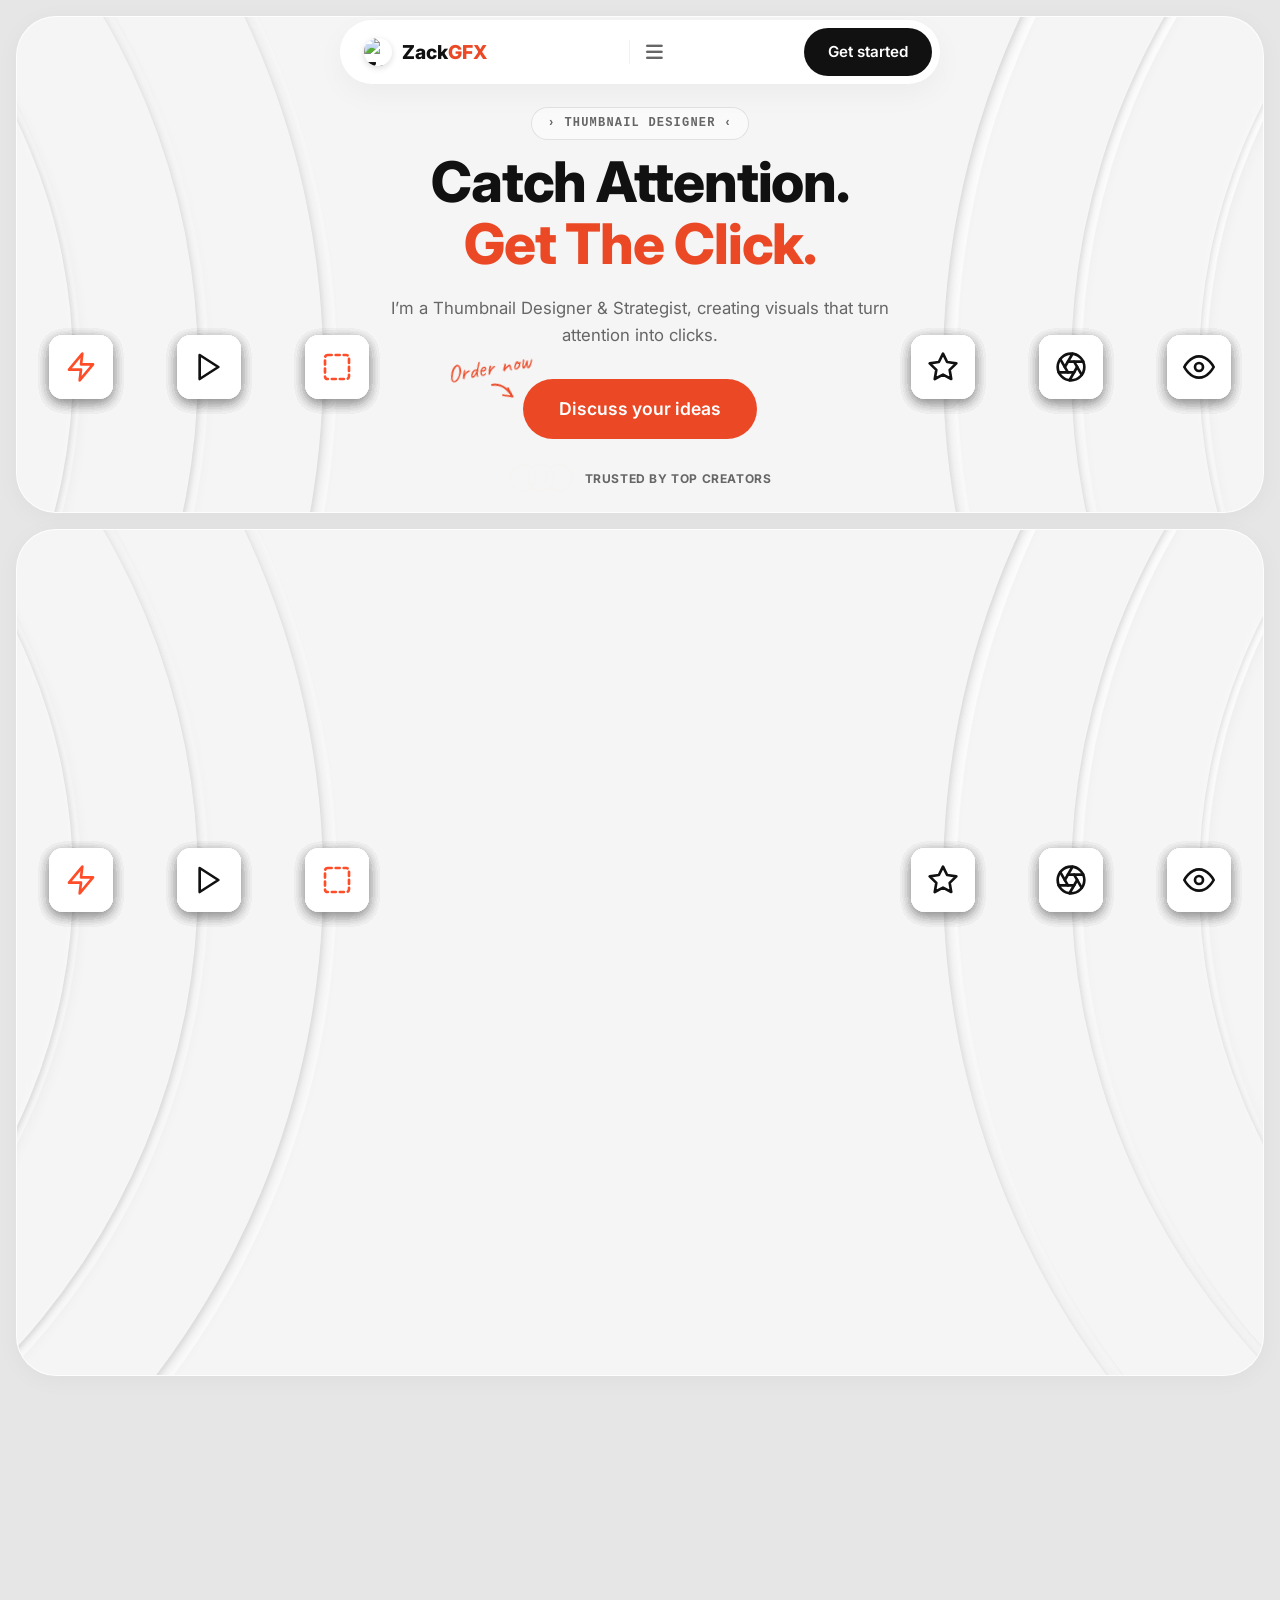
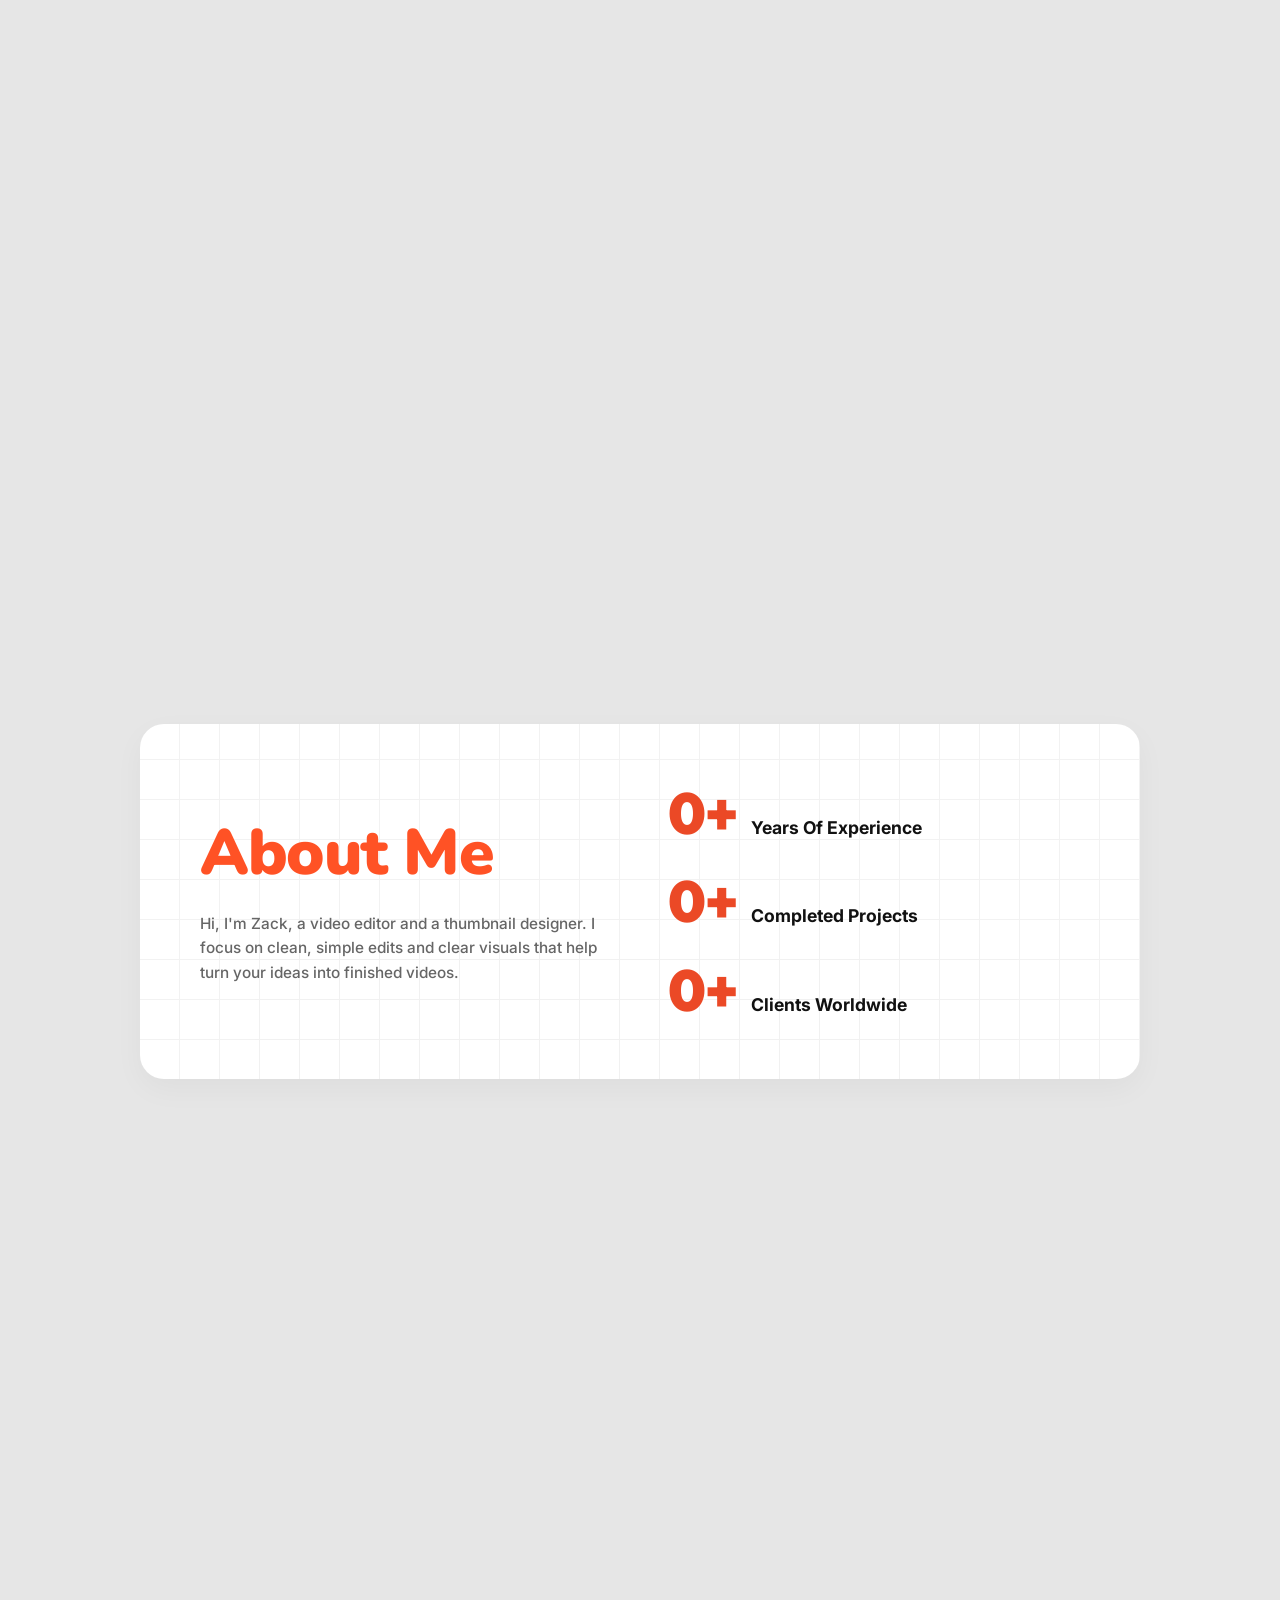
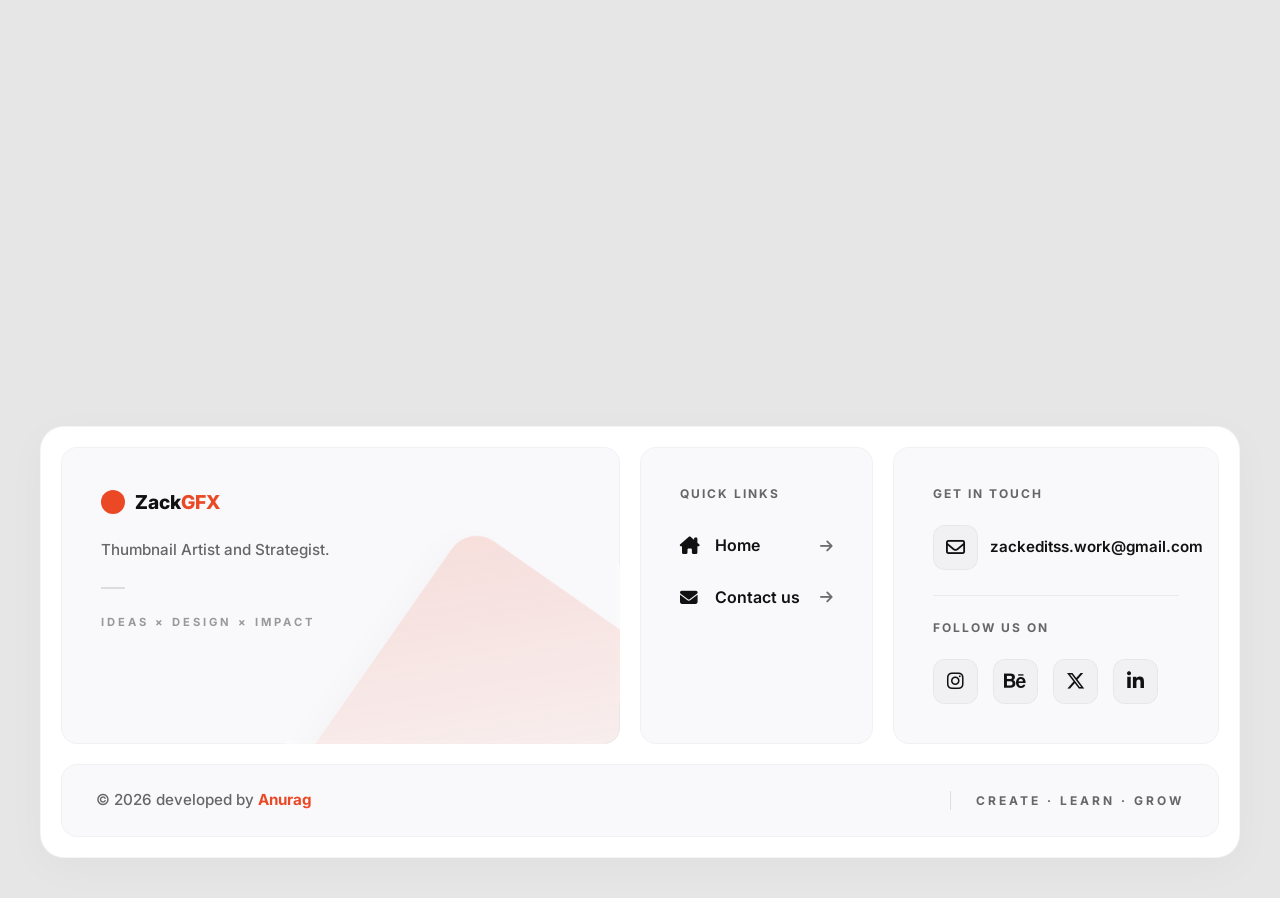
==== index.html @ 44ab9446 "Add portfolio marquee skeletons and optimize wallpaper load speed" ====
<!DOCTYPE html>
<html lang="en">
<head>
    <meta charset="UTF-8">
    <meta name="viewport" content="width=device-width, initial-scale=1.0">
    <title>ZackGFX - Thumbnail Designer</title>
    
    <!-- Favicon Links (Circular Logo Hosted on Catbox) -->
    <link rel="shortcut icon" href="https://files.catbox.moe/xk63r6.ico">
    <link rel="icon" type="image/x-icon" href="https://files.catbox.moe/xk63r6.ico">
    <link rel="icon" type="image/png" sizes="32x32" href="https://files.catbox.moe/3lpreg.png">
    <link rel="icon" type="image/png" sizes="16x16" href="https://files.catbox.moe/b5aemi.png">
    <link rel="icon" type="image/png" sizes="64x64" href="https://files.catbox.moe/qkob8f.png">
    <link rel="apple-touch-icon" sizes="180x180" href="https://files.catbox.moe/1z0zdx.png">

    <!-- SEO & Social Media Meta Tags -->
    <meta name="description" content="Design is thinking made visual. ZackGFX - Professional Thumbnail Artist and Strategist for YouTubers.">
    
    <!-- Open Graph / Facebook / Discord / WhatsApp -->
    <meta property="og:type" content="website">
    <meta property="og:url" content="https://zackgfx.pages.dev">
    <meta property="og:title" content="ZackGFX - Thumbnail Designer & Strategist">
    <meta property="og:description" content="Design is thinking made visual. I design the click moment your content deserves. Trusted by Top Creators.">
    <meta property="og:image" content="https://files.catbox.moe/qofw3f.jpg">
    <meta property="og:image:secure_url" content="https://files.catbox.moe/qofw3f.jpg">
    <meta property="og:image:type" content="image/jpeg">
    <meta property="og:image:width" content="1200">
    <meta property="og:image:height" content="630">
    <meta property="og:image:alt" content="ZackGFX Social Media Banner">

    <!-- Twitter / X Cards -->
    <meta name="twitter:card" content="summary_large_image">
    <meta name="twitter:url" content="https://zackgfx.pages.dev">
    <meta name="twitter:title" content="ZackGFX - Thumbnail Designer & Strategist">
    <meta name="twitter:description" content="Design is thinking made visual. I design the click moment your content deserves. Trusted by Top Creators.">
    <meta name="twitter:image" content="https://files.catbox.moe/nezhj9.jpg">

    <!-- Google Fonts: Inter and Caveat -->
    <link rel="preconnect" href="https://fonts.googleapis.com">
    <link rel="preconnect" href="https://fonts.gstatic.com" crossorigin>
    <link href="https://fonts.googleapis.com/css2?family=Caveat:wght@600&family=Inter:wght@400;500;600;700;800&family=Nunito:wght@900&family=Outfit:wght@400;500;600;700;800;900&display=swap" rel="stylesheet">
    
    <!-- FontAwesome for Icons -->
    <link rel="stylesheet" href="https://cdnjs.cloudflare.com/ajax/libs/font-awesome/6.5.2/css/all.min.css">
    
    <!-- Custom CSS -->
    <link rel="stylesheet" href="style.css">
</head>
<body>


    <!-- Floating Navigation Bar -->
    <header class="header">
        <div class="nav-container">
            <div class="logo">
                <img src="https://files.catbox.moe/1z0zdx.png" alt="ZackGFX Logo" class="logo-icon-img" width="28" height="28">
                <span class="logo-text"><span class="text-dark">Zack</span><span class="text-accent">GFX</span></span>
            </div>
            
            <div class="menu-toggle" id="menuToggle">
                <div class="divider"></div>
                <i class="fa-solid fa-bars"></i>
            </div>
            
            <a href="https://www.instagram.com/zackgfx._/" target="_blank" class="btn btn-dark nav-btn">Get started</a>
        </div>
        
        <!-- Mobile Dropdown Menu -->
        <nav class="mobile-nav" id="mobileNav">
            <ul>
                <li><a href="#home" class="active">Home</a></li>
                <li><a href="#portfolio">Portfolio</a></li>
                <li><a href="#faq">FAQ</a></li>
                <li><a href="https://www.instagram.com/zackgfx._/" target="_blank">Contact</a></li>
            </ul>
        </nav>
    </header>

    <main>
        <!-- Hero Section -->
        <section class="hero" id="home">
            <!-- Left Background Circular Paths & Icons -->
                        <div class="hero-bg-container left-bg" id="hero-tracks-left">
                <div class="circle-track track-3">
                    <div class="track-bg-outer"></div>
                    <div class="track-bg-inner"></div>
                    <div class="icon-node" style="--start-deg: 0deg; --duration: 120s;">
                        <div class="icon-asset icon-asset-right"><svg class="icon-img" viewBox="0 0 24 24" fill="none" stroke="none"><rect width="24" height="24" rx="4" fill="#001E36"/><text x="50%" y="50%" font-family="Arial, sans-serif" font-weight="bold" font-size="12" fill="#31A8FF" text-anchor="middle" dominant-baseline="central">Ps</text></svg></div>
                    </div>
                    <div class="icon-node" style="--start-deg: 45deg; --duration: 120s;">
                        <div class="icon-asset icon-asset-right"><svg class="icon-img" viewBox="0 0 24 24" fill="none" stroke="#ff4d29" stroke-width="2" stroke-linecap="round" stroke-linejoin="round"><path d="M21 17l-1 1a3.5 3.5 0 0 1-5 0l-9-9 4-4 9 9a3.5 3.5 0 0 1 0 5z"/><line x1="10" y1="14" x2="14" y2="10"/><line x1="3" y1="21" x2="6" y2="18"/><path d="M16 2l1 2 2 1-2 1-1 2-1-2-2-1 2-1 1-2z"/></svg></div>
                    </div>
                    <div class="icon-node" style="--start-deg: 90deg; --duration: 120s;">
                        <div class="icon-asset icon-asset-right"><svg class="icon-img" viewBox="0 0 24 24" fill="none" stroke="#111" stroke-width="2" stroke-linecap="round" stroke-linejoin="round"><path d="M18 11l-5-5L3 16v5h5l10-10z"/><path d="M14 6l4 4"/></svg></div>
                    </div>
                    <div class="icon-node" style="--start-deg: 135deg; --duration: 120s;">
                        <div class="icon-asset icon-asset-right"><svg class="icon-img" viewBox="0 0 24 24" fill="none" stroke="#ff4d29" stroke-width="2" stroke-dasharray="3 3" stroke-linecap="round" stroke-linejoin="round"><rect x="3" y="3" width="18" height="18" rx="2"/></svg></div>
                    </div>
                    <div class="icon-node" style="--start-deg: 180deg; --duration: 120s;">
                        <div class="icon-asset icon-asset-right"><svg class="icon-img" viewBox="0 0 24 24" fill="none" stroke="none"><rect width="24" height="24" rx="4" fill="#001E36"/><text x="50%" y="50%" font-family="Arial, sans-serif" font-weight="bold" font-size="12" fill="#31A8FF" text-anchor="middle" dominant-baseline="central">Ps</text></svg></div>
                    </div>
                    <div class="icon-node" style="--start-deg: 225deg; --duration: 120s;">
                        <div class="icon-asset icon-asset-right"><svg class="icon-img" viewBox="0 0 24 24" fill="none" stroke="#ff4d29" stroke-width="2" stroke-linecap="round" stroke-linejoin="round"><path d="M21 17l-1 1a3.5 3.5 0 0 1-5 0l-9-9 4-4 9 9a3.5 3.5 0 0 1 0 5z"/><line x1="10" y1="14" x2="14" y2="10"/><line x1="3" y1="21" x2="6" y2="18"/><path d="M16 2l1 2 2 1-2 1-1 2-1-2-2-1 2-1 1-2z"/></svg></div>
                    </div>
                    <div class="icon-node" style="--start-deg: 270deg; --duration: 120s;">
                        <div class="icon-asset icon-asset-right"><svg class="icon-img" viewBox="0 0 24 24" fill="none" stroke="#111" stroke-width="2" stroke-linecap="round" stroke-linejoin="round"><path d="M18 11l-5-5L3 16v5h5l10-10z"/><path d="M14 6l4 4"/></svg></div>
                    </div>
                    <div class="icon-node" style="--start-deg: 315deg; --duration: 120s;">
                        <div class="icon-asset icon-asset-right"><svg class="icon-img" viewBox="0 0 24 24" fill="none" stroke="#ff4d29" stroke-width="2" stroke-dasharray="3 3" stroke-linecap="round" stroke-linejoin="round"><rect x="3" y="3" width="18" height="18" rx="2"/></svg></div>
                    </div>
                </div>
                <div class="circle-track track-2">
                    <div class="track-bg-outer"></div>
                    <div class="track-bg-inner"></div>
                    <div class="icon-node" style="--start-deg: 15deg; --duration: 90s; --dir: reverse;">
                        <div class="icon-asset icon-asset-right"><svg class="icon-img" viewBox="0 0 24 24" fill="none" stroke="none"><rect width="24" height="24" rx="4" fill="#00005B"/><text x="50%" y="50%" font-family="Arial, sans-serif" font-weight="bold" font-size="12" fill="#EA77FF" text-anchor="middle" dominant-baseline="central">Pr</text></svg></div>
                    </div>
                    <div class="icon-node" style="--start-deg: 60deg; --duration: 90s; --dir: reverse;">
                        <div class="icon-asset icon-asset-right"><svg class="icon-img" viewBox="0 0 24 24" fill="none" stroke="#111" stroke-width="2" stroke-linecap="round" stroke-linejoin="round"><rect x="2" y="6" width="20" height="14" rx="2"/><path d="M2 6L6 2h4l-4 4"/><path d="M10 6L14 2h4l-4 4"/></svg></div>
                    </div>
                    <div class="icon-node" style="--start-deg: 105deg; --duration: 90s; --dir: reverse;">
                        <div class="icon-asset icon-asset-right"><svg class="icon-img" viewBox="0 0 24 24" fill="none" stroke="#ff4d29" stroke-width="2" stroke-linecap="round" stroke-linejoin="round"><circle cx="6" cy="6" r="3"/><circle cx="6" cy="18" r="3"/><line x1="20" y1="4" x2="8.12" y2="15.88"/><line x1="14.47" y1="14.48" x2="20" y2="20"/><line x1="8.12" y1="8.12" x2="12" y2="12"/></svg></div>
                    </div>
                    <div class="icon-node" style="--start-deg: 150deg; --duration: 90s; --dir: reverse;">
                        <div class="icon-asset icon-asset-right"><svg class="icon-img" viewBox="0 0 24 24" fill="none" stroke="#111" stroke-width="2" stroke-linecap="round" stroke-linejoin="round"><polygon points="5 3 19 12 5 21 5 3"/></svg></div>
                    </div>
                    <div class="icon-node" style="--start-deg: 195deg; --duration: 90s; --dir: reverse;">
                        <div class="icon-asset icon-asset-right"><svg class="icon-img" viewBox="0 0 24 24" fill="none" stroke="none"><rect width="24" height="24" rx="4" fill="#00005B"/><text x="50%" y="50%" font-family="Arial, sans-serif" font-weight="bold" font-size="12" fill="#EA77FF" text-anchor="middle" dominant-baseline="central">Pr</text></svg></div>
                    </div>
                    <div class="icon-node" style="--start-deg: 240deg; --duration: 90s; --dir: reverse;">
                        <div class="icon-asset icon-asset-right"><svg class="icon-img" viewBox="0 0 24 24" fill="none" stroke="#111" stroke-width="2" stroke-linecap="round" stroke-linejoin="round"><rect x="2" y="6" width="20" height="14" rx="2"/><path d="M2 6L6 2h4l-4 4"/><path d="M10 6L14 2h4l-4 4"/></svg></div>
                    </div>
                    <div class="icon-node" style="--start-deg: 285deg; --duration: 90s; --dir: reverse;">
                        <div class="icon-asset icon-asset-right"><svg class="icon-img" viewBox="0 0 24 24" fill="none" stroke="#ff4d29" stroke-width="2" stroke-linecap="round" stroke-linejoin="round"><circle cx="6" cy="6" r="3"/><circle cx="6" cy="18" r="3"/><line x1="20" y1="4" x2="8.12" y2="15.88"/><line x1="14.47" y1="14.48" x2="20" y2="20"/><line x1="8.12" y1="8.12" x2="12" y2="12"/></svg></div>
                    </div>
                    <div class="icon-node" style="--start-deg: 330deg; --duration: 90s; --dir: reverse;">
                        <div class="icon-asset icon-asset-right"><svg class="icon-img" viewBox="0 0 24 24" fill="none" stroke="#111" stroke-width="2" stroke-linecap="round" stroke-linejoin="round"><polygon points="5 3 19 12 5 21 5 3"/></svg></div>
                    </div>
                </div>
                <div class="circle-track track-1">
                    <div class="track-bg-outer"></div>
                    <div class="track-bg-inner"></div>
                    <div class="icon-node" style="--start-deg: 30deg; --duration: 60s;">
                        <div class="icon-asset icon-asset-right"><svg class="icon-img" viewBox="0 0 24 24" fill="none" stroke="none"><rect width="24" height="24" rx="4" fill="#00005B"/><text x="50%" y="50%" font-family="Arial, sans-serif" font-weight="bold" font-size="12" fill="#9999FF" text-anchor="middle" dominant-baseline="central">Ae</text></svg></div>
                    </div>
                    <div class="icon-node" style="--start-deg: 75deg; --duration: 60s;">
                        <div class="icon-asset icon-asset-right"><svg class="icon-img" viewBox="0 0 24 24" fill="none" stroke="#ff4d29" stroke-width="2" stroke-linecap="round" stroke-linejoin="round"><path d="M12 2l2.4 5.6L20 10l-5.6 2.4L12 18l-2.4-5.6L4 10l5.6-2.4z"/></svg></div>
                    </div>
                    <div class="icon-node" style="--start-deg: 120deg; --duration: 60s;">
                        <div class="icon-asset icon-asset-right"><svg class="icon-img" viewBox="0 0 24 24" fill="none" stroke="#111" stroke-width="2" stroke-linecap="round" stroke-linejoin="round"><polygon points="12 2 2 7 12 12 22 7 12 2"/><polyline points="2 12 12 17 22 12"/><polyline points="2 17 12 22 22 17"/></svg></div>
                    </div>
                    <div class="icon-node" style="--start-deg: 165deg; --duration: 60s;">
                        <div class="icon-asset icon-asset-right"><svg class="icon-img" viewBox="0 0 24 24" fill="none" stroke="#ff4d29" stroke-width="2" stroke-linecap="round" stroke-linejoin="round"><polygon points="13 2 3 14 12 14 11 22 21 10 12 10 13 2"/></svg></div>
                    </div>
                    <div class="icon-node" style="--start-deg: 210deg; --duration: 60s;">
                        <div class="icon-asset icon-asset-right"><svg class="icon-img" viewBox="0 0 24 24" fill="none" stroke="none"><rect width="24" height="24" rx="4" fill="#00005B"/><text x="50%" y="50%" font-family="Arial, sans-serif" font-weight="bold" font-size="12" fill="#9999FF" text-anchor="middle" dominant-baseline="central">Ae</text></svg></div>
                    </div>
                    <div class="icon-node" style="--start-deg: 255deg; --duration: 60s;">
                        <div class="icon-asset icon-asset-right"><svg class="icon-img" viewBox="0 0 24 24" fill="none" stroke="#ff4d29" stroke-width="2" stroke-linecap="round" stroke-linejoin="round"><path d="M12 2l2.4 5.6L20 10l-5.6 2.4L12 18l-2.4-5.6L4 10l5.6-2.4z"/></svg></div>
                    </div>
                    <div class="icon-node" style="--start-deg: 300deg; --duration: 60s;">
                        <div class="icon-asset icon-asset-right"><svg class="icon-img" viewBox="0 0 24 24" fill="none" stroke="#111" stroke-width="2" stroke-linecap="round" stroke-linejoin="round"><polygon points="12 2 2 7 12 12 22 7 12 2"/><polyline points="2 12 12 17 22 12"/><polyline points="2 17 12 22 22 17"/></svg></div>
                    </div>
                    <div class="icon-node" style="--start-deg: 345deg; --duration: 60s;">
                        <div class="icon-asset icon-asset-right"><svg class="icon-img" viewBox="0 0 24 24" fill="none" stroke="#ff4d29" stroke-width="2" stroke-linecap="round" stroke-linejoin="round"><polygon points="13 2 3 14 12 14 11 22 21 10 12 10 13 2"/></svg></div>
                    </div>
                </div>
            </div>
            
            <!-- Right Background Circular Paths & Icons -->
                        <div class="hero-bg-container right-bg" id="hero-tracks-right">
                <div class="circle-track track-3">
                    <div class="track-bg-outer"></div>
                    <div class="track-bg-inner"></div>
                    <div class="icon-node" style="--start-deg: 15deg; --duration: 120s; --dir: reverse;">
                        <div class="icon-asset icon-asset-left"><svg class="icon-img" viewBox="0 0 24 24" fill="none" stroke="none"><rect width="24" height="24" rx="4" fill="#330000"/><text x="50%" y="50%" font-family="Arial, sans-serif" font-weight="bold" font-size="12" fill="#FF9A00" text-anchor="middle" dominant-baseline="central">Ai</text></svg></div>
                    </div>
                    <div class="icon-node" style="--start-deg: 60deg; --duration: 120s; --dir: reverse;">
                        <div class="icon-asset icon-asset-left"><svg class="icon-img" viewBox="0 0 24 24" fill="none" stroke="#111" stroke-width="2" stroke-linecap="round" stroke-linejoin="round"><path d="M12 19l7-7 3 3-7 7-3-3z"/><path d="M18 13l-1.5-7.5L2 2l3.5 14.5L13 18l5-5z"/><circle cx="11" cy="11" r="2"/></svg></div>
                    </div>
                    <div class="icon-node" style="--start-deg: 105deg; --duration: 120s; --dir: reverse;">
                        <div class="icon-asset icon-asset-left"><svg class="icon-img" viewBox="0 0 24 24" fill="none" stroke="#ff4d29" stroke-width="2" stroke-linecap="round" stroke-linejoin="round"><circle cx="13.5" cy="6.5" r=".5" fill="#ff4d29" stroke="none"/><circle cx="17.5" cy="10.5" r=".5" fill="#ff4d29" stroke="none"/><circle cx="8.5" cy="7.5" r=".5" fill="#ff4d29" stroke="none"/><circle cx="6.5" cy="12.5" r=".5" fill="#ff4d29" stroke="none"/><path d="M12 2C6.48 2 2 6.48 2 12s4.48 10 10 10c1.66 0 3-1.34 3-3 0-.35-.07-.69-.21-1-.45-.96-.05-2 1.05-2H18c3.31 0 6-2.69 6-6 0-4.42-5.37-8-12-8z"/></svg></div>
                    </div>
                    <div class="icon-node" style="--start-deg: 150deg; --duration: 120s; --dir: reverse;">
                        <div class="icon-asset icon-asset-left"><svg class="icon-img" viewBox="0 0 24 24" fill="none" stroke="#111" stroke-width="2" stroke-linecap="round" stroke-linejoin="round"><polygon points="12 2 15.09 8.26 22 9.27 17 14.14 18.18 21.02 12 17.77 5.82 21.02 7 14.14 2 9.27 8.91 8.26 12 2"/></svg></div>
                    </div>
                    <div class="icon-node" style="--start-deg: 195deg; --duration: 120s; --dir: reverse;">
                        <div class="icon-asset icon-asset-left"><svg class="icon-img" viewBox="0 0 24 24" fill="none" stroke="none"><rect width="24" height="24" rx="4" fill="#330000"/><text x="50%" y="50%" font-family="Arial, sans-serif" font-weight="bold" font-size="12" fill="#FF9A00" text-anchor="middle" dominant-baseline="central">Ai</text></svg></div>
                    </div>
                    <div class="icon-node" style="--start-deg: 240deg; --duration: 120s; --dir: reverse;">
                        <div class="icon-asset icon-asset-left"><svg class="icon-img" viewBox="0 0 24 24" fill="none" stroke="#111" stroke-width="2" stroke-linecap="round" stroke-linejoin="round"><path d="M12 19l7-7 3 3-7 7-3-3z"/><path d="M18 13l-1.5-7.5L2 2l3.5 14.5L13 18l5-5z"/><circle cx="11" cy="11" r="2"/></svg></div>
                    </div>
                    <div class="icon-node" style="--start-deg: 285deg; --duration: 120s; --dir: reverse;">
                        <div class="icon-asset icon-asset-left"><svg class="icon-img" viewBox="0 0 24 24" fill="none" stroke="#ff4d29" stroke-width="2" stroke-linecap="round" stroke-linejoin="round"><circle cx="13.5" cy="6.5" r=".5" fill="#ff4d29" stroke="none"/><circle cx="17.5" cy="10.5" r=".5" fill="#ff4d29" stroke="none"/><circle cx="8.5" cy="7.5" r=".5" fill="#ff4d29" stroke="none"/><circle cx="6.5" cy="12.5" r=".5" fill="#ff4d29" stroke="none"/><path d="M12 2C6.48 2 2 6.48 2 12s4.48 10 10 10c1.66 0 3-1.34 3-3 0-.35-.07-.69-.21-1-.45-.96-.05-2 1.05-2H18c3.31 0 6-2.69 6-6 0-4.42-5.37-8-12-8z"/></svg></div>
                    </div>
                    <div class="icon-node" style="--start-deg: 330deg; --duration: 120s; --dir: reverse;">
                        <div class="icon-asset icon-asset-left"><svg class="icon-img" viewBox="0 0 24 24" fill="none" stroke="#111" stroke-width="2" stroke-linecap="round" stroke-linejoin="round"><polygon points="12 2 15.09 8.26 22 9.27 17 14.14 18.18 21.02 12 17.77 5.82 21.02 7 14.14 2 9.27 8.91 8.26 12 2"/></svg></div>
                    </div>
                </div>
                <div class="circle-track track-2">
                    <div class="track-bg-outer"></div>
                    <div class="track-bg-inner"></div>
                    <div class="icon-node" style="--start-deg: 30deg; --duration: 90s;">
                        <div class="icon-asset icon-asset-left"><svg class="icon-img" viewBox="0 0 24 24" fill="none" stroke="none"><rect width="24" height="24" rx="4" fill="#001D26"/><text x="50%" y="50%" font-family="Arial, sans-serif" font-weight="bold" font-size="12" fill="#26C4EC" text-anchor="middle" dominant-baseline="central">Lr</text></svg></div>
                    </div>
                    <div class="icon-node" style="--start-deg: 75deg; --duration: 90s;">
                        <div class="icon-asset icon-asset-left"><svg class="icon-img" viewBox="0 0 24 24" fill="none" stroke="#111" stroke-width="2" stroke-linecap="round" stroke-linejoin="round"><path d="M23 19a2 2 0 0 1-2 2H3a2 2 0 0 1-2-2V8a2 2 0 0 1 2-2h4l2-3h6l2 3h4a2 2 0 0 1 2 2z"/><circle cx="12" cy="13" r="4"/></svg></div>
                    </div>
                    <div class="icon-node" style="--start-deg: 120deg; --duration: 90s;">
                        <div class="icon-asset icon-asset-left"><svg class="icon-img" viewBox="0 0 24 24" fill="none" stroke="#ff4d29" stroke-width="2" stroke-linecap="round" stroke-linejoin="round"><line x1="4" y1="21" x2="4" y2="14"/><line x1="4" y1="10" x2="4" y2="3"/><line x1="12" y1="21" x2="12" y2="12"/><line x1="12" y1="8" x2="12" y2="3"/><line x1="20" y1="21" x2="20" y2="16"/><line x1="20" y1="12" x2="20" y2="3"/><line x1="1" y1="14" x2="7" y2="14"/><line x1="9" y1="8" x2="15" y2="8"/><line x1="17" y1="16" x2="23" y2="16"/></svg></div>
                    </div>
                    <div class="icon-node" style="--start-deg: 165deg; --duration: 90s;">
                        <div class="icon-asset icon-asset-left"><svg class="icon-img" viewBox="0 0 24 24" fill="none" stroke="#111" stroke-width="2" stroke-linecap="round" stroke-linejoin="round"><circle cx="12" cy="12" r="10"/><line x1="14.31" y1="8" x2="20.05" y2="17.94"/><line x1="9.69" y1="8" x2="21.17" y2="8"/><line x1="7.38" y1="12" x2="13.12" y2="2.06"/><line x1="9.69" y1="16" x2="3.95" y2="6.06"/><line x1="14.31" y1="16" x2="2.83" y2="16"/><line x1="16.62" y1="12" x2="10.88" y2="21.94"/></svg></div>
                    </div>
                    <div class="icon-node" style="--start-deg: 210deg; --duration: 90s;">
                        <div class="icon-asset icon-asset-left"><svg class="icon-img" viewBox="0 0 24 24" fill="none" stroke="none"><rect width="24" height="24" rx="4" fill="#001D26"/><text x="50%" y="50%" font-family="Arial, sans-serif" font-weight="bold" font-size="12" fill="#26C4EC" text-anchor="middle" dominant-baseline="central">Lr</text></svg></div>
                    </div>
                    <div class="icon-node" style="--start-deg: 255deg; --duration: 90s;">
                        <div class="icon-asset icon-asset-left"><svg class="icon-img" viewBox="0 0 24 24" fill="none" stroke="#111" stroke-width="2" stroke-linecap="round" stroke-linejoin="round"><path d="M23 19a2 2 0 0 1-2 2H3a2 2 0 0 1-2-2V8a2 2 0 0 1 2-2h4l2-3h6l2 3h4a2 2 0 0 1 2 2z"/><circle cx="12" cy="13" r="4"/></svg></div>
                    </div>
                    <div class="icon-node" style="--start-deg: 300deg; --duration: 90s;">
                        <div class="icon-asset icon-asset-left"><svg class="icon-img" viewBox="0 0 24 24" fill="none" stroke="#ff4d29" stroke-width="2" stroke-linecap="round" stroke-linejoin="round"><line x1="4" y1="21" x2="4" y2="14"/><line x1="4" y1="10" x2="4" y2="3"/><line x1="12" y1="21" x2="12" y2="12"/><line x1="12" y1="8" x2="12" y2="3"/><line x1="20" y1="21" x2="20" y2="16"/><line x1="20" y1="12" x2="20" y2="3"/><line x1="1" y1="14" x2="7" y2="14"/><line x1="9" y1="8" x2="15" y2="8"/><line x1="17" y1="16" x2="23" y2="16"/></svg></div>
                    </div>
                    <div class="icon-node" style="--start-deg: 345deg; --duration: 90s;">
                        <div class="icon-asset icon-asset-left"><svg class="icon-img" viewBox="0 0 24 24" fill="none" stroke="#111" stroke-width="2" stroke-linecap="round" stroke-linejoin="round"><circle cx="12" cy="12" r="10"/><line x1="14.31" y1="8" x2="20.05" y2="17.94"/><line x1="9.69" y1="8" x2="21.17" y2="8"/><line x1="7.38" y1="12" x2="13.12" y2="2.06"/><line x1="9.69" y1="16" x2="3.95" y2="6.06"/><line x1="14.31" y1="16" x2="2.83" y2="16"/><line x1="16.62" y1="12" x2="10.88" y2="21.94"/></svg></div>
                    </div>
                </div>
                <div class="circle-track track-1">
                    <div class="track-bg-outer"></div>
                    <div class="track-bg-inner"></div>
                    <div class="icon-node" style="--start-deg: 0deg; --duration: 60s; --dir: reverse;">
                        <div class="icon-asset icon-asset-left"><svg class="icon-img" viewBox="0 0 24 24" fill="none" stroke="none"><rect width="24" height="24" rx="4" fill="#1E002B"/><text x="50%" y="50%" font-family="Arial, sans-serif" font-weight="bold" font-size="12" fill="#0ACF83" text-anchor="middle" dominant-baseline="central">Fi</text></svg></div>
                    </div>
                    <div class="icon-node" style="--start-deg: 45deg; --duration: 60s; --dir: reverse;">
                        <div class="icon-asset icon-asset-left"><svg class="icon-img" viewBox="0 0 24 24" fill="none" stroke="#111" stroke-width="2" stroke-linecap="round" stroke-linejoin="round"><polyline points="4 7 4 4 20 4 20 7"/><line x1="9" y1="20" x2="15" y2="20"/><line x1="12" y1="4" x2="12" y2="20"/></svg></div>
                    </div>
                    <div class="icon-node" style="--start-deg: 90deg; --duration: 60s; --dir: reverse;">
                        <div class="icon-asset icon-asset-left"><svg class="icon-img" viewBox="0 0 24 24" fill="none" stroke="#ff4d29" stroke-width="2" stroke-linecap="round" stroke-linejoin="round"><path d="M6.13 1L6 16a2 2 0 0 0 2 2h15"/><path d="M1 6.13L16 6a2 2 0 0 1 2 2v15"/></svg></div>
                    </div>
                    <div class="icon-node" style="--start-deg: 135deg; --duration: 60s; --dir: reverse;">
                        <div class="icon-asset icon-asset-left"><svg class="icon-img" viewBox="0 0 24 24" fill="none" stroke="#111" stroke-width="2" stroke-linecap="round" stroke-linejoin="round"><path d="M1 12s4-8 11-8 11 8 11 8-4 8-11 8-11-8-11-8z"/><circle cx="12" cy="12" r="3"/></svg></div>
                    </div>
                    <div class="icon-node" style="--start-deg: 180deg; --duration: 60s; --dir: reverse;">
                        <div class="icon-asset icon-asset-left"><svg class="icon-img" viewBox="0 0 24 24" fill="none" stroke="none"><rect width="24" height="24" rx="4" fill="#1E002B"/><text x="50%" y="50%" font-family="Arial, sans-serif" font-weight="bold" font-size="12" fill="#0ACF83" text-anchor="middle" dominant-baseline="central">Fi</text></svg></div>
                    </div>
                    <div class="icon-node" style="--start-deg: 225deg; --duration: 60s; --dir: reverse;">
                        <div class="icon-asset icon-asset-left"><svg class="icon-img" viewBox="0 0 24 24" fill="none" stroke="#111" stroke-width="2" stroke-linecap="round" stroke-linejoin="round"><polyline points="4 7 4 4 20 4 20 7"/><line x1="9" y1="20" x2="15" y2="20"/><line x1="12" y1="4" x2="12" y2="20"/></svg></div>
                    </div>
                    <div class="icon-node" style="--start-deg: 270deg; --duration: 60s; --dir: reverse;">
                        <div class="icon-asset icon-asset-left"><svg class="icon-img" viewBox="0 0 24 24" fill="none" stroke="#ff4d29" stroke-width="2" stroke-linecap="round" stroke-linejoin="round"><path d="M6.13 1L6 16a2 2 0 0 0 2 2h15"/><path d="M1 6.13L16 6a2 2 0 0 1 2 2v15"/></svg></div>
                    </div>
                    <div class="icon-node" style="--start-deg: 315deg; --duration: 60s; --dir: reverse;">
                        <div class="icon-asset icon-asset-left"><svg class="icon-img" viewBox="0 0 24 24" fill="none" stroke="#111" stroke-width="2" stroke-linecap="round" stroke-linejoin="round"><path d="M1 12s4-8 11-8 11 8 11 8-4 8-11 8-11-8-11-8z"/><circle cx="12" cy="12" r="3"/></svg></div>
                    </div>
                </div>
            </div>
<div class="hero-content">
                <div class="badge">› THUMBNAIL DESIGNER ‹</div>
                
                <h1 class="hero-title">
                    <span class="text-dark">Catch Attention.</span><br>
                    <span class="text-accent">Get The Click.</span>
                </h1>
                
                <p class="hero-subtitle">
                    I’m a Thumbnail Designer &amp; Strategist, creating visuals that turn attention into clicks.
                </p>
                
                <div class="hero-cta">
                    <div class="handwritten-annotation">
                        <span>Order now</span>
                        <svg viewBox="0 0 50 50" width="30" height="30" stroke="currentColor" stroke-width="3" fill="none" stroke-linecap="round" stroke-linejoin="round" style="margin-top: -7px; margin-left: 17px;">
                            <path d="M 10,10 Q 30,10 40,35" />
                            <polyline points="25,30 40,35 35,20" />
                        </svg>
                    </div>
                    <a href="https://www.instagram.com/zackgfx._/" target="_blank" class="btn btn-accent btn-lg">Discuss your ideas</a>
                </div>
                
                <div class="trust-badge">
                    <div class="avatars">
                        <div class="avatar" style="background-image: url('https://i.pravatar.cc/100?img=11')"></div>
                        <div class="avatar" style="background-image: url('https://i.pravatar.cc/100?img=33')"></div>
                        <div class="avatar" style="background-image: url('https://i.pravatar.cc/100?img=59')"></div>
                    </div>
                    <span>Trusted by Top Creators</span>
                </div>
            </div>
        </section>

        <!-- Portfolio Marquee Section -->
        <section class="portfolio" id="portfolio">
            <!-- Left Background Circular Paths & Icons -->
                        <div class="hero-bg-container left-bg" id="portfolio-tracks-left">
                <div class="circle-track track-3">
                    <div class="track-bg-outer"></div>
                    <div class="track-bg-inner"></div>
                    <div class="icon-node" style="--start-deg: 0deg; --duration: 120s;">
                        <div class="icon-asset icon-asset-right"><svg class="icon-img" viewBox="0 0 24 24" fill="none" stroke="none"><rect width="24" height="24" rx="4" fill="#001E36"/><text x="50%" y="50%" font-family="Arial, sans-serif" font-weight="bold" font-size="12" fill="#31A8FF" text-anchor="middle" dominant-baseline="central">Ps</text></svg></div>
                    </div>
                    <div class="icon-node" style="--start-deg: 45deg; --duration: 120s;">
                        <div class="icon-asset icon-asset-right"><svg class="icon-img" viewBox="0 0 24 24" fill="none" stroke="#ff4d29" stroke-width="2" stroke-linecap="round" stroke-linejoin="round"><path d="M21 17l-1 1a3.5 3.5 0 0 1-5 0l-9-9 4-4 9 9a3.5 3.5 0 0 1 0 5z"/><line x1="10" y1="14" x2="14" y2="10"/><line x1="3" y1="21" x2="6" y2="18"/><path d="M16 2l1 2 2 1-2 1-1 2-1-2-2-1 2-1 1-2z"/></svg></div>
                    </div>
                    <div class="icon-node" style="--start-deg: 90deg; --duration: 120s;">
                        <div class="icon-asset icon-asset-right"><svg class="icon-img" viewBox="0 0 24 24" fill="none" stroke="#111" stroke-width="2" stroke-linecap="round" stroke-linejoin="round"><path d="M18 11l-5-5L3 16v5h5l10-10z"/><path d="M14 6l4 4"/></svg></div>
                    </div>
                    <div class="icon-node" style="--start-deg: 135deg; --duration: 120s;">
                        <div class="icon-asset icon-asset-right"><svg class="icon-img" viewBox="0 0 24 24" fill="none" stroke="#ff4d29" stroke-width="2" stroke-dasharray="3 3" stroke-linecap="round" stroke-linejoin="round"><rect x="3" y="3" width="18" height="18" rx="2"/></svg></div>
                    </div>
                    <div class="icon-node" style="--start-deg: 180deg; --duration: 120s;">
                        <div class="icon-asset icon-asset-right"><svg class="icon-img" viewBox="0 0 24 24" fill="none" stroke="none"><rect width="24" height="24" rx="4" fill="#001E36"/><text x="50%" y="50%" font-family="Arial, sans-serif" font-weight="bold" font-size="12" fill="#31A8FF" text-anchor="middle" dominant-baseline="central">Ps</text></svg></div>
                    </div>
                    <div class="icon-node" style="--start-deg: 225deg; --duration: 120s;">
                        <div class="icon-asset icon-asset-right"><svg class="icon-img" viewBox="0 0 24 24" fill="none" stroke="#ff4d29" stroke-width="2" stroke-linecap="round" stroke-linejoin="round"><path d="M21 17l-1 1a3.5 3.5 0 0 1-5 0l-9-9 4-4 9 9a3.5 3.5 0 0 1 0 5z"/><line x1="10" y1="14" x2="14" y2="10"/><line x1="3" y1="21" x2="6" y2="18"/><path d="M16 2l1 2 2 1-2 1-1 2-1-2-2-1 2-1 1-2z"/></svg></div>
                    </div>
                    <div class="icon-node" style="--start-deg: 270deg; --duration: 120s;">
                        <div class="icon-asset icon-asset-right"><svg class="icon-img" viewBox="0 0 24 24" fill="none" stroke="#111" stroke-width="2" stroke-linecap="round" stroke-linejoin="round"><path d="M18 11l-5-5L3 16v5h5l10-10z"/><path d="M14 6l4 4"/></svg></div>
                    </div>
                    <div class="icon-node" style="--start-deg: 315deg; --duration: 120s;">
                        <div class="icon-asset icon-asset-right"><svg class="icon-img" viewBox="0 0 24 24" fill="none" stroke="#ff4d29" stroke-width="2" stroke-dasharray="3 3" stroke-linecap="round" stroke-linejoin="round"><rect x="3" y="3" width="18" height="18" rx="2"/></svg></div>
                    </div>
                </div>
                <div class="circle-track track-2">
                    <div class="track-bg-outer"></div>
                    <div class="track-bg-inner"></div>
                    <div class="icon-node" style="--start-deg: 15deg; --duration: 90s; --dir: reverse;">
                        <div class="icon-asset icon-asset-right"><svg class="icon-img" viewBox="0 0 24 24" fill="none" stroke="none"><rect width="24" height="24" rx="4" fill="#00005B"/><text x="50%" y="50%" font-family="Arial, sans-serif" font-weight="bold" font-size="12" fill="#EA77FF" text-anchor="middle" dominant-baseline="central">Pr</text></svg></div>
                    </div>
                    <div class="icon-node" style="--start-deg: 60deg; --duration: 90s; --dir: reverse;">
                        <div class="icon-asset icon-asset-right"><svg class="icon-img" viewBox="0 0 24 24" fill="none" stroke="#111" stroke-width="2" stroke-linecap="round" stroke-linejoin="round"><rect x="2" y="6" width="20" height="14" rx="2"/><path d="M2 6L6 2h4l-4 4"/><path d="M10 6L14 2h4l-4 4"/></svg></div>
                    </div>
                    <div class="icon-node" style="--start-deg: 105deg; --duration: 90s; --dir: reverse;">
                        <div class="icon-asset icon-asset-right"><svg class="icon-img" viewBox="0 0 24 24" fill="none" stroke="#ff4d29" stroke-width="2" stroke-linecap="round" stroke-linejoin="round"><circle cx="6" cy="6" r="3"/><circle cx="6" cy="18" r="3"/><line x1="20" y1="4" x2="8.12" y2="15.88"/><line x1="14.47" y1="14.48" x2="20" y2="20"/><line x1="8.12" y1="8.12" x2="12" y2="12"/></svg></div>
                    </div>
                    <div class="icon-node" style="--start-deg: 150deg; --duration: 90s; --dir: reverse;">
                        <div class="icon-asset icon-asset-right"><svg class="icon-img" viewBox="0 0 24 24" fill="none" stroke="#111" stroke-width="2" stroke-linecap="round" stroke-linejoin="round"><polygon points="5 3 19 12 5 21 5 3"/></svg></div>
                    </div>
                    <div class="icon-node" style="--start-deg: 195deg; --duration: 90s; --dir: reverse;">
                        <div class="icon-asset icon-asset-right"><svg class="icon-img" viewBox="0 0 24 24" fill="none" stroke="none"><rect width="24" height="24" rx="4" fill="#00005B"/><text x="50%" y="50%" font-family="Arial, sans-serif" font-weight="bold" font-size="12" fill="#EA77FF" text-anchor="middle" dominant-baseline="central">Pr</text></svg></div>
                    </div>
                    <div class="icon-node" style="--start-deg: 240deg; --duration: 90s; --dir: reverse;">
                        <div class="icon-asset icon-asset-right"><svg class="icon-img" viewBox="0 0 24 24" fill="none" stroke="#111" stroke-width="2" stroke-linecap="round" stroke-linejoin="round"><rect x="2" y="6" width="20" height="14" rx="2"/><path d="M2 6L6 2h4l-4 4"/><path d="M10 6L14 2h4l-4 4"/></svg></div>
                    </div>
                    <div class="icon-node" style="--start-deg: 285deg; --duration: 90s; --dir: reverse;">
                        <div class="icon-asset icon-asset-right"><svg class="icon-img" viewBox="0 0 24 24" fill="none" stroke="#ff4d29" stroke-width="2" stroke-linecap="round" stroke-linejoin="round"><circle cx="6" cy="6" r="3"/><circle cx="6" cy="18" r="3"/><line x1="20" y1="4" x2="8.12" y2="15.88"/><line x1="14.47" y1="14.48" x2="20" y2="20"/><line x1="8.12" y1="8.12" x2="12" y2="12"/></svg></div>
                    </div>
                    <div class="icon-node" style="--start-deg: 330deg; --duration: 90s; --dir: reverse;">
                        <div class="icon-asset icon-asset-right"><svg class="icon-img" viewBox="0 0 24 24" fill="none" stroke="#111" stroke-width="2" stroke-linecap="round" stroke-linejoin="round"><polygon points="5 3 19 12 5 21 5 3"/></svg></div>
                    </div>
                </div>
                <div class="circle-track track-1">
                    <div class="track-bg-outer"></div>
                    <div class="track-bg-inner"></div>
                    <div class="icon-node" style="--start-deg: 30deg; --duration: 60s;">
                        <div class="icon-asset icon-asset-right"><svg class="icon-img" viewBox="0 0 24 24" fill="none" stroke="none"><rect width="24" height="24" rx="4" fill="#00005B"/><text x="50%" y="50%" font-family="Arial, sans-serif" font-weight="bold" font-size="12" fill="#9999FF" text-anchor="middle" dominant-baseline="central">Ae</text></svg></div>
                    </div>
                    <div class="icon-node" style="--start-deg: 75deg; --duration: 60s;">
                        <div class="icon-asset icon-asset-right"><svg class="icon-img" viewBox="0 0 24 24" fill="none" stroke="#ff4d29" stroke-width="2" stroke-linecap="round" stroke-linejoin="round"><path d="M12 2l2.4 5.6L20 10l-5.6 2.4L12 18l-2.4-5.6L4 10l5.6-2.4z"/></svg></div>
                    </div>
                    <div class="icon-node" style="--start-deg: 120deg; --duration: 60s;">
                        <div class="icon-asset icon-asset-right"><svg class="icon-img" viewBox="0 0 24 24" fill="none" stroke="#111" stroke-width="2" stroke-linecap="round" stroke-linejoin="round"><polygon points="12 2 2 7 12 12 22 7 12 2"/><polyline points="2 12 12 17 22 12"/><polyline points="2 17 12 22 22 17"/></svg></div>
                    </div>
                    <div class="icon-node" style="--start-deg: 165deg; --duration: 60s;">
                        <div class="icon-asset icon-asset-right"><svg class="icon-img" viewBox="0 0 24 24" fill="none" stroke="#ff4d29" stroke-width="2" stroke-linecap="round" stroke-linejoin="round"><polygon points="13 2 3 14 12 14 11 22 21 10 12 10 13 2"/></svg></div>
                    </div>
                    <div class="icon-node" style="--start-deg: 210deg; --duration: 60s;">
                        <div class="icon-asset icon-asset-right"><svg class="icon-img" viewBox="0 0 24 24" fill="none" stroke="none"><rect width="24" height="24" rx="4" fill="#00005B"/><text x="50%" y="50%" font-family="Arial, sans-serif" font-weight="bold" font-size="12" fill="#9999FF" text-anchor="middle" dominant-baseline="central">Ae</text></svg></div>
                    </div>
                    <div class="icon-node" style="--start-deg: 255deg; --duration: 60s;">
                        <div class="icon-asset icon-asset-right"><svg class="icon-img" viewBox="0 0 24 24" fill="none" stroke="#ff4d29" stroke-width="2" stroke-linecap="round" stroke-linejoin="round"><path d="M12 2l2.4 5.6L20 10l-5.6 2.4L12 18l-2.4-5.6L4 10l5.6-2.4z"/></svg></div>
                    </div>
                    <div class="icon-node" style="--start-deg: 300deg; --duration: 60s;">
                        <div class="icon-asset icon-asset-right"><svg class="icon-img" viewBox="0 0 24 24" fill="none" stroke="#111" stroke-width="2" stroke-linecap="round" stroke-linejoin="round"><polygon points="12 2 2 7 12 12 22 7 12 2"/><polyline points="2 12 12 17 22 12"/><polyline points="2 17 12 22 22 17"/></svg></div>
                    </div>
                    <div class="icon-node" style="--start-deg: 345deg; --duration: 60s;">
                        <div class="icon-asset icon-asset-right"><svg class="icon-img" viewBox="0 0 24 24" fill="none" stroke="#ff4d29" stroke-width="2" stroke-linecap="round" stroke-linejoin="round"><polygon points="13 2 3 14 12 14 11 22 21 10 12 10 13 2"/></svg></div>
                    </div>
                </div>
            </div>
            
            <!-- Right Background Circular Paths & Icons -->
                        <div class="hero-bg-container right-bg" id="portfolio-tracks-right">
                <div class="circle-track track-3">
                    <div class="track-bg-outer"></div>
                    <div class="track-bg-inner"></div>
                    <div class="icon-node" style="--start-deg: 15deg; --duration: 120s; --dir: reverse;">
                        <div class="icon-asset icon-asset-left"><svg class="icon-img" viewBox="0 0 24 24" fill="none" stroke="none"><rect width="24" height="24" rx="4" fill="#330000"/><text x="50%" y="50%" font-family="Arial, sans-serif" font-weight="bold" font-size="12" fill="#FF9A00" text-anchor="middle" dominant-baseline="central">Ai</text></svg></div>
                    </div>
                    <div class="icon-node" style="--start-deg: 60deg; --duration: 120s; --dir: reverse;">
                        <div class="icon-asset icon-asset-left"><svg class="icon-img" viewBox="0 0 24 24" fill="none" stroke="#111" stroke-width="2" stroke-linecap="round" stroke-linejoin="round"><path d="M12 19l7-7 3 3-7 7-3-3z"/><path d="M18 13l-1.5-7.5L2 2l3.5 14.5L13 18l5-5z"/><circle cx="11" cy="11" r="2"/></svg></div>
                    </div>
                    <div class="icon-node" style="--start-deg: 105deg; --duration: 120s; --dir: reverse;">
                        <div class="icon-asset icon-asset-left"><svg class="icon-img" viewBox="0 0 24 24" fill="none" stroke="#ff4d29" stroke-width="2" stroke-linecap="round" stroke-linejoin="round"><circle cx="13.5" cy="6.5" r=".5" fill="#ff4d29" stroke="none"/><circle cx="17.5" cy="10.5" r=".5" fill="#ff4d29" stroke="none"/><circle cx="8.5" cy="7.5" r=".5" fill="#ff4d29" stroke="none"/><circle cx="6.5" cy="12.5" r=".5" fill="#ff4d29" stroke="none"/><path d="M12 2C6.48 2 2 6.48 2 12s4.48 10 10 10c1.66 0 3-1.34 3-3 0-.35-.07-.69-.21-1-.45-.96-.05-2 1.05-2H18c3.31 0 6-2.69 6-6 0-4.42-5.37-8-12-8z"/></svg></div>
                    </div>
                    <div class="icon-node" style="--start-deg: 150deg; --duration: 120s; --dir: reverse;">
                        <div class="icon-asset icon-asset-left"><svg class="icon-img" viewBox="0 0 24 24" fill="none" stroke="#111" stroke-width="2" stroke-linecap="round" stroke-linejoin="round"><polygon points="12 2 15.09 8.26 22 9.27 17 14.14 18.18 21.02 12 17.77 5.82 21.02 7 14.14 2 9.27 8.91 8.26 12 2"/></svg></div>
                    </div>
                    <div class="icon-node" style="--start-deg: 195deg; --duration: 120s; --dir: reverse;">
                        <div class="icon-asset icon-asset-left"><svg class="icon-img" viewBox="0 0 24 24" fill="none" stroke="none"><rect width="24" height="24" rx="4" fill="#330000"/><text x="50%" y="50%" font-family="Arial, sans-serif" font-weight="bold" font-size="12" fill="#FF9A00" text-anchor="middle" dominant-baseline="central">Ai</text></svg></div>
                    </div>
                    <div class="icon-node" style="--start-deg: 240deg; --duration: 120s; --dir: reverse;">
                        <div class="icon-asset icon-asset-left"><svg class="icon-img" viewBox="0 0 24 24" fill="none" stroke="#111" stroke-width="2" stroke-linecap="round" stroke-linejoin="round"><path d="M12 19l7-7 3 3-7 7-3-3z"/><path d="M18 13l-1.5-7.5L2 2l3.5 14.5L13 18l5-5z"/><circle cx="11" cy="11" r="2"/></svg></div>
                    </div>
                    <div class="icon-node" style="--start-deg: 285deg; --duration: 120s; --dir: reverse;">
                        <div class="icon-asset icon-asset-left"><svg class="icon-img" viewBox="0 0 24 24" fill="none" stroke="#ff4d29" stroke-width="2" stroke-linecap="round" stroke-linejoin="round"><circle cx="13.5" cy="6.5" r=".5" fill="#ff4d29" stroke="none"/><circle cx="17.5" cy="10.5" r=".5" fill="#ff4d29" stroke="none"/><circle cx="8.5" cy="7.5" r=".5" fill="#ff4d29" stroke="none"/><circle cx="6.5" cy="12.5" r=".5" fill="#ff4d29" stroke="none"/><path d="M12 2C6.48 2 2 6.48 2 12s4.48 10 10 10c1.66 0 3-1.34 3-3 0-.35-.07-.69-.21-1-.45-.96-.05-2 1.05-2H18c3.31 0 6-2.69 6-6 0-4.42-5.37-8-12-8z"/></svg></div>
                    </div>
                    <div class="icon-node" style="--start-deg: 330deg; --duration: 120s; --dir: reverse;">
                        <div class="icon-asset icon-asset-left"><svg class="icon-img" viewBox="0 0 24 24" fill="none" stroke="#111" stroke-width="2" stroke-linecap="round" stroke-linejoin="round"><polygon points="12 2 15.09 8.26 22 9.27 17 14.14 18.18 21.02 12 17.77 5.82 21.02 7 14.14 2 9.27 8.91 8.26 12 2"/></svg></div>
                    </div>
                </div>
                <div class="circle-track track-2">
                    <div class="track-bg-outer"></div>
                    <div class="track-bg-inner"></div>
                    <div class="icon-node" style="--start-deg: 30deg; --duration: 90s;">
                        <div class="icon-asset icon-asset-left"><svg class="icon-img" viewBox="0 0 24 24" fill="none" stroke="none"><rect width="24" height="24" rx="4" fill="#001D26"/><text x="50%" y="50%" font-family="Arial, sans-serif" font-weight="bold" font-size="12" fill="#26C4EC" text-anchor="middle" dominant-baseline="central">Lr</text></svg></div>
                    </div>
                    <div class="icon-node" style="--start-deg: 75deg; --duration: 90s;">
                        <div class="icon-asset icon-asset-left"><svg class="icon-img" viewBox="0 0 24 24" fill="none" stroke="#111" stroke-width="2" stroke-linecap="round" stroke-linejoin="round"><path d="M23 19a2 2 0 0 1-2 2H3a2 2 0 0 1-2-2V8a2 2 0 0 1 2-2h4l2-3h6l2 3h4a2 2 0 0 1 2 2z"/><circle cx="12" cy="13" r="4"/></svg></div>
                    </div>
                    <div class="icon-node" style="--start-deg: 120deg; --duration: 90s;">
                        <div class="icon-asset icon-asset-left"><svg class="icon-img" viewBox="0 0 24 24" fill="none" stroke="#ff4d29" stroke-width="2" stroke-linecap="round" stroke-linejoin="round"><line x1="4" y1="21" x2="4" y2="14"/><line x1="4" y1="10" x2="4" y2="3"/><line x1="12" y1="21" x2="12" y2="12"/><line x1="12" y1="8" x2="12" y2="3"/><line x1="20" y1="21" x2="20" y2="16"/><line x1="20" y1="12" x2="20" y2="3"/><line x1="1" y1="14" x2="7" y2="14"/><line x1="9" y1="8" x2="15" y2="8"/><line x1="17" y1="16" x2="23" y2="16"/></svg></div>
                    </div>
                    <div class="icon-node" style="--start-deg: 165deg; --duration: 90s;">
                        <div class="icon-asset icon-asset-left"><svg class="icon-img" viewBox="0 0 24 24" fill="none" stroke="#111" stroke-width="2" stroke-linecap="round" stroke-linejoin="round"><circle cx="12" cy="12" r="10"/><line x1="14.31" y1="8" x2="20.05" y2="17.94"/><line x1="9.69" y1="8" x2="21.17" y2="8"/><line x1="7.38" y1="12" x2="13.12" y2="2.06"/><line x1="9.69" y1="16" x2="3.95" y2="6.06"/><line x1="14.31" y1="16" x2="2.83" y2="16"/><line x1="16.62" y1="12" x2="10.88" y2="21.94"/></svg></div>
                    </div>
                    <div class="icon-node" style="--start-deg: 210deg; --duration: 90s;">
                        <div class="icon-asset icon-asset-left"><svg class="icon-img" viewBox="0 0 24 24" fill="none" stroke="none"><rect width="24" height="24" rx="4" fill="#001D26"/><text x="50%" y="50%" font-family="Arial, sans-serif" font-weight="bold" font-size="12" fill="#26C4EC" text-anchor="middle" dominant-baseline="central">Lr</text></svg></div>
                    </div>
                    <div class="icon-node" style="--start-deg: 255deg; --duration: 90s;">
                        <div class="icon-asset icon-asset-left"><svg class="icon-img" viewBox="0 0 24 24" fill="none" stroke="#111" stroke-width="2" stroke-linecap="round" stroke-linejoin="round"><path d="M23 19a2 2 0 0 1-2 2H3a2 2 0 0 1-2-2V8a2 2 0 0 1 2-2h4l2-3h6l2 3h4a2 2 0 0 1 2 2z"/><circle cx="12" cy="13" r="4"/></svg></div>
                    </div>
                    <div class="icon-node" style="--start-deg: 300deg; --duration: 90s;">
                        <div class="icon-asset icon-asset-left"><svg class="icon-img" viewBox="0 0 24 24" fill="none" stroke="#ff4d29" stroke-width="2" stroke-linecap="round" stroke-linejoin="round"><line x1="4" y1="21" x2="4" y2="14"/><line x1="4" y1="10" x2="4" y2="3"/><line x1="12" y1="21" x2="12" y2="12"/><line x1="12" y1="8" x2="12" y2="3"/><line x1="20" y1="21" x2="20" y2="16"/><line x1="20" y1="12" x2="20" y2="3"/><line x1="1" y1="14" x2="7" y2="14"/><line x1="9" y1="8" x2="15" y2="8"/><line x1="17" y1="16" x2="23" y2="16"/></svg></div>
                    </div>
                    <div class="icon-node" style="--start-deg: 345deg; --duration: 90s;">
                        <div class="icon-asset icon-asset-left"><svg class="icon-img" viewBox="0 0 24 24" fill="none" stroke="#111" stroke-width="2" stroke-linecap="round" stroke-linejoin="round"><circle cx="12" cy="12" r="10"/><line x1="14.31" y1="8" x2="20.05" y2="17.94"/><line x1="9.69" y1="8" x2="21.17" y2="8"/><line x1="7.38" y1="12" x2="13.12" y2="2.06"/><line x1="9.69" y1="16" x2="3.95" y2="6.06"/><line x1="14.31" y1="16" x2="2.83" y2="16"/><line x1="16.62" y1="12" x2="10.88" y2="21.94"/></svg></div>
                    </div>
                </div>
                <div class="circle-track track-1">
                    <div class="track-bg-outer"></div>
                    <div class="track-bg-inner"></div>
                    <div class="icon-node" style="--start-deg: 0deg; --duration: 60s; --dir: reverse;">
                        <div class="icon-asset icon-asset-left"><svg class="icon-img" viewBox="0 0 24 24" fill="none" stroke="none"><rect width="24" height="24" rx="4" fill="#1E002B"/><text x="50%" y="50%" font-family="Arial, sans-serif" font-weight="bold" font-size="12" fill="#0ACF83" text-anchor="middle" dominant-baseline="central">Fi</text></svg></div>
                    </div>
                    <div class="icon-node" style="--start-deg: 45deg; --duration: 60s; --dir: reverse;">
                        <div class="icon-asset icon-asset-left"><svg class="icon-img" viewBox="0 0 24 24" fill="none" stroke="#111" stroke-width="2" stroke-linecap="round" stroke-linejoin="round"><polyline points="4 7 4 4 20 4 20 7"/><line x1="9" y1="20" x2="15" y2="20"/><line x1="12" y1="4" x2="12" y2="20"/></svg></div>
                    </div>
                    <div class="icon-node" style="--start-deg: 90deg; --duration: 60s; --dir: reverse;">
                        <div class="icon-asset icon-asset-left"><svg class="icon-img" viewBox="0 0 24 24" fill="none" stroke="#ff4d29" stroke-width="2" stroke-linecap="round" stroke-linejoin="round"><path d="M6.13 1L6 16a2 2 0 0 0 2 2h15"/><path d="M1 6.13L16 6a2 2 0 0 1 2 2v15"/></svg></div>
                    </div>
                    <div class="icon-node" style="--start-deg: 135deg; --duration: 60s; --dir: reverse;">
                        <div class="icon-asset icon-asset-left"><svg class="icon-img" viewBox="0 0 24 24" fill="none" stroke="#111" stroke-width="2" stroke-linecap="round" stroke-linejoin="round"><path d="M1 12s4-8 11-8 11 8 11 8-4 8-11 8-11-8-11-8z"/><circle cx="12" cy="12" r="3"/></svg></div>
                    </div>
                    <div class="icon-node" style="--start-deg: 180deg; --duration: 60s; --dir: reverse;">
                        <div class="icon-asset icon-asset-left"><svg class="icon-img" viewBox="0 0 24 24" fill="none" stroke="none"><rect width="24" height="24" rx="4" fill="#1E002B"/><text x="50%" y="50%" font-family="Arial, sans-serif" font-weight="bold" font-size="12" fill="#0ACF83" text-anchor="middle" dominant-baseline="central">Fi</text></svg></div>
                    </div>
                    <div class="icon-node" style="--start-deg: 225deg; --duration: 60s; --dir: reverse;">
                        <div class="icon-asset icon-asset-left"><svg class="icon-img" viewBox="0 0 24 24" fill="none" stroke="#111" stroke-width="2" stroke-linecap="round" stroke-linejoin="round"><polyline points="4 7 4 4 20 4 20 7"/><line x1="9" y1="20" x2="15" y2="20"/><line x1="12" y1="4" x2="12" y2="20"/></svg></div>
                    </div>
                    <div class="icon-node" style="--start-deg: 270deg; --duration: 60s; --dir: reverse;">
                        <div class="icon-asset icon-asset-left"><svg class="icon-img" viewBox="0 0 24 24" fill="none" stroke="#ff4d29" stroke-width="2" stroke-linecap="round" stroke-linejoin="round"><path d="M6.13 1L6 16a2 2 0 0 0 2 2h15"/><path d="M1 6.13L16 6a2 2 0 0 1 2 2v15"/></svg></div>
                    </div>
                    <div class="icon-node" style="--start-deg: 315deg; --duration: 60s; --dir: reverse;">
                        <div class="icon-asset icon-asset-left"><svg class="icon-img" viewBox="0 0 24 24" fill="none" stroke="#111" stroke-width="2" stroke-linecap="round" stroke-linejoin="round"><path d="M1 12s4-8 11-8 11 8 11 8-4 8-11 8-11-8-11-8z"/><circle cx="12" cy="12" r="3"/></svg></div>
                    </div>
                </div>
            </div>
            <div class="marquee-container">
                <!-- Row 1 (Left to Right) -->
                <div class="marquee-row-wrapper">
                    <div class="marquee-track left" id="marqueeTrack1">
                        <div class="marquee-group">
                            <div class="thumb-skeleton"></div>
                            <div class="thumb-skeleton"></div>
                            <div class="thumb-skeleton"></div>
                            <div class="thumb-skeleton"></div>
                        </div>
                        <div class="marquee-group">
                            <div class="thumb-skeleton"></div>
                            <div class="thumb-skeleton"></div>
                            <div class="thumb-skeleton"></div>
                            <div class="thumb-skeleton"></div>
                        </div>
                    </div>
                </div>
                
                <!-- Row 2 (Right to Left) -->
                <div class="marquee-row-wrapper">
                    <div class="marquee-track right" id="marqueeTrack2">
                        <div class="marquee-group">
                            <div class="thumb-skeleton"></div>
                            <div class="thumb-skeleton"></div>
                            <div class="thumb-skeleton"></div>
                            <div class="thumb-skeleton"></div>
                        </div>
                        <div class="marquee-group">
                            <div class="thumb-skeleton"></div>
                            <div class="thumb-skeleton"></div>
                            <div class="thumb-skeleton"></div>
                            <div class="thumb-skeleton"></div>
                        </div>
                    </div>
                </div>
                
                <!-- Row 3 (Left to Right) -->
                <div class="marquee-row-wrapper">
                    <div class="marquee-track left" id="marqueeTrack3">
                        <div class="marquee-group">
                            <div class="thumb-skeleton"></div>
                            <div class="thumb-skeleton"></div>
                            <div class="thumb-skeleton"></div>
                            <div class="thumb-skeleton"></div>
                        </div>
                        <div class="marquee-group">
                            <div class="thumb-skeleton"></div>
                            <div class="thumb-skeleton"></div>
                            <div class="thumb-skeleton"></div>
                            <div class="thumb-skeleton"></div>
                        </div>
                    </div>
                </div>
            </div>

            <!-- Mobile Portfolio Grid -->
            <h2 class="portfolio-heading">Portfolio</h2>
            <div class="portfolio-grid" id="portfolioGrid">
                <!-- Skeletons shown on first load -->
                <div class="thumb-wrapper"></div>
                <div class="thumb-wrapper"></div>
                <div class="thumb-wrapper"></div>
                <div class="thumb-wrapper"></div>
                <div class="thumb-wrapper"></div>
                <div class="thumb-wrapper"></div>
                <div class="thumb-wrapper"></div>
                <div class="thumb-wrapper"></div>
                <div class="thumb-wrapper"></div>
                <div class="thumb-wrapper"></div>
                <div class="thumb-wrapper"></div>
                <div class="thumb-wrapper"></div>
            </div>
            <button class="btn btn-accent load-more-btn" id="loadMoreBtn">Load More</button>
        </section>

        <!-- How It Works Section -->
        <section class="how-it-works" id="how-it-works">
            <div class="faq-banner-container lazy-anim">
                <div class="faq-banner orange-banner">
                    <span>HOW IT WORKS</span>
                </div>
                <div class="faq-banner white-banner">
                    <span>IN 4 SIMPLE STEPS</span>
                </div>
            </div>

            <div class="hiw-grid">
                <!-- Step 01 -->
                <div class="hiw-card hiw-anim" data-hiw-delay="0">
                    <div class="hiw-step-number">01</div>
                    <div class="hiw-card-visual">
                        <div class="hiw-icons-float">
                            <!-- Connecting Lines -->
                            <svg class="hiw-conn-lines" viewBox="0 0 100 100" preserveAspectRatio="none">
                                <defs>
                                    <clipPath id="wipe-3"><rect x="15" y="0" width="0" height="100" class="wipe-rect-3" /></clipPath>
                                    <clipPath id="wipe-1"><rect x="45" y="0" width="0" height="100" class="wipe-rect-1" /></clipPath>
                                    <clipPath id="wipe-2"><rect x="45" y="0" width="0" height="100" class="wipe-rect-2" /></clipPath>
                                </defs>
                                <path clip-path="url(#wipe-3)" d="M 15 50 L 85 50" fill="none" stroke="rgba(0,0,0,0.15)" stroke-width="2" vector-effect="non-scaling-stroke" />
                                <path clip-path="url(#wipe-1)" d="M 45 25 C 60 25, 70 50, 85 50" fill="none" stroke="rgba(0,0,0,0.15)" stroke-width="2" vector-effect="non-scaling-stroke" />
                                <path clip-path="url(#wipe-2)" d="M 45 75 C 60 75, 70 50, 85 50" fill="none" stroke="rgba(0,0,0,0.15)" stroke-width="2" vector-effect="non-scaling-stroke" />
                            </svg>

                            <div class="hiw-node" style="left: 15%; top: 50%; --w: 64px; --h: 64px;">
                                <div class="hiw-icon-bubble step1-icon-cloud" style="background: #fff; border-radius: 20px; padding: 10px; box-shadow: 0 8px 24px rgba(0,0,0,0.08);">
                                    <img src="https://api.iconify.design/logos/microsoft-onedrive.svg" alt="Cloud" style="width: 100%; height: 100%; object-fit: contain;">
                                </div>
                            </div>

                            <div class="hiw-node" style="left: 45%; top: 25%; --w: 36px; --h: 36px;">
                                <div class="hiw-icon-bubble step1-icon-mega" style="background: #D9272E; border-radius: 50%; box-shadow: 0 6px 16px rgba(217, 39, 46, 0.3);">
                                    <img src="https://api.iconify.design/simple-icons/mega.svg?color=white" alt="Mega" style="width: 60%; height: 60%; object-fit: contain;">
                                </div>
                            </div>

                            <div class="hiw-node" style="left: 45%; top: 75%; --w: 36px; --h: 36px;">
                                <div class="hiw-icon-bubble step1-icon-gdrive" style="background: #fff; border-radius: 50%; padding: 6px; box-shadow: 0 6px 16px rgba(0,0,0,0.08);">
                                    <img src="https://api.iconify.design/logos/google-drive.svg" alt="Google Drive" style="width: 100%; height: 100%; object-fit: contain;">
                                </div>
                            </div>

                            <div class="hiw-node" style="left: 85%; top: 50%; --w: 54px; --h: 54px;">
                                <div class="hiw-icon-bubble step1-icon-upload" style="background: linear-gradient(135deg, #ff6b00, #ff9500); border-radius: 50%; box-shadow: 0 8px 24px rgba(255, 107, 0, 0.3);">
                                    <svg viewBox="0 0 24 24" width="28" height="28" fill="white" stroke="none">
                                        <path d="M9 16h6v-6h4l-7-7-7 7h4zm-4 2h14v2H5z"/>
                                    </svg>
                                </div>
                            </div>
                        </div>
                    </div>
                    <h3 class="hiw-card-title"><span class="hiw-title-badge">#1</span> Share Your Content</h3>
                    <p class="hiw-card-desc">Send your video title, topic, photos, references, or any ideas you have. I’ll use them to understand the direction.</p>
                </div>

                <!-- Step 02 -->
                <div class="hiw-card hiw-anim" data-hiw-delay="1">
                    <div class="hiw-step-number">02</div>
                    <div class="hiw-card-visual">
                        <div class="hiw-icons-float">
                            <!-- Cursor -->
                            <div class="hiw-cursor">
                                <svg width="24" height="24" viewBox="0 0 24 24" fill="none" xmlns="http://www.w3.org/2000/svg">
                                  <path d="M5.5 3.5L18.5 11.5L12 13L10.5 19.5L5.5 3.5Z" fill="#ff6b00" stroke="white" stroke-width="1.5" stroke-linejoin="round"/>
                                </svg>
                            </div>

                            <!-- App 1: Photoshop -->
                            <div class="hiw-node app-1" style="left: 50%; top: 22%; --w: 50px; --h: 50px; --glow: rgba(49,168,255,0.6);">
                                <div class="hiw-icon-bubble step2-popin">
                                    <div class="step2-hover" style="border-radius: 12px; padding: 4px;">
                                        <img src="https://api.iconify.design/logos/adobe-photoshop.svg" alt="Photoshop" style="width:100%; height:100%; object-fit: contain;">
                                        <div class="hiw-tooltip">Photoshop</div>
                                    </div>
                                </div>
                            </div>

                            <!-- App 2: Illustrator -->
                            <div class="hiw-node app-2" style="left: 85%; top: 10%; --w: 40px; --h: 40px; --glow: rgba(255,154,0,0.6);">
                                <div class="hiw-icon-bubble step2-popin">
                                    <div class="step2-hover" style="border-radius: 10px; padding: 3px;">
                                        <img src="https://api.iconify.design/logos/adobe-illustrator.svg" alt="Illustrator" style="width:100%; height:100%; object-fit: contain;">
                                        <div class="hiw-tooltip">Illustrator</div>
                                    </div>
                                </div>
                            </div>

                            <!-- App 3: Figma -->
                            <div class="hiw-node app-3" style="left: 20%; top: 65%; --w: 45px; --h: 45px; --glow: rgba(10,207,131,0.6);">
                                <div class="hiw-icon-bubble step2-popin">
                                    <div class="step2-hover" style="border-radius: 10px; padding: 4px;">
                                        <img src="https://api.iconify.design/logos/figma.svg" alt="Figma" style="width:100%; height:100%; object-fit: contain;">
                                        <div class="hiw-tooltip">Figma</div>
                                    </div>
                                </div>
                            </div>

                            <!-- App 4: Lightroom -->
                            <div class="hiw-node app-4" style="left: 85%; top: 75%; --w: 55px; --h: 55px; --glow: rgba(38,196,236,0.6);">
                                <div class="hiw-icon-bubble step2-popin">
                                    <div class="step2-hover" style="border-radius: 12px; padding: 4px;">
                                        <img src="https://api.iconify.design/logos/adobe-lightroom.svg" alt="Lightroom" style="width:100%; height:100%; object-fit: contain;">
                                        <div class="hiw-tooltip">Lightroom</div>
                                    </div>
                                </div>
                            </div>
                        </div>
                    </div>
                    <h3 class="hiw-card-title"><span class="hiw-title-badge">#2</span> Edit or Design</h3>
                    <p class="hiw-card-desc">I develop the thumbnail concept and bring it to life with a focus on clarity, curiosity, and clickability.</p>
                </div>

                <!-- Step 03 -->
                <div class="hiw-card hiw-anim" data-hiw-delay="2">
                    <div class="hiw-step-number">03</div>
                    <div class="hiw-card-visual">
                        <div class="hiw-icons-float">
                            <!-- Chat message: Request (Upper left) -->
                            <div class="hiw-chat-row hiw-float-2 chat-left">
                                <img src="https://i.pravatar.cc/100?img=33" alt="Client" class="chat-pfp step3-pfp">
                                <div class="hiw-chat-bubble hiw-chat-white">
                                    <span>Requested a Revision</span>
                                </div>
                            </div>
                            <!-- Chat message: Revision (Bottom right) -->
                            <div class="hiw-chat-row hiw-float-1 chat-right">
                                <div class="hiw-chat-bubble hiw-chat-green">
                                    <span>Revision is in progress!</span>
                                </div>
                                <img src="https://files.catbox.moe/1z0zdx.png" alt="Zack" class="chat-pfp step3-pfp">
                            </div>
                        </div>
                    </div>
                    <h3 class="hiw-card-title"><span class="hiw-title-badge">#3</span> Review & Feedback</h3>
                    <p class="hiw-card-desc">You review the design and share your feedback. I make the necessary changes until it’s ready.</p>
                </div>

                <!-- Step 04 -->
                <div class="hiw-card hiw-anim" data-hiw-delay="3">
                    <div class="hiw-step-number">04</div>
                    <div class="hiw-card-visual">
                        <div class="hiw-icons-float">
                            <!-- File chips -->
                            <div class="hiw-file-chip hiw-float-1">
                                <svg viewBox="0 0 16 16" width="18" height="18" fill="none" stroke="#999" stroke-width="1.5"><path d="M14 4.5V14a2 2 0 0 1-2 2H4a2 2 0 0 1-2-2V2a2 2 0 0 1 2-2h5.5L14 4.5zm-3 0A1.5 1.5 0 0 1 9.5 3V1H4a1 1 0 0 0-1 1v12a1 1 0 0 0 1 1h8a1 1 0 0 0 1-1V4.5h-2z"/></svg>
                                <span>Project_File.psd</span>
                            </div>
                            <div class="hiw-file-chip hiw-float-2">
                                <svg viewBox="0 0 16 16" width="18" height="18" fill="none" stroke="#999" stroke-width="1.5"><rect x="2" y="1" width="12" height="14" rx="2"/><line x1="5" y1="5" x2="11" y2="5"/><line x1="5" y1="8" x2="9" y2="8"/></svg>
                                <span>Final_Export.png</span>
                            </div>
                            <!-- Publish button chip -->
                            <div class="hiw-publish-chip hiw-float-3">
                                <span>Publish</span>
                            </div>
                        </div>
                    </div>
                    <h3 class="hiw-card-title"><span class="hiw-title-badge">#4</span> Final Delivery</h3>
                    <p class="hiw-card-desc">The final thumbnail is delivered in high quality, ready to upload and publish.</p>
                </div>
            </div>
        </section>

        <!-- About Me Section -->
        <section class="about-me" id="about">
            <div class="about-card">
                <div class="about-content">
                    <h2 class="section-title">About Me</h2>
                    <p class="about-desc">
                        Hi, I'm Zack, a video editor and a thumbnail designer. I focus on clean, simple edits and clear visuals that help turn your ideas into finished videos.
                    </p>
                </div>
                <div class="about-stats">
                    <div class="stat-item">
                        <h3 class="stat-number"><span class="count-up" data-target="5.5" data-decimals="1">0</span><span class="stat-plus">+</span></h3>
                        <p class="stat-label">Years of Experience</p>
                    </div>
                    <div class="stat-item">
                        <h3 class="stat-number"><span class="count-up" data-target="1000" data-decimals="0">0</span><span class="stat-plus">+</span></h3>
                        <p class="stat-label">Completed Projects</p>
                    </div>
                    <div class="stat-item">
                        <h3 class="stat-number"><span class="count-up" data-target="30" data-decimals="0">0</span><span class="stat-plus">+</span></h3>
                        <p class="stat-label">Clients Worldwide</p>
                    </div>
                </div>
            </div>
        </section>

        <!-- Testimonials Section -->
        <section class="testimonials">
            <div class="badge">› TESTIMONIALS ‹</div>
            
            <div class="testimonials-header">
                <h2 class="section-title">What other creators say...</h2>
                <div class="slider-controls">
                    <button class="slider-btn prev-btn"><i class="fa-solid fa-chevron-left"></i></button>
                    <button class="slider-btn next-btn"><i class="fa-solid fa-chevron-right"></i></button>
                </div>
            </div>
            
            <div class="testimonials-slider">
                <div class="slider-track" id="sliderTrack">
                    <!-- Dynamically populated -->
                </div>
            </div>
        </section>

        <!-- FAQ Section -->
        <section class="faq" id="faq">
            <div class="faq-banner-container">
                <div class="faq-banner orange-banner">
                    <span>GOT QUESTIONS?</span>
                </div>
                <div class="faq-banner white-banner">
                    <span>WE'VE GOT ANSWERS!</span>
                </div>
            </div>
            
            <div class="faq-container">
                
                <div class="accordion" id="faqAccordion">
                    <!-- Dynamically populated -->
                </div>
                
                <div class="faq-sub-cta">
                    <div class="avatar-stack">
                        <img src="https://randomuser.me/api/portraits/men/32.jpg" alt="Avatar">
                        <img src="https://randomuser.me/api/portraits/women/44.jpg" alt="Avatar">
                        <img src="https://randomuser.me/api/portraits/men/55.jpg" alt="Avatar">
                    </div>
                    <h4>Still have questions?</h4>
                    <a href="https://www.instagram.com/zackgfx._/" target="_blank" class="btn btn-accent">Let's talk</a>
                </div>
            </div>
        </section>
    </main>

    <!-- Footer Section -->
    <footer id="contact">
        <div class="footer-container">
            <!-- Brand Column -->
            <div class="footer-col brand-col">
                <div class="brand-bg-shapes"></div>
                <div class="logo">
                    <div class="logo-icon"></div>
                    <span class="logo-text"><span class="text-dark">Zack</span><span class="text-accent">GFX</span></span>
                </div>
                <p class="footer-subtitle">Thumbnail Artist and Strategist.</p>
                <div class="brand-divider"></div>
                <div class="brand-tags">IDEAS &times; DESIGN &times; IMPACT</div>
            </div>
            
            <!-- Links Column -->
            <div class="footer-col links-col">
                <h4 class="footer-heading">QUICK LINKS</h4>
                <ul>
                    <li>
                        <a href="#home">
                            <div class="link-left">
                                <i class="fa-solid fa-house-chimney"></i>
                                <span>Home</span>
                            </div>
                            <i class="fa-solid fa-arrow-right link-arrow"></i>
                        </a>
                    </li>
                    <li>
                        <a href="https://www.instagram.com/zackgfx._/" target="_blank">
                            <div class="link-left">
                                <i class="fa-solid fa-envelope"></i>
                                <span>Contact us</span>
                            </div>
                            <i class="fa-solid fa-arrow-right link-arrow"></i>
                        </a>
                    </li>
                </ul>
            </div>
            
            <!-- Contact Column -->
            <div class="footer-col contact-col">
                <h4 class="footer-heading">GET IN TOUCH</h4>
                <a href="mailto:zackeditss.work@gmail.com" class="email-link">
                    <div class="icon-box"><i class="fa-regular fa-envelope"></i></div>
                    <span class="email-text">zackeditss.work@gmail.com</span>
                </a>
                
                <div class="contact-divider"></div>
                
                <h4 class="footer-heading">FOLLOW US ON</h4>
                <div class="social-links">
                    <a href="https://www.instagram.com/zackgfx._/" target="_blank" class="social-icon"><i class="fa-brands fa-instagram"></i></a>
                    <a href="https://www.behance.net/zackvisuals" target="_blank" class="social-icon"><i class="fa-brands fa-behance"></i></a>
                    <a href="https://x.com/Zack_Visuals_" target="_blank" class="social-icon"><i class="fa-brands fa-x-twitter"></i></a>
                    <a href="https://www.linkedin.com/in/zack-visuals-2878b329a" target="_blank" class="social-icon"><i class="fa-brands fa-linkedin-in"></i></a>
                </div>
            </div>
        </div>
        
        <div class="copyright">
            <div class="copy-left">
                <p>&copy; 2026 developed by <a href="https://www.instagram.com/anuragnpc/" target="_blank" class="developer-link">Anurag</a></p>
            </div>
            <div class="copy-right">
                <p>CREATE &middot; LEARN &middot; GROW</p>
            </div>
        </div>
    </footer>

    <!-- Lenis Smooth Scrolling -->
    <script src="https://unpkg.com/lenis@1.1.13/dist/lenis.min.js"></script>
    
    <!-- Custom Script -->
    <script src="script.js"></script>
</body>
</html>
---- style.css ----
/* ===== BASE STYLES & VARIABLES ===== */
:root {
    --bg-primary: #e6e6e6;
    --bg-secondary: #f5f5f5;
    --card-bg: #ffffff;
    --accent: #eb4926;
    --accent-hover: #d13a1a;
    --dark: #111111;
    --text-muted: #666666;
    --border-color: rgba(0, 0, 0, 0.05);
    --shadow-soft: 0 10px 30px rgba(0, 0, 0, 0.04);
    --shadow-hover: 0 15px 40px rgba(0, 0, 0, 0.08);
    --radius-sm: 12px;
    --radius-md: 16px;
    --radius-lg: 24px;
    --radius-pill: 500px;
    --transition: all 0.3s cubic-bezier(0.4, 0, 0.2, 1);
}

* {
    margin: 0;
    padding: 0;
    box-sizing: border-box;
}

html {
    font-size: 16px;
}

body {
    font-family: 'Inter', sans-serif;
    background-color: var(--bg-primary);
    color: var(--dark);
    line-height: 1.6;
    overflow-x: hidden;
}

/* Typography */
h1,
h2,
h3,
h4,
h5 {
    font-weight: 700;
    letter-spacing: -0.02em;
    line-height: 1.1;
}

a {
    text-decoration: none;
    color: inherit;
    transition: var(--transition);
}

ul {
    list-style: none;
}

.text-accent {
    color: var(--accent);
}

.text-dark {
    color: var(--dark);
}

/* Common Components */
.btn {
    display: inline-flex;
    align-items: center;
    justify-content: center;
    padding: 12px 24px;
    border-radius: var(--radius-pill);
    font-weight: 600;
    font-size: 0.95rem;
    cursor: pointer;
    transition: var(--transition);
    border: none;
    outline: none;
}

.btn-dark {
    background-color: var(--dark);
    color: white;
}

.btn-dark:hover {
    background-color: #333;
    transform: translateY(-2px);
}

.btn-accent {
    background-color: var(--accent);
    color: white;
}

.btn-accent:hover {
    background-color: var(--accent-hover);
    transform: translateY(-2px);
    box-shadow: 0 10px 20px rgba(235, 73, 38, 0.2);
}

.btn-lg {
    padding: 16px 36px;
    font-size: 1.1rem;
}

.badge {
    display: inline-block;
    padding: 6px 16px;
    border: 1px solid rgba(0, 0, 0, 0.1);
    border-radius: var(--radius-pill);
    font-family: monospace;
    font-size: 0.75rem;
    font-weight: 600;
    letter-spacing: 0.1em;
    text-transform: uppercase;
    color: var(--text-muted);
    margin-bottom: 12px;
    /* Reduced from 24px */
    background: rgba(255, 255, 255, 0.5);
}

/* ===== NAVIGATION ===== */
.header {
    position: fixed;
    top: 20px;
    left: 50%;
    transform: translateX(-50%);
    z-index: 1000;
    width: 90%;
    max-width: 600px;
}

.nav-container {
    background: var(--card-bg);
    padding: 8px 8px 8px 24px;
    border-radius: var(--radius-pill);
    display: flex;
    align-items: center;
    justify-content: space-between;
    box-shadow: var(--shadow-soft);
}

.logo {
    display: flex;
    align-items: center;
    gap: 10px;
    font-weight: 800;
    font-size: 1.2rem;
}

.logo-icon {
    width: 24px;
    height: 24px;
    background: var(--accent);
    border-radius: 50%;
}

.logo-icon-img {
    width: 28px;
    height: 28px;
    border-radius: 50%;
    object-fit: cover;
    display: block;
    box-shadow: 0 2px 6px rgba(0, 0, 0, 0.15);
}

.menu-toggle {
    display: flex;
    align-items: center;
    gap: 16px;
    cursor: pointer;
    color: var(--text-muted);
}

.menu-toggle .divider {
    width: 1px;
    height: 24px;
    background: var(--border-color);
}

.menu-toggle i {
    font-size: 1.2rem;
    transition: var(--transition);
}

.menu-toggle:hover i {
    color: var(--dark);
}

/* Mobile Dropdown */
.mobile-nav {
    position: absolute;
    top: calc(100% + 10px);
    left: 0;
    width: 100%;
    background: var(--card-bg);
    border-radius: var(--radius-lg);
    box-shadow: var(--shadow-soft);
    padding: 20px;
    opacity: 0;
    visibility: hidden;
    transform: translateY(-10px);
    transition: var(--transition);
}

.mobile-nav.active {
    opacity: 1;
    visibility: visible;
    transform: translateY(0);
}

.mobile-nav ul {
    display: flex;
    flex-direction: column;
    gap: 15px;
}

.mobile-nav a {
    display: block;
    padding: 10px;
    font-weight: 600;
    color: var(--text-muted);
    border-radius: var(--radius-md);
}

.mobile-nav a:hover,
.mobile-nav a.active {
    color: var(--dark);
    background: var(--bg-secondary);
}

/* ===== HERO SECTION ===== */
.hero {
    min-height: auto;
    display: flex;
    flex-direction: column;
    align-items: center;
    justify-content: center;
    text-align: center;
    position: relative;
    padding: 90px 20px 20px;
    /* Balanced padding */
    overflow: hidden;
    margin: 16px;
    border-radius: 40px;
    background: rgba(255, 255, 255, 0.6);
    backdrop-filter: blur(8px);
    -webkit-backdrop-filter: blur(8px);
    border: 1px solid rgba(255, 255, 255, 0.8);
    box-shadow: 0 4px 24px rgba(0, 0, 0, 0.04);
}

main {
    position: relative;
    z-index: 1;
}

.global-bg-wrapper {
    position: absolute;
    top: 0;
    left: 0;
    width: 100%;
    height: 100%;
    z-index: 9999;
    /* clip-path: url(#panels-mask); Removed for debugging */
    pointer-events: none;
    overflow: hidden;
    background: rgba(255, 0, 0, 0.1);
}

/* ===== HERO BACKGROUND (FRAMER ROTATION TECHNIQUE) ===== */
.hero-bg-container {
    position: absolute;
    top: 350px;
    /* Center near the hero section */
    transform: translateY(-50%);
    width: 0;
    height: 0;
    z-index: 0;
    contain: layout style;
}

.hero>*:not(.hero-bg-container),
.portfolio>*:not(.hero-bg-container) {
    position: relative;
    z-index: 2;
}

.left-bg {
    left: -40vw;
}

.right-bg {
    right: -40vw;
}

.circle-track {
    position: absolute;
    top: 0;
    left: 0;
    transform: translate(-50%, -50%);
    border-radius: 50%;
    contain: layout style;
}

.track-1 {
    width: 90vw;
    height: 90vw;
}

.track-2 {
    width: 110vw;
    height: 110vw;
}

.track-3 {
    width: 130vw;
    height: 130vw;
}

.track-bg-outer {
    position: absolute;
    top: 0;
    left: 0;
    width: 100%;
    height: 100%;
    border-radius: 50%;
    /* Outer edge of groove: inner shadows. Darker towards edge */
    box-shadow:
        inset 2px 2px 4px rgba(0, 0, 0, 0.08),
        inset 6px 6px 15px rgba(0, 0, 0, 0.05),
        inset -4px -4px 10px rgba(255, 255, 255, 1);
    pointer-events: none;
}

.track-bg-inner {
    position: absolute;
    top: 50%;
    left: 50%;
    transform: translate(-50%, -50%);
    border-radius: 50%;
    background: var(--bg-color);
    /* Inner edge of groove: outer shadows cast from the center plateau. Darker towards edge */
    box-shadow:
        2px 2px 4px rgba(0, 0, 0, 0.08),
        6px 6px 15px rgba(0, 0, 0, 0.05),
        -4px -4px 10px rgba(255, 255, 255, 1);
    pointer-events: none;
}

/* Track thickness variations */
.track-3 .track-bg-inner {
    width: calc(100% - 28px);
    height: calc(100% - 28px);
}

/* 14px thick */
.track-2 .track-bg-inner {
    width: calc(100% - 22px);
    height: calc(100% - 22px);
}

/* 11px thick */
.track-1 .track-bg-inner {
    width: calc(100% - 16px);
    height: calc(100% - 16px);
}

/* 8px thick */

.icon-node {
    position: absolute;
    top: 50%;
    left: 0;
    width: 100%;
    height: 0;
    transform-origin: 50% 0;
    /* Center of the circle track */
    z-index: 2;
    animation: orbit var(--duration) linear infinite var(--dir, normal);
    will-change: transform;
}

/* PERF: Portfolio tracks start paused, activated by IntersectionObserver */
.tracks-deferred .icon-node,
.tracks-deferred .circle-track,
.tracks-deferred .icon-asset {
    animation-play-state: paused;
}

.tracks-deferred.tracks-active .icon-node,
.tracks-deferred.tracks-active .circle-track,
.tracks-deferred.tracks-active .icon-asset {
    animation-play-state: running;
}

@keyframes orbit {
    0% {
        transform: rotate(var(--start-deg));
    }

    100% {
        transform: rotate(calc(var(--start-deg) + 360deg));
    }
}

.icon-asset {
    position: absolute;
    top: 0;
    width: 64px;
    height: 64px;
    background: #fff;
    border-radius: 14px;
    box-shadow: 0 4px 14px rgba(0, 0, 0, 0.08);
    display: flex;
    align-items: center;
    justify-content: center;
    animation: counter-orbit var(--duration) linear infinite var(--dir, normal);
    will-change: transform;
}

.icon-asset-right {
    right: 0;
    --tx: 50%;
    --ty: -50%;
    transform: translate(50%, -50%);
}

.icon-asset-left {
    left: 0;
    --tx: -50%;
    --ty: -50%;
    transform: translate(-50%, -50%);
}

@keyframes counter-orbit {
    0% {
        transform: translate(var(--tx), var(--ty)) rotate(calc(var(--start-deg) * -1));
    }

    100% {
        transform: translate(var(--tx), var(--ty)) rotate(calc((var(--start-deg) + 360deg) * -1));
    }
}

.icon-img {
    width: 32px;
    height: 32px;
    object-fit: contain;
}

.hero-title {
    font-size: clamp(2rem, 5vw, 3.5rem);
    font-weight: 800;
    margin-bottom: 20px;
}

.hero-subtitle {
    font-size: clamp(0.9rem, 2vw, 1.05rem);
    color: var(--text-muted);
    max-width: 500px;
    margin: 0 auto 30px;
}

.hero-cta {
    position: relative;
    display: inline-block;
    margin-bottom: 25px;
}

.handwritten-annotation {
    position: absolute;
    left: -74px;
    top: -31px;
    font-family: 'Caveat', cursive;
    color: var(--accent);
    font-size: 1.5rem;
    display: flex;
    flex-direction: column;
    align-items: center;
    transform: rotate(-10deg);
    pointer-events: none;
}

.trust-badge {
    display: flex;
    align-items: center;
    justify-content: center;
    gap: 12px;
    font-size: 0.75rem;
    font-weight: 700;
    color: var(--text-muted);
    letter-spacing: 0.05em;
    width: 100%;
    text-transform: uppercase;
}

.trust-badge .avatars {
    display: flex;
}

.trust-badge .avatar {
    width: 28px;
    height: 28px;
    border-radius: 50%;
    border: 2px solid #F5F4F3;
    margin-left: -10px;
    background-size: cover;
    background-position: center;
}

.trust-badge .avatar:first-child {
    margin-left: 0;
}

.floating-tile {
    position: absolute;
    width: 64px;
    height: 64px;
    background: #ffffff;
    border-radius: 16px;
    box-shadow: 0 8px 24px rgba(0, 0, 0, 0.06);
    border: 1px solid rgba(0, 0, 0, 0.03);
    display: flex;
    align-items: center;
    justify-content: center;
    font-size: 24px;
    color: #c4c4c4;
    /* Light gray icon */
    z-index: 2;
    animation: float 6s ease-in-out infinite;
}

.tile-1 {
    top: 20%;
    left: 24%;
    rotate: 18deg;
    animation-delay: 0s;
}

.tile-2 {
    top: 15%;
    right: 26%;
    rotate: -18deg;
    animation-delay: -1s;
}

.tile-3 {
    bottom: 35%;
    left: 6%;
    rotate: -20deg;
    animation-delay: -2s;
}

.tile-4 {
    bottom: 30%;
    right: 8%;
    rotate: 20deg;
    animation-delay: -3s;
}

.tile-5 {
    top: 50%;
    left: -32px;
    rotate: 0deg;
    animation-delay: -1.5s;
}

/* Half visible on left edge */
.tile-6 {
    top: 50%;
    right: -32px;
    rotate: 0deg;
    animation-delay: -2.5s;
}

/* Half visible on right edge */

@keyframes float {

    0%,
    100% {
        transform: translateY(0);
    }

    50% {
        transform: translateY(-12px);
    }
}

/* ===== PORTFOLIO MARQUEE ===== */
.portfolio {
    padding: 35px 0;
    margin: 16px;
    border-radius: 40px;
    background: rgba(255, 255, 255, 0.6);
    backdrop-filter: blur(8px);
    -webkit-backdrop-filter: blur(8px);
    border: 1px solid rgba(255, 255, 255, 0.8);
    box-shadow: 0 4px 24px rgba(0, 0, 0, 0.04);
    overflow: hidden;
    position: relative;
    min-height: 800px;
}

.marquee-container {
    display: flex;
    flex-direction: column;
    gap: 20px;
    overflow: hidden;
    width: 100%;
}

.marquee-row-wrapper {
    overflow: hidden;
    width: 100%;
    position: relative;
    padding: 10px 0;
    opacity: 0;
    transition: opacity 0.4s cubic-bezier(0.25, 1, 0.5, 1);
    will-change: opacity;
}

.marquee-row-wrapper.visible {
    opacity: 1;
}

.marquee-row-wrapper::before {
    content: '';
    position: absolute;
    top: 0;
    left: 0;
    bottom: 0;
    width: 15vw;
    background: linear-gradient(to right, var(--bg-primary) 0%, rgba(230, 230, 230, 0) 100%);
    z-index: 10;
    pointer-events: none;
}

.marquee-row-wrapper::after {
    content: '';
    position: absolute;
    top: 0;
    right: 0;
    bottom: 0;
    width: 15vw;
    background: linear-gradient(to left, var(--bg-primary) 0%, rgba(230, 230, 230, 0) 100%);
    z-index: 10;
    pointer-events: none;
}

.marquee-track {
    display: flex;
    gap: 24px;
    width: max-content;
    will-change: transform;
    transform: translate3d(0, 0, 0);
    backface-visibility: hidden;
    -webkit-backface-visibility: hidden;
    cursor: grab;
    user-select: none;
}

.marquee-track:active {
    cursor: grabbing;
}

.marquee-group {
    display: flex;
    gap: 24px;
    flex-shrink: 0;
}

.thumb-card {
    width: 320px;
    height: 180px;
    border-radius: var(--radius-md);
    object-fit: cover;
    box-shadow: var(--shadow-soft);
    transition: transform 0.2s cubic-bezier(0.25, 1, 0.5, 1), box-shadow 0.2s ease;
    cursor: pointer;
    flex-shrink: 0;
    pointer-events: none;
    /* Let track handle dragging */
}

/* Allow pointer events only if not dragging */
.marquee-track:not(:active) .thumb-card {
    pointer-events: auto;
}

.thumb-card:hover {
    box-shadow: var(--shadow-hover);
}

.thumb-skeleton {
    width: 320px;
    height: 180px;
    border-radius: var(--radius-md);
    background: linear-gradient(90deg, #e5e5e5 25%, #f5f5f5 50%, #e5e5e5 75%);
    background-size: 200% 100%;
    animation: skeletonLoading 1.5s infinite linear;
    flex-shrink: 0;
}

@media (min-width: 768px) {
    .thumb-card,
    .thumb-skeleton {
        width: 400px;
        height: 225px;
    }
}

/* ===== HOW IT WORKS SECTION ===== */
.how-it-works {
    padding: 30px 20px;
    max-width: 900px;
    margin: 0 auto;
    text-align: center;
    content-visibility: auto;
    contain-intrinsic-size: auto 800px;
}

.hiw-header {
    margin-bottom: 50px;
}

.hiw-title {
    font-size: clamp(1.8rem, 4vw, 2.8rem);
    font-weight: 800;
    line-height: 1.15;
}

.hiw-grid {
    display: grid;
    grid-template-columns: repeat(auto-fit, minmax(350px, 1fr));
    gap: 20px;
}

@media (max-width: 850px) {
    .hiw-grid {
        grid-template-columns: 1fr !important;
    }
}

/* --- Card Base --- */
.hiw-card {
    background: #ffffff;
    border-radius: 20px;
    padding: 32px 28px 28px;
    text-align: left;
    position: relative;
    overflow: hidden;
    border: 1px solid rgba(0, 0, 0, 0.08);
    box-shadow:
        0 8px 30px rgba(0, 0, 0, 0.06),
        inset 0 1px 0 rgba(255, 255, 255, 0.5);
}

/* Paper Grid Background */
.hiw-card::before {
    content: '';
    position: absolute;
    top: 0;
    left: 0;
    width: 100%;
    height: calc(100% + 40px);
    z-index: 0;
    opacity: 0.05;
    pointer-events: none;
    background-image:
        repeating-linear-gradient(0deg,
            transparent, transparent 39px,
            rgba(0, 0, 0, 1) 39px, rgba(0, 0, 0, 1) 40px),
        repeating-linear-gradient(90deg,
            transparent, transparent 39px,
            rgba(0, 0, 0, 1) 39px, rgba(0, 0, 0, 1) 40px);
    animation: gridScrollUp 12s linear infinite;
}

.hiw-card>* {
    position: relative;
    z-index: 1;
}

.hiw-step-number {
    display: inline-block;
    font-family: 'Inter', sans-serif;
    font-weight: 800;
    font-size: 0.8rem;
    color: var(--dark);
    background: var(--bg-secondary);
    border: 1px solid rgba(0, 0, 0, 0.05);
    border-radius: 8px;
    padding: 4px 12px;
    letter-spacing: 0.05em;
    margin-bottom: 20px;
}

.hiw-card-visual {
    height: 130px;
    position: relative;
    display: flex;
    align-items: center;
    justify-content: center;
    margin-bottom: 18px;
}

.hiw-card-title {
    font-family: 'Outfit', 'Nunito', sans-serif;
    font-size: 1.25rem;
    font-weight: 800;
    color: var(--dark);
    margin-bottom: 8px;
    letter-spacing: -0.01em;
    display: flex;
    align-items: center;
}

.hiw-title-badge {
    background-color: var(--accent);
    color: white;
    padding: 2px 10px;
    border-radius: 8px;
    margin-right: 10px;
    font-size: 1.1rem;
    font-weight: 800;
}

.hiw-card-desc {
    font-family: 'Outfit', 'Inter', sans-serif;
    font-size: 0.9rem;
    color: var(--text-muted);
    line-height: 1.5;
    font-weight: 500;
}

/* --- Floating Icon Bubbles --- */
.hiw-icons-float {
    position: relative;
    width: 100%;
    height: 100%;
    display: flex;
    align-items: center;
    justify-content: center;
}

.hiw-icon-bubble {
    width: 52px;
    height: 52px;
    background: #fff;
    border-radius: 16px;
    display: flex;
    align-items: center;
    justify-content: center;
    box-shadow: 0 8px 24px rgba(0, 0, 0, 0.12);
    border: 1px solid rgba(0, 0, 0, 0.04);
    position: absolute;
    opacity: 0;
    transform: scale(0.5) translateY(20px);
    transition: none;
}

/* Animated state positions */
.hiw-card.hiw-in-view .hiw-icon-bubble {
    opacity: 1;
    transform: scale(1) translateY(0);
}

/* --- Step 01 Specific Styles --- */
.hiw-node {
    position: absolute;
    width: var(--w);
    height: var(--h);
    margin-left: calc(var(--w) / -2);
    margin-top: calc(var(--h) / -2);
    z-index: 2;
}

.hiw-node .hiw-icon-bubble {
    position: absolute;
    left: 0;
    top: 0;
    width: 100%;
    height: 100%;
    margin: 0;
}

.hiw-conn-lines {
    position: absolute;
    top: 0;
    left: 0;
    width: 100%;
    height: 100%;
    z-index: 1;
}

/* Icon Pop-in Animations */
.hiw-card.hiw-in-view .step1-icon-cloud {
    animation: hiwPopIn 0.4s cubic-bezier(0.34, 1.56, 0.64, 1) 0.1s both, hiwGentleFloat 4.5s ease-in-out 0.6s infinite;
}

.hiw-card.hiw-in-view .step1-icon-mega {
    animation: hiwPopIn 0.4s cubic-bezier(0.34, 1.56, 0.64, 1) 0.25s both, hiwGentleFloat 4.2s ease-in-out 0.8s infinite;
}

.hiw-card.hiw-in-view .step1-icon-gdrive {
    animation: hiwPopIn 0.4s cubic-bezier(0.34, 1.56, 0.64, 1) 0.4s both, hiwGentleFloat 4s ease-in-out 1s infinite;
}

/* Lines draw sequentially after icons appear */
.hiw-card.hiw-in-view .wipe-rect-3 {
    animation: hiwWipeRect 0.4s ease-in-out 0.3s both;
}

/* from Cloud */
.hiw-card.hiw-in-view .wipe-rect-1 {
    animation: hiwWipeRect 0.3s ease-in-out 0.5s both;
}

/* from Mega */
.hiw-card.hiw-in-view .wipe-rect-2 {
    animation: hiwWipeRect 0.3s ease-in-out 0.6s both;
}

/* from GDrive */

.hiw-card.hiw-in-view .step1-icon-upload {
    animation: hiwPopIn 0.5s cubic-bezier(0.34, 1.56, 0.64, 1) 0.9s both, hiwGentleFloat 4s ease-in-out 1.5s infinite;
}

@keyframes hiwWipeRect {
    from {
        width: 0;
    }

    to {
        width: 100%;
    }
}

.hiw-conn-lines path {
    stroke-dasharray: 6 6;
    animation: hiwFlow 0.8s linear infinite;
}

@keyframes hiwFlow {
    to {
        stroke-dashoffset: -12;
    }
}

/* --- Step 02 Specific Styles --- */
.step2-hover {
    width: 100%;
    height: 100%;
    background: #fff;
    box-shadow: 0 4px 10px rgba(0, 0, 0, 0.08);
    display: flex;
    align-items: center;
    justify-content: center;
    position: relative;
}

.hiw-tooltip {
    position: absolute;
    bottom: -32px;
    left: 50%;
    transform: translateX(-50%) translateY(5px);
    background: #1A202C;
    color: white;
    padding: 4px 10px;
    border-radius: 6px;
    font-size: 11px;
    font-weight: 600;
    white-space: nowrap;
    opacity: 0;
    pointer-events: none;
    box-shadow: 0 4px 8px rgba(0, 0, 0, 0.2);
}

.hiw-tooltip::after {
    content: '';
    position: absolute;
    top: -4px;
    left: 50%;
    transform: translateX(-50%);
    border-width: 0 4px 4px 4px;
    border-style: solid;
    border-color: transparent transparent #1A202C transparent;
}

.hiw-cursor {
    position: absolute;
    width: 24px;
    height: 24px;
    z-index: 200;
    pointer-events: none;
    opacity: 0;
    filter: drop-shadow(0 4px 6px rgba(0, 0, 0, 0.2));
    transform: translate(-5px, -3px);
}

/* Animations that trigger when card is in view */
.hiw-card.hiw-in-view .app-1 .step2-hover {
    animation: hiwAppHover1 6s infinite;
}

.hiw-card.hiw-in-view .app-2 .step2-hover {
    animation: hiwAppHover2 6s infinite;
}

.hiw-card.hiw-in-view .app-3 .step2-hover {
    animation: hiwAppHover3 6s infinite;
}

.hiw-card.hiw-in-view .app-4 .step2-hover {
    animation: hiwAppHover4 6s infinite;
}

.hiw-card.hiw-in-view .app-1 .hiw-tooltip {
    animation: hiwTooltip1 6s infinite;
}

.hiw-card.hiw-in-view .app-2 .hiw-tooltip {
    animation: hiwTooltip2 6s infinite;
}

.hiw-card.hiw-in-view .app-3 .hiw-tooltip {
    animation: hiwTooltip3 6s infinite;
}

.hiw-card.hiw-in-view .app-4 .hiw-tooltip {
    animation: hiwTooltip4 6s infinite;
}

.hiw-card.hiw-in-view .hiw-cursor {
    animation: hiwCursorMove 6s ease-in-out infinite;
    opacity: 1;
    /* Cursor is always visible */
}

.hiw-card.hiw-in-view .app-1 .step2-popin {
    animation: hiwPopIn 0.5s cubic-bezier(0.34, 1.56, 0.64, 1) 0.15s both, hiwGentleFloat 4s ease-in-out 0.65s infinite;
}

.hiw-card.hiw-in-view .app-2 .step2-popin {
    animation: hiwPopIn 0.5s cubic-bezier(0.34, 1.56, 0.64, 1) 0.25s both, hiwGentleFloat 4.5s ease-in-out 1.2s infinite;
}

.hiw-card.hiw-in-view .app-3 .step2-popin {
    animation: hiwPopIn 0.5s cubic-bezier(0.34, 1.56, 0.64, 1) 0.35s both, hiwGentleFloat 3.8s ease-in-out 0.8s infinite;
}

.hiw-card.hiw-in-view .app-4 .step2-popin {
    animation: hiwPopIn 0.5s cubic-bezier(0.34, 1.56, 0.64, 1) 0.45s both, hiwGentleFloat 4.2s ease-in-out 0.4s infinite;
}


/* App 1 (Photoshop) Hover */
@keyframes hiwAppHover1 {

    0%,
    8.3% {
        transform: scale(1.15);
        box-shadow: 0 10px 25px var(--glow);
    }

    10.3%,
    98% {
        transform: scale(1);
        box-shadow: 0 4px 10px rgba(0, 0, 0, 0.08);
    }

    100% {
        transform: scale(1.15);
        box-shadow: 0 10px 25px var(--glow);
    }
}

@keyframes hiwTooltip1 {

    0%,
    8.3% {
        opacity: 1;
        transform: translateX(-50%) translateY(0);
    }

    10.3%,
    98% {
        opacity: 0;
        transform: translateX(-50%) translateY(5px);
    }

    100% {
        opacity: 1;
        transform: translateX(-50%) translateY(0);
    }
}

/* App 2 (Illustrator) Hover */
@keyframes hiwAppHover2 {

    0%,
    23% {
        transform: scale(1);
        box-shadow: 0 4px 10px rgba(0, 0, 0, 0.08);
    }

    25%,
    33.3% {
        transform: scale(1.15);
        box-shadow: 0 10px 25px var(--glow);
    }

    35.3%,
    100% {
        transform: scale(1);
        box-shadow: 0 4px 10px rgba(0, 0, 0, 0.08);
    }
}

@keyframes hiwTooltip2 {

    0%,
    23% {
        opacity: 0;
        transform: translateX(-50%) translateY(5px);
    }

    25%,
    33.3% {
        opacity: 1;
        transform: translateX(-50%) translateY(0);
    }

    35.3%,
    100% {
        opacity: 0;
        transform: translateX(-50%) translateY(5px);
    }
}

/* App 3 (Figma) Hover */
@keyframes hiwAppHover3 {

    0%,
    48% {
        transform: scale(1);
        box-shadow: 0 4px 10px rgba(0, 0, 0, 0.08);
    }

    50%,
    58.3% {
        transform: scale(1.15);
        box-shadow: 0 10px 25px var(--glow);
    }

    60.3%,
    100% {
        transform: scale(1);
        box-shadow: 0 4px 10px rgba(0, 0, 0, 0.08);
    }
}

@keyframes hiwTooltip3 {

    0%,
    48% {
        opacity: 0;
        transform: translateX(-50%) translateY(5px);
    }

    50%,
    58.3% {
        opacity: 1;
        transform: translateX(-50%) translateY(0);
    }

    60.3%,
    100% {
        opacity: 0;
        transform: translateX(-50%) translateY(5px);
    }
}

/* App 4 (Lightroom) Hover */
@keyframes hiwAppHover4 {

    0%,
    73% {
        transform: scale(1);
        box-shadow: 0 4px 10px rgba(0, 0, 0, 0.08);
    }

    75%,
    83.3% {
        transform: scale(1.15);
        box-shadow: 0 10px 25px var(--glow);
    }

    85.3%,
    100% {
        transform: scale(1);
        box-shadow: 0 4px 10px rgba(0, 0, 0, 0.08);
    }
}

@keyframes hiwTooltip4 {

    0%,
    73% {
        opacity: 0;
        transform: translateX(-50%) translateY(5px);
    }

    75%,
    83.3% {
        opacity: 1;
        transform: translateX(-50%) translateY(0);
    }

    85.3%,
    100% {
        opacity: 0;
        transform: translateX(-50%) translateY(5px);
    }
}

.hiw-card.hiw-in-view .app-1 {
    animation: hiwAppZ1 6s infinite;
}

.hiw-card.hiw-in-view .app-2 {
    animation: hiwAppZ2 6s infinite;
}

.hiw-card.hiw-in-view .app-3 {
    animation: hiwAppZ3 6s infinite;
}

.hiw-card.hiw-in-view .app-4 {
    animation: hiwAppZ4 6s infinite;
}

@keyframes hiwAppZ1 {

    0%,
    8.3% {
        z-index: 100;
    }

    10.3%,
    98% {
        z-index: 2;
    }

    100% {
        z-index: 100;
    }
}

@keyframes hiwAppZ2 {

    0%,
    23% {
        z-index: 2;
    }

    25%,
    33.3% {
        z-index: 100;
    }

    35.3%,
    100% {
        z-index: 2;
    }
}

@keyframes hiwAppZ3 {

    0%,
    48% {
        z-index: 2;
    }

    50%,
    58.3% {
        z-index: 100;
    }

    60.3%,
    100% {
        z-index: 2;
    }
}

@keyframes hiwAppZ4 {

    0%,
    73% {
        z-index: 2;
    }

    75%,
    83.3% {
        z-index: 100;
    }

    85.3%,
    100% {
        z-index: 2;
    }
}

@keyframes hiwCursorMove {

    0%,
    8.3% {
        left: 50%;
        top: 22%;
    }

    25%,
    33.3% {
        left: 85%;
        top: 10%;
    }

    50%,
    58.3% {
        left: 20%;
        top: 65%;
    }

    75%,
    83.3% {
        left: 85%;
        top: 75%;
    }

    100% {
        left: 50%;
        top: 22%;
    }
}

/* Float positions for Step 03 (2 chat bubbles) */
.hiw-card:nth-child(3) .hiw-float-1 {
    right: 5%;
    bottom: 15%;
    top: auto;
    left: auto;
}

.hiw-card:nth-child(3) .hiw-float-2 {
    left: 5%;
    top: 15%;
}

/* --- Step 4 Visual Controls (Adjust these values to change size, rotation, and position) --- */
:root {
    /* Global Scale for Step 4 chips */
    --step4-chip-scale: 0.9;

    /* Chip 1: Final_Cut_v2.mp4 */
    --step4-chip1-left: 33%;
    --step4-chip1-top: -27%;
    --step4-chip1-rotate: 9deg;

    /* Chip 2: Thumbnail.png */
    --step4-chip2-left: -5%;
    --step4-chip2-top: 18%;
    --step4-chip2-rotate: -21deg;

    /* Chip 3: Publish Button */
    --step4-chip3-left: 42%;
    --step4-chip3-top: 46%;
    --step4-chip3-rotate: -13deg;
}

/* Float positions for Step 04 (3 file chips) */
.hiw-card:nth-child(4) .hiw-float-1 {
    left: var(--step4-chip1-left);
    top: var(--step4-chip1-top);
    z-index: 1;
}

.hiw-card:nth-child(4) .hiw-float-2 {
    left: var(--step4-chip2-left);
    top: var(--step4-chip2-top);
    z-index: 2;
}

.hiw-card:nth-child(4) .hiw-float-3 {
    left: var(--step4-chip3-left);
    top: var(--step4-chip3-top);
    z-index: 3;
    right: auto;
    bottom: auto;
}

/* --- Animation Keyframes & In-View Triggers --- */
.hiw-card.hiw-in-view .hiw-float-1 {
    animation: hiwPopIn 0.5s cubic-bezier(0.34, 1.56, 0.64, 1) 0.15s both,
        hiwGentleFloat 4s ease-in-out 0.65s infinite;
}

.hiw-card.hiw-in-view .hiw-float-2 {
    animation: hiwPopIn 0.5s cubic-bezier(0.34, 1.56, 0.64, 1) 0.3s both,
        hiwGentleFloat 4.5s ease-in-out 0.8s infinite;
}

.hiw-card.hiw-in-view .hiw-float-3 {
    animation: hiwPopIn 0.5s cubic-bezier(0.34, 1.56, 0.64, 1) 0.45s both,
        hiwGentleFloat 5s ease-in-out 0.95s infinite;
}

.hiw-card.hiw-in-view .hiw-float-4 {
    animation: hiwPopIn 0.5s cubic-bezier(0.34, 1.56, 0.64, 1) 0.6s both,
        hiwGentleFloat 4.2s ease-in-out 1.1s infinite;
}

@keyframes hiwPopIn {
    0% {
        opacity: 0;
        transform: scale(0.3) translateY(25px);
    }

    100% {
        opacity: 1;
        transform: scale(1) translateY(0);
    }
}

@keyframes hiwGentleFloat {

    0%,
    100% {
        transform: scale(1) translateY(0);
    }

    50% {
        transform: scale(1) translateY(-8px);
    }
}

/* --- Card Entrance Animation --- */
.hiw-card.hiw-anim {
    opacity: 0;
    transform: translateY(30px);
    transition: none;
}

.hiw-card.hiw-anim.hiw-card-visible {
    animation: hiwCardEnter 0.6s cubic-bezier(0.25, 1, 0.5, 1) both;
}

@keyframes hiwCardEnter {
    0% {
        opacity: 0;
        transform: translateY(30px);
    }

    100% {
        opacity: 1;
        transform: translateY(0);
    }
}

/* Stagger delays applied via data-hiw-delay */
.hiw-card.hiw-anim[data-hiw-delay="0"].hiw-card-visible {
    animation-delay: 0s;
}

.hiw-card.hiw-anim[data-hiw-delay="1"].hiw-card-visible {
    animation-delay: 0.12s;
}

.hiw-card.hiw-anim[data-hiw-delay="2"].hiw-card-visible {
    animation-delay: 0.24s;
}

.hiw-card.hiw-anim[data-hiw-delay="3"].hiw-card-visible {
    animation-delay: 0.36s;
}

/* --- Chat Bubbles (Step 03) --- */
.hiw-chat-row {
    position: absolute;
    display: flex;
    align-items: flex-end;
    gap: 12px;
    opacity: 1;
    /* Wrapper is always visible, children animate in */
}

.hiw-chat-bubble {
    display: inline-flex;
    align-items: center;
    padding: 10px 16px;
    border-radius: 20px;
    font-size: 0.95rem;
    font-weight: 600;
    white-space: nowrap;
    box-shadow: 0 10px 25px rgba(0, 0, 0, 0.15);
    border: 1px solid rgba(0, 0, 0, 0.05);
    opacity: 0;
    /* Hidden initially */
}

.chat-pfp {
    width: 32px;
    height: 32px;
    border-radius: 50%;
    object-fit: cover;
    flex-shrink: 0;
    opacity: 0;
    /* Hidden initially */
    transform: scale(0);
}

.chat-left .chat-pfp {
    border: 1px solid rgba(0, 0, 0, 0.1);
}

.chat-right .chat-pfp {
    border: 1.5px solid rgba(255, 255, 255, 0.4);
}

.chat-left .hiw-chat-bubble {
    border-bottom-left-radius: 4px;
    transform-origin: left bottom;
}

.chat-right .hiw-chat-bubble {
    border-bottom-right-radius: 4px;
    transform-origin: right bottom;
}

.hiw-chat-green {
    background: linear-gradient(135deg, #a3ff12, #78e600);
    color: #1a1a1a;
    border: none;
}

.hiw-chat-white {
    background: #ffffff;
    color: #333;
}

/* The rows continuously float */
.hiw-card.hiw-in-view .chat-left {
    animation: hiwFloatLeft 4.5s ease-in-out 0s infinite;
}

.hiw-card.hiw-in-view .chat-right {
    animation: hiwFloatRight 4s ease-in-out 0s infinite;
}

/* Staggered Pop Animations */
.hiw-card.hiw-in-view .chat-left .chat-pfp {
    animation: hiwPfpPop 0.5s cubic-bezier(0.34, 1.8, 0.64, 1) 0.15s both;
}

.hiw-card.hiw-in-view .chat-left .hiw-chat-bubble {
    animation: hiwBubblePopLeft 0.5s cubic-bezier(0.34, 1.8, 0.64, 1) 0.4s both;
}

.hiw-card.hiw-in-view .chat-right .chat-pfp {
    animation: hiwPfpPop 0.5s cubic-bezier(0.34, 1.8, 0.64, 1) 0.9s both;
}

.hiw-card.hiw-in-view .chat-right .hiw-chat-bubble {
    animation: hiwBubblePopRight 0.5s cubic-bezier(0.34, 1.8, 0.64, 1) 1.15s both;
}

@keyframes hiwPfpPop {
    0% {
        opacity: 0;
        transform: scale(0);
    }

    100% {
        opacity: 1;
        transform: scale(1);
    }
}

@keyframes hiwBubblePopLeft {
    0% {
        opacity: 0;
        transform: scale(0) rotate(15deg);
    }

    100% {
        opacity: 1;
        transform: scale(1) rotate(0);
    }
}

@keyframes hiwBubblePopRight {
    0% {
        opacity: 0;
        transform: scale(0) rotate(-15deg);
    }

    100% {
        opacity: 1;
        transform: scale(1) rotate(0);
    }
}

@keyframes hiwFloatLeft {

    0%,
    100% {
        transform: translateY(0) rotate(2deg);
    }

    50% {
        transform: translateY(-8px) rotate(2deg);
    }
}

@keyframes hiwFloatRight {

    0%,
    100% {
        transform: translateY(0) rotate(-3deg);
    }

    50% {
        transform: translateY(-8px) rotate(-3deg);
    }
}

/* --- File Chips (Step 04) --- */
.hiw-file-chip {
    display: inline-flex;
    align-items: center;
    gap: 12px;
    padding: 14px 26px;
    background: #ffffff;
    border: 1px solid rgba(0, 0, 0, 0.04);
    border-radius: 16px;
    font-size: 1.15rem;
    font-weight: 600;
    color: var(--dark);
    white-space: nowrap;
    position: absolute;
    box-shadow: 0 15px 35px rgba(0, 0, 0, 0.12);
    opacity: 0;
}

.hiw-file-chip svg {
    width: 22px;
    height: 22px;
}

.hiw-publish-chip {
    display: inline-flex;
    align-items: center;
    padding: 16px 36px;
    background: linear-gradient(135deg, #a3ff12, #6ddb00);
    border-radius: 16px;
    font-size: 1.25rem;
    font-weight: 800;
    color: #1a1a1a;
    white-space: nowrap;
    position: absolute;
    box-shadow: 0 15px 35px rgba(120, 230, 0, 0.4);
    opacity: 0;
}

/* Animations for Step 4 */
.hiw-card.hiw-in-view .hiw-float-1.hiw-file-chip {
    animation: hiwPopInChip1 0.5s cubic-bezier(0.34, 1.8, 0.64, 1) 0.15s both,
        hiwFloatChip1 4s ease-in-out 0.65s infinite;
}

.hiw-card.hiw-in-view .hiw-float-2.hiw-file-chip {
    animation: hiwPopInChip2 0.5s cubic-bezier(0.34, 1.8, 0.64, 1) 0.3s both,
        hiwFloatChip2 4.5s ease-in-out 0.8s infinite;
}

.hiw-card.hiw-in-view .hiw-float-3.hiw-publish-chip {
    animation: hiwPopInChip3 0.5s cubic-bezier(0.34, 1.8, 0.64, 1) 0.45s both,
        hiwFloatChip3 5s ease-in-out 0.95s infinite;
}

@keyframes hiwPopInChip1 {
    0% {
        opacity: 0;
        transform: scale(0.3) translateY(25px) rotate(0deg);
    }

    100% {
        opacity: 1;
        transform: scale(var(--step4-chip-scale)) translateY(0) rotate(var(--step4-chip1-rotate));
    }
}

@keyframes hiwFloatChip1 {

    0%,
    100% {
        transform: scale(var(--step4-chip-scale)) translateY(0) rotate(var(--step4-chip1-rotate));
    }

    50% {
        transform: scale(var(--step4-chip-scale)) translateY(-8px) rotate(var(--step4-chip1-rotate));
    }
}

@keyframes hiwPopInChip2 {
    0% {
        opacity: 0;
        transform: scale(0.3) translateY(25px) rotate(0deg);
    }

    100% {
        opacity: 1;
        transform: scale(var(--step4-chip-scale)) translateY(0) rotate(var(--step4-chip2-rotate));
    }
}

@keyframes hiwFloatChip2 {

    0%,
    100% {
        transform: scale(var(--step4-chip-scale)) translateY(0) rotate(var(--step4-chip2-rotate));
    }

    50% {
        transform: scale(var(--step4-chip-scale)) translateY(-8px) rotate(var(--step4-chip2-rotate));
    }
}

@keyframes hiwPopInChip3 {
    0% {
        opacity: 0;
        transform: scale(0.3) translateY(25px) rotate(0deg);
    }

    100% {
        opacity: 1;
        transform: scale(var(--step4-chip-scale)) translateY(0) rotate(var(--step4-chip3-rotate));
    }
}

@keyframes hiwFloatChip3 {

    0%,
    100% {
        transform: scale(var(--step4-chip-scale)) translateY(0) rotate(var(--step4-chip3-rotate));
    }

    50% {
        transform: scale(var(--step4-chip-scale)) translateY(-8px) rotate(var(--step4-chip3-rotate));
    }
}

/* ===== ABOUT ME SECTION ===== */
.about-me {
    padding: 20px 20px;
    background-color: var(--bg-primary);
    position: relative;
}

.about-card {
    max-width: 1000px;
    margin: 0 auto;
    display: grid;
    grid-template-columns: 1fr 1fr;
    gap: 60px;
    align-items: center;
    background: var(--card-bg);
    border-radius: var(--radius-lg);
    padding: 60px;
    box-shadow: var(--shadow-soft);
    position: relative;
    overflow: hidden;
}

.about-card::before {
    content: '';
    position: absolute;
    top: 0;
    left: 0;
    width: 100%;
    height: calc(100% + 40px);
    z-index: 0;
    opacity: 0.05;
    pointer-events: none;
    background-image:
        repeating-linear-gradient(0deg,
            transparent, transparent 39px,
            rgba(0, 0, 0, 1) 39px, rgba(0, 0, 0, 1) 40px),
        repeating-linear-gradient(90deg,
            transparent, transparent 39px,
            rgba(0, 0, 0, 1) 39px, rgba(0, 0, 0, 1) 40px);
}

.about-content,
.about-stats {
    position: relative;
    z-index: 1;
}

.about-content .section-title {
    color: #ff5225;
    text-align: left;
    margin-bottom: 24px;
    font-size: clamp(2.5rem, 5vw, 4rem);
    font-family: 'Nunito', sans-serif;
    font-weight: 900;
    text-transform: none;
    letter-spacing: -0.02em;
}

.about-desc {
    font-size: clamp(0.95rem, 1.2vw, 1.05rem);
    color: var(--text-muted);
    line-height: 1.6;
    font-weight: 500;
}

.about-stats {
    display: flex;
    flex-direction: column;
    gap: 30px;
}

.stat-item {
    display: flex;
    align-items: baseline;
    gap: 14px;
}

.stat-number {
    font-size: clamp(2.2rem, 4.5vw, 3.6rem);
    font-weight: 900;
    color: var(--accent);
    line-height: 1;
    font-family: 'Outfit', sans-serif;
    font-variant-numeric: tabular-nums;
    display: inline-flex;
    align-items: baseline;
    white-space: nowrap;
    width: auto;
    flex-shrink: 0;
}

.stat-plus {
    color: var(--accent);
    margin-left: 2px;
}

.stat-label {
    font-size: 1.1rem;
    font-weight: 700;
    text-transform: capitalize;
    color: var(--dark);
    white-space: nowrap;
}

/* ===== FAQ SECTION ===== */
.faq {
    padding: 40px 20px;
    max-width: 800px;
    margin: 0 auto;
    text-align: center;
    position: relative;
    content-visibility: auto;
    contain-intrinsic-size: auto 1200px;
}

.faq-banner-container {
    position: relative;
    display: flex;
    flex-direction: column;
    align-items: center;
    justify-content: center;
    margin-bottom: 50px;
    z-index: 5;
}

.faq-banner {
    display: inline-block;
    padding: 8px 24px;
    font-family: 'Nunito', sans-serif;
    font-size: clamp(1.8rem, 4vw, 2.5rem);
    font-weight: 900;
    text-transform: uppercase;
    line-height: 1.1;
    white-space: nowrap;
    letter-spacing: -0.03em;
    position: relative;
    background: transparent !important;
}

.faq-banner::before {
    content: '';
    position: absolute;
    top: 0;
    left: 0;
    right: 0;
    bottom: 0;
    z-index: -1;
    transform-origin: left;
    transform: scaleX(0);
    box-shadow: 0 10px 20px rgba(0, 0, 0, 0.15);
}

.orange-banner {
    color: #ffffff;
    transform: rotate(-3deg);
    z-index: 1;
    /* Under the white banner */
}

.orange-banner::before {
    background: linear-gradient(90deg, #ff1a00, #ff4d00);
}

.white-banner {
    color: #111111;
    transform: rotate(2deg);
    margin-top: -8px;
    /* Reduced overlap effect */
    z-index: 2;
    /* On top of the orange banner */
}

.white-banner::before {
    background-color: #ffffff;
}

@keyframes bgWipe {
    0% {
        transform: scaleX(0);
    }

    100% {
        transform: scaleX(1);
    }
}

.faq-banner-container.start-anim .faq-banner::before {
    animation: bgWipe 0.4s cubic-bezier(0.25, 1, 0.5, 1) forwards;
}

.faq-banner-container.start-anim .white-banner::before {
    animation-delay: 0.8s;
}

.faq-banner span.banner-char {
    display: inline-block;
    opacity: 0;
}

.faq-banner-container.start-anim span.banner-char {
    animation: letterBounceFade 0.4s cubic-bezier(0.25, 1, 0.5, 1) forwards;
}



.faq-container {
    background: var(--bg-secondary);
    border-radius: var(--radius-lg);
    padding: 24px;
    box-shadow: inset 0 2px 10px rgba(0, 0, 0, 0.02);
    text-align: left;
}

.accordion {
    display: flex;
    flex-direction: column;
    gap: 8px;
}

.accordion-item {
    background: var(--card-bg);
    border-radius: var(--radius-md);
    box-shadow: var(--shadow-soft);
    overflow: hidden;
}

.accordion-header {
    padding: 16px 20px;
    display: flex;
    justify-content: space-between;
    align-items: center;
    cursor: pointer;
    transition: var(--transition);
}

.accordion-header h3 {
    font-size: 1rem;
    font-weight: 600;
    margin-right: 20px;
}

.icon-toggle {
    width: 32px;
    height: 32px;
    border-radius: 50%;
    background: var(--bg-primary);
    display: flex;
    align-items: center;
    justify-content: center;
    transition: var(--transition);
    color: var(--dark);
}

.accordion-item.active .icon-toggle {
    transform: rotate(45deg);
    /* Plus to X */
    background: var(--dark);
    color: white;
}

.accordion-content {
    max-height: 0;
    padding: 0 20px;
    color: var(--text-muted);
    transition: var(--transition);
    opacity: 0;
}

.accordion-item.active .accordion-content {
    max-height: 200px;
    padding: 0 20px 16px;
    opacity: 1;
}

.faq-sub-cta {
    margin-top: 40px;
    display: flex;
    flex-direction: column;
    align-items: center;
    gap: 15px;
}

.avatar-stack {
    display: flex;
}

.avatar-stack img {
    width: 48px;
    height: 48px;
    border-radius: 50%;
    border: 3px solid var(--bg-secondary);
    margin-left: -15px;
}

.avatar-stack img:first-child {
    margin-left: 0;
}

/* ===== TESTIMONIALS ===== */
.testimonials {
    padding: 100px 20px;
    max-width: 1200px;
    margin: 0 auto;
    content-visibility: auto;
    contain-intrinsic-size: auto 600px;
}

.testimonials-header {
    display: flex;
    justify-content: space-between;
    align-items: flex-end;
    margin-bottom: 40px;
}

.slider-controls {
    display: flex;
    gap: 10px;
}

.slider-btn {
    width: 48px;
    height: 48px;
    border-radius: 50%;
    background: var(--card-bg);
    border: none;
    box-shadow: var(--shadow-soft);
    cursor: pointer;
    transition: var(--transition);
    display: flex;
    align-items: center;
    justify-content: center;
    color: var(--dark);
}

.slider-btn:hover {
    background: var(--dark);
    color: white;
}

.testimonials-slider {
    overflow: hidden;
    padding: 20px 0;
}

.slider-track {
    display: flex;
    gap: 30px;
    transition: transform 0.5s cubic-bezier(0.4, 0, 0.2, 1);
}

.testimonial-card {
    min-width: calc(100% - 40px);
    /* For mobile */
    background: var(--card-bg);
    border-radius: var(--radius-lg);
    padding: 40px;
    box-shadow: var(--shadow-soft);
    display: flex;
    flex-direction: column;
    justify-content: space-between;
}

@media (min-width: 768px) {
    .testimonial-card {
        min-width: calc(50% - 15px);
    }
}

@media (min-width: 1024px) {
    .testimonial-card {
        min-width: calc(33.333% - 20px);
    }
}

.quote {
    font-size: 1.1rem;
    font-weight: 500;
    margin-bottom: 40px;
}

.testimonial-footer {
    display: flex;
    justify-content: space-between;
    align-items: flex-end;
}

.client-info {
    display: flex;
    align-items: center;
    gap: 15px;
}

.client-avatar {
    width: 50px;
    height: 50px;
    border-radius: 50%;
}

.client-name {
    font-size: 1rem;
}

.client-role {
    font-size: 0.85rem;
    color: var(--text-muted);
}

.rating {
    color: var(--accent);
    font-size: 0.8rem;
}

/* ===== FOOTER ===== */
footer {
    background: #ffffff;
    color: var(--dark);
    padding: 20px;
    max-width: 1200px;
    width: calc(100% - 40px);
    margin: 80px auto 40px;
    border-radius: 24px;
    box-shadow: 0 10px 40px rgba(0, 0, 0, 0.03);
    position: relative;
    border: 1px solid rgba(0, 0, 0, 0.04);
}

.footer-container {
    display: grid;
    grid-template-columns: 1fr;
    gap: 20px;
    margin-bottom: 20px;
}

@media (min-width: 768px) {
    .footer-container {
        grid-template-columns: 2.4fr 1fr 1.4fr;
    }
}

.footer-col {
    background: #f9f9fb;
    color: var(--dark);
    padding: 40px;
    border-radius: 16px;
    box-shadow: inset 0 0 0 1px rgba(0, 0, 0, 0.03);
    display: flex;
    flex-direction: column;
    position: relative;
    overflow: hidden;
}

/* Reset ZackGFX logo to dark since card is light */
.footer-col .text-dark {
    color: var(--dark);
}

.brand-col .logo {
    margin-bottom: 15px;
}

/* Make logo icon match the red dot in image */
.brand-col .logo-icon {
    border-radius: 50%;
    background: var(--accent);
}

.footer-subtitle {
    color: #666;
    margin-top: 5px;
    font-size: 0.95rem;
    font-weight: 500;
}

.brand-divider {
    width: 24px;
    height: 2px;
    background: #ddd;
    margin: 25px 0;
}

.brand-tags {
    font-size: 0.7rem;
    letter-spacing: 3px;
    font-weight: 700;
    color: #999;
    text-transform: uppercase;
}

/* Abstract shapes for brand-col */
.brand-bg-shapes {
    position: absolute;
    top: 0;
    right: 0;
    bottom: 0;
    width: 70%;
    pointer-events: none;
    z-index: 0;
}

.brand-bg-shapes::before,
.brand-bg-shapes::after {
    content: '';
    position: absolute;
    width: 300px;
    height: 300px;
    border-radius: 30px;
    background: linear-gradient(135deg, rgba(255, 255, 255, 0.9) 0%, rgba(255, 255, 255, 0.2) 100%);
    box-shadow: -10px 10px 30px rgba(0, 0, 0, 0.02);
    transform: rotate(20deg);
}

.brand-bg-shapes::before {
    top: 50%;
    margin-top: 34px;
    right: -185px;
    border: 1px solid rgba(255, 255, 255, 0.8);
    backdrop-filter: blur(5px);
    --base-rot: 20deg;
    animation: floatWiggle 8s ease-in-out infinite 0.2s;
}

.brand-bg-shapes::after {
    top: 50%;
    margin-top: 96px;
    right: -220px;
    background: linear-gradient(135deg, rgba(235, 73, 38, 0.15) 0%, rgba(255, 255, 255, 0) 100%);
    transform: rotate(35deg);
    --base-rot: 35deg;
    animation: floatWiggle 8s ease-in-out infinite 0.5s;
}

/* Ensure text stays on top of shapes */
.brand-col>* {
    position: relative;
    z-index: 1;
}

/* Headings */
.footer-heading {
    font-family: inherit;
    font-weight: 700;
    font-size: 0.75rem;
    letter-spacing: 2px;
    color: #666;
    margin-bottom: 25px;
    text-transform: uppercase;
}

/* Links */
.links-col ul {
    display: flex;
    flex-direction: column;
    gap: 10px;
    list-style: none;
}

.links-col a {
    display: flex;
    justify-content: space-between;
    align-items: center;
    color: var(--dark);
    text-decoration: none;
    font-weight: 600;
    padding: 8px 0;
    transition: var(--transition);
}

.links-col a:hover {
    color: var(--accent);
    padding-left: 5px;
}

.link-left {
    display: flex;
    align-items: center;
    gap: 15px;
}

.link-left i {
    font-size: 1.1rem;
    width: 20px;
}

.link-arrow {
    font-size: 0.9rem;
    opacity: 0.6;
}

/* Email Pill */
.email-link {
    display: inline-flex;
    align-items: center;
    gap: 12px;
    color: var(--dark);
    font-weight: 600;
    font-size: 0.95rem;
    text-decoration: none;
    transition: var(--transition);
    align-self: flex-start;
}

.email-link .icon-box {
    width: 45px;
    height: 45px;
    background: rgba(0, 0, 0, 0.03);
    border-radius: 12px;
    display: flex;
    align-items: center;
    justify-content: center;
    font-size: 1.2rem;
    border: 1px solid rgba(0, 0, 0, 0.04);
    transition: var(--transition);
}

.email-link:hover .icon-box {
    background: var(--accent);
    color: white;
}

.email-link:hover .email-text {
    color: var(--accent);
}

/* Contact Divider */
.contact-divider {
    width: 100%;
    height: 1px;
    background: rgba(0, 0, 0, 0.06);
    margin: 25px 0;
}

/* Social Links */
.social-links {
    display: flex;
    gap: 15px;
}

.social-icon {
    width: 45px;
    height: 45px;
    background: rgba(0, 0, 0, 0.03);
    color: var(--dark);
    border-radius: 12px;
    display: flex;
    align-items: center;
    justify-content: center;
    font-size: 1.2rem;
    transition: var(--transition);
    border: 1px solid rgba(0, 0, 0, 0.04);
}

.social-icon:hover {
    background: var(--accent);
    color: white;
    transform: translateY(-3px);
    box-shadow: 0 10px 20px rgba(235, 73, 38, 0.2);
}

/* Copyright Pill */
.copyright {
    background: #f9f9fb;
    padding: 24px 35px;
    border-radius: 16px;
    display: flex;
    justify-content: space-between;
    align-items: center;
    box-shadow: inset 0 0 0 1px rgba(0, 0, 0, 0.03);
}

.copy-left p {
    color: #666;
    font-size: 0.95rem;
    font-weight: 500;
}

.developer-link {
    font-weight: bold;
    color: var(--accent);
    display: inline-block;
    transition: transform 0.3s ease, text-shadow 0.3s ease;
    text-decoration: none;
}

.developer-link:hover {
    transform: scale(1.1);
    text-shadow: 0 0 12px var(--accent);
}

.copy-right {
    border-left: 1px solid rgba(0, 0, 0, 0.1);
    padding-left: 25px;
}

.copy-right p {
    font-size: 0.75rem;
    letter-spacing: 3px;
    color: #666;
    font-weight: 700;
}

/* Footer Card Animations */
@keyframes floatWiggle {

    0%,
    100% {
        transform: translateY(0) rotate(var(--base-rot, 0deg));
    }

    50% {
        transform: translateY(-16px) rotate(calc(var(--base-rot, 0deg) + 3deg));
    }
}

/* ===== ANIMATIONS ===== */
@keyframes bounceInTrack {
    0% {
        transform: translate(-50%, -50%) scale(0.3);
        opacity: 0;
    }

    45% {
        transform: translate(-50%, -50%) scale(1.03);
        opacity: 0.9;
    }

    60% {
        transform: translate(-50%, -50%) scale(0.975);
        opacity: 1;
    }

    72% {
        transform: translate(-50%, -50%) scale(1.015);
        opacity: 1;
    }

    82% {
        transform: translate(-50%, -50%) scale(0.99);
        opacity: 1;
    }

    90% {
        transform: translate(-50%, -50%) scale(1.005);
        opacity: 1;
    }

    96% {
        transform: translate(-50%, -50%) scale(0.998);
        opacity: 1;
    }

    100% {
        transform: translate(-50%, -50%) scale(1);
        opacity: 1;
    }
}

@keyframes fadeSlideUp {
    0% {
        transform: translateY(30px);
        opacity: 0;
    }

    100% {
        transform: translateY(0);
        opacity: 1;
    }
}

#hero-tracks-left .circle-track,
#hero-tracks-right .circle-track,
#portfolio-tracks-left .circle-track,
#portfolio-tracks-right .circle-track {
    animation: bounceInTrack 1.3s ease-out both;
}

#hero-tracks-left .track-1,
#portfolio-tracks-left .track-1 {
    animation-delay: 0.1s;
}

#hero-tracks-left .track-2,
#portfolio-tracks-left .track-2 {
    animation-delay: 0.18s;
}

#hero-tracks-left .track-3,
#portfolio-tracks-left .track-3 {
    animation-delay: 0.26s;
}

#hero-tracks-right .track-1,
#portfolio-tracks-right .track-1 {
    animation-delay: 0.14s;
}

#hero-tracks-right .track-2,
#portfolio-tracks-right .track-2 {
    animation-delay: 0.22s;
}

#hero-tracks-right .track-3,
#portfolio-tracks-right .track-3 {
    animation-delay: 0.3s;
}

.hero-content>* {
    animation: fadeSlideUp 0.8s ease-out both;
}

.portfolio {
    animation: fadeSlideUp 0.8s ease-out both;
    animation-delay: 0.5s;
}

.hero-content .badge {
    animation-delay: 0.6s;
}

.hero-content .hero-title {
    animation-delay: 0.8s;
}

.hero-content .hero-subtitle {
    animation-delay: 1.0s;
}

.hero-content .hero-cta {
    animation-delay: 1.2s;
}

.hero-content .trust-badge {
    animation-delay: 1.4s;
}

/* Lazy Animation Styles */
.lazy-anim {
    opacity: 0;
    transform: translateY(40px);
    transition: opacity 0.5s cubic-bezier(0.25, 1, 0.5, 1), transform 0.5s cubic-bezier(0.25, 1, 0.5, 1);
    will-change: opacity, transform;
}

.lazy-anim.in-view {
    opacity: 1;
    transform: translateY(0);
}

@keyframes fadeIn {
    0% {
        opacity: 0;
    }

    100% {
        opacity: 1;
    }
}

.header {
    animation: fadeIn 0.8s ease-out both;
    animation-delay: 0.2s;
}

/* ===== HANDWRITTEN ANIMATIONS ===== */
@keyframes arrowSlideFade {
    0% {
        transform: translateX(-20px);
        opacity: 0;
        filter: blur(5px);
    }

    100% {
        transform: translateX(0);
        opacity: 1;
        filter: blur(0px);
    }
}

@keyframes arrowSlideDownFade {
    0% {
        transform: translateY(-20px);
        opacity: 0;
        filter: blur(5px);
    }

    100% {
        transform: translateY(0);
        opacity: 1;
        filter: blur(0px);
    }
}

@keyframes letterBounceFade {
    0% {
        transform: translateY(10px);
        opacity: 0;
        filter: blur(5px);
    }

    50% {
        transform: translateY(-3px);
        opacity: 1;
        filter: blur(0px);
    }

    100% {
        transform: translateY(0);
        opacity: 1;
        filter: blur(0px);
    }
}

.handwriting-arrow {
    opacity: 0;
}

.handwriting-arrow.animate {
    animation: arrowSlideFade 0.6s cubic-bezier(0.34, 1.56, 0.64, 1) forwards;
}



.handwriting-text span {
    display: inline-block;
    opacity: 0;
}

.handwriting-text.animate span {
    animation: letterBounceFade 0.5s cubic-bezier(0.34, 1.56, 0.64, 1) forwards;
}

/* ===== PORTFOLIO GRID (MOBILE REPLACEMENT) ===== */
.portfolio-heading {
    display: none;
}

.portfolio-grid {
    display: none;
    grid-template-columns: repeat(2, 1fr);
    gap: 10px;
    padding: 0 16px;
}

/* ===== IMAGE PROTECTION (PREVENT DOWNLOAD / LONG-PRESS SAVE) ===== */
img,
.thumb-card,
.grid-thumb {
    -webkit-touch-callout: none !important;
    /* Disables iOS long-press context menu (Save Image) */
    -webkit-user-select: none !important;
    -khtml-user-select: none !important;
    -moz-user-select: none !important;
    -ms-user-select: none !important;
    user-select: none !important;
    -webkit-user-drag: none !important;
    /* Disables dragging image to save in WebKit/Blink */
}

.portfolio img,
.grid-thumb {
    pointer-events: none !important;
    /* Prevents direct tap/hold targeting on portfolio images */
}

.thumb-wrapper {
    position: relative;
    width: 100%;
    aspect-ratio: 16 / 9;
    border-radius: var(--radius-sm);
    background: linear-gradient(90deg, #e0e0e0 25%, #f5f5f5 50%, #e0e0e0 75%);
    background-size: 200% 100%;
    animation: skeletonLoading 1.5s infinite linear;
    overflow: hidden;
}

@keyframes skeletonLoading {
    0% {
        background-position: 200% 0;
    }

    100% {
        background-position: -200% 0;
    }
}

.grid-thumb {
    position: absolute;
    top: 0;
    left: 0;
    width: 100%;
    height: 100%;
    object-fit: cover;
    box-shadow: var(--shadow-soft);
    transition: opacity 0.3s ease;
}

.grid-thumb-hidden {
    display: none;
}

.load-more-btn {
    display: none;
    margin: 20px auto 8px;
    padding: 12px 32px;
    font-size: 0.9rem;
}

/* ===== MOBILE OPTIMIZATIONS (max-width: 768px) ===== */
@media (max-width: 768px) {

    /* --- Strip heavy features --- */
    .hero-bg-container {
        display: none !important;
    }

    .logo-icon,
    .logo-icon-img {
        display: none !important;
    }

    /* Keep hero text slide-up animation like desktop, with smaller distance */
    .hero-content>* {
        animation: fadeSlideUp 0.7s ease-out both !important;
    }

    .hero-content .badge {
        animation-delay: 0.2s !important;
    }

    .hero-content .hero-title {
        animation-delay: 0.35s !important;
    }

    .hero-content .hero-subtitle {
        animation-delay: 0.5s !important;
    }

    .hero-content .hero-cta {
        animation-delay: 0.65s !important;
    }

    .hero-content .trust-badge {
        animation-delay: 0.8s !important;
    }

    /* Make all containers rigid (no fade-up) on mobile */
    .portfolio {
        animation: none !important;
        opacity: 1 !important;
        transform: none !important;
    }

    /* --- How It Works Responsive (Moved to 850px query) --- */

    .lazy-anim {
        opacity: 1 !important;
        transform: none !important;
        transition: none !important;
    }

    .header {
        animation: none;
        opacity: 1;
    }

    /* Remove glassmorphism / backdrop-filter */
    .hero,
    .portfolio {
        backdrop-filter: none;
        -webkit-backdrop-filter: none;
        background: rgba(255, 255, 255, 0.92);
    }

    /* --- Navigation --- */
    .header {
        top: 10px;
        width: 93%;
    }

    .nav-container {
        padding: 6px 6px 6px 16px;
    }

    .logo {
        font-size: 1rem;
        gap: 0;
    }

    .nav-btn {
        padding: 10px 16px;
        font-size: 0.8rem;
    }

    .mobile-nav {
        padding: 14px;
        border-radius: var(--radius-md);
    }

    .mobile-nav ul {
        gap: 8px;
    }

    .mobile-nav a {
        padding: 10px 12px;
        font-size: 0.9rem;
    }

    /* --- Hero Section --- */
    .hero {
        margin: 8px;
        border-radius: 24px;
        padding: 72px 16px 24px;
    }

    .badge {
        font-size: 0.6rem;
        padding: 4px 10px;
        margin-bottom: 10px;
    }

    .hero-title {
        font-size: 1.55rem !important;
        margin-bottom: 10px;
        line-height: 1.2;
    }

    .hero-subtitle {
        font-size: 0.8rem;
        margin-bottom: 18px;
        line-height: 1.5;
    }

    .btn-lg {
        padding: 12px 28px;
        font-size: 0.9rem;
    }

    .handwritten-annotation {
        display: none;
    }

    .hero-cta {
        margin-bottom: 18px;
    }

    .trust-badge {
        font-size: 0.6rem;
        gap: 8px;
    }

    .trust-badge .avatar {
        width: 22px;
        height: 22px;
    }

    /* --- Hero paper-grid background --- */
    .hero::before {
        content: '';
        position: absolute;
        top: 0;
        left: 0;
        width: 100%;
        height: calc(100% + 40px);
        z-index: 1;
        opacity: 0.12;
        pointer-events: none;
        background-image:
            repeating-linear-gradient(0deg,
                transparent, transparent 39px,
                rgba(0, 0, 0, 0.3) 39px, rgba(0, 0, 0, 0.3) 40px),
            repeating-linear-gradient(90deg,
                transparent, transparent 39px,
                rgba(0, 0, 0, 0.3) 39px, rgba(0, 0, 0, 0.3) 40px);
        animation: gridScrollUp 12s linear infinite;
    }

    @keyframes gridScrollUp {
        0% {
            transform: translateY(0);
        }

        100% {
            transform: translateY(-40px);
        }
    }

    /* --- Portfolio Section --- */
    .portfolio {
        margin: 8px;
        border-radius: 24px;
        padding: 24px 0;
        min-height: auto;
    }

    .marquee-container {
        display: none !important;
    }

    .portfolio-heading {
        display: block;
        text-align: center;
        font-size: 1.2rem;
        font-weight: 800;
        margin-bottom: 16px;
        padding: 0 16px;
        color: var(--dark);
    }

    .portfolio-grid {
        display: grid;
        min-height: 600px;
        align-content: start;
    }

    .grid-thumb {
        opacity: 0 !important;
        transform: translateY(22px) !important;
        transition: opacity 0.45s ease, transform 0.45s ease !important;
    }

    .grid-thumb.grid-thumb-visible {
        opacity: 1 !important;
        transform: translateY(0) !important;
    }

    .load-more-btn {
        display: flex;
        width: max-content;
        margin: 20px auto 40px auto;
    }

    /* --- How It Works Section --- */
    .how-it-works {
        padding: 50px 16px;
    }

    .hiw-header {
        margin-bottom: 32px;
    }

    .hiw-title {
        font-size: clamp(1.4rem, 5vw, 1.8rem);
    }

    .hiw-grid {
        grid-template-columns: 1fr 1fr;
        gap: 10px;
    }

    .hiw-card {
        padding: 18px 14px 16px;
        border-radius: 16px;
    }

    /* --- About Me Section --- */
    .about-card {
        grid-template-columns: 1fr;
        gap: 40px;
        padding: 40px 20px;
    }

    .about-desc {
        font-size: 0.9rem;
        line-height: 1.5;
    }

    .stat-item {
        flex-direction: column;
        align-items: flex-start;
        gap: 5px;
    }

    .stat-number {
        min-width: auto;
    }

    /* --- FAQ Section --- */
    .faq {
        padding: 24px 12px;
        contain-intrinsic-size: auto 800px;
    }

    .faq-banner-container {
        margin-bottom: 28px;
    }

    .faq-banner {
        font-size: clamp(1.1rem, 5vw, 1.5rem);
        padding: 6px 16px;
    }

    .faq-container {
        padding: 18px 14px;
        border-radius: var(--radius-md);
    }



    .accordion {
        gap: 10px;
    }

    .accordion-header {
        padding: 14px 16px;
    }

    .accordion-header h3 {
        font-size: 0.82rem;
        margin-right: 12px;
    }

    .icon-toggle {
        width: 28px;
        height: 28px;
        flex-shrink: 0;
    }

    .icon-toggle i {
        font-size: 0.7rem;
    }

    .accordion-content {
        font-size: 0.82rem;
    }

    .accordion-item.active .accordion-content {
        padding: 0 16px 16px;
    }

    .faq-sub-cta {
        margin-top: 24px;
        gap: 10px;
    }

    .faq-sub-cta h4 {
        font-size: 0.85rem;
    }

    .faq-sub-cta .btn {
        padding: 10px 24px;
        font-size: 0.85rem;
    }

    .avatar-stack img {
        width: 36px;
        height: 36px;
        border-width: 2px;
    }

    /* --- Testimonials Section --- */
    .testimonials {
        padding: 40px 16px;
        contain-intrinsic-size: auto 350px;
    }

    .testimonials>.badge {
        font-size: 0.6rem;
    }

    .section-title {
        font-size: 1.2rem;
    }

    .testimonials-header {
        margin-bottom: 16px;
    }

    .slider-controls {
        gap: 6px;
    }

    .slider-btn {
        width: 34px;
        height: 34px;
        font-size: 0.75rem;
    }

    .testimonials-slider {
        padding: 10px 0;
    }

    .slider-track {
        gap: 12px;
    }

    .testimonial-card {
        min-width: calc(50% - 6px);
        padding: 16px;
        border-radius: var(--radius-md);
    }

    .quote {
        font-size: 0.72rem;
        margin-bottom: 16px;
        line-height: 1.5;
    }

    .testimonial-footer {
        flex-direction: column;
        align-items: flex-start;
        gap: 8px;
    }

    .client-info {
        gap: 8px;
    }

    .client-avatar {
        width: 28px;
        height: 28px;
    }

    .client-name {
        font-size: 0.75rem;
    }

    .client-role {
        font-size: 0.65rem;
    }

    .rating {
        font-size: 0.6rem;
    }

    /* --- Footer --- */
    footer {
        padding: 40px 20px 20px;
        margin: 8px 8px 16px 8px;
        width: auto;
        border-radius: 24px;
    }

    .footer-container {
        gap: 16px;
        margin-bottom: 30px;
    }

    .footer-col {
        padding: 24px;
    }

    .logo-text {
        font-size: 1rem;
    }

    .footer-subtitle {
        font-size: 0.8rem;
    }

    .brand-tags {
        font-size: 0.6rem;
    }

    .footer-heading {
        font-size: 0.65rem;
        margin-bottom: 16px;
    }

    .links-col ul li,
    .links-col a,
    .email-link {
        font-size: 0.85rem;
    }

    .email-link .icon-box,
    .social-icon {
        width: 38px;
        height: 38px;
        border-radius: 10px;
        font-size: 1rem;
    }

    .copyright {
        padding: 16px;
        border-radius: 12px;
        justify-content: center;
    }

    .copy-right {
        display: none;
    }

    .copy-left p {
        font-size: 0.8rem;
        text-align: center;
    }
}
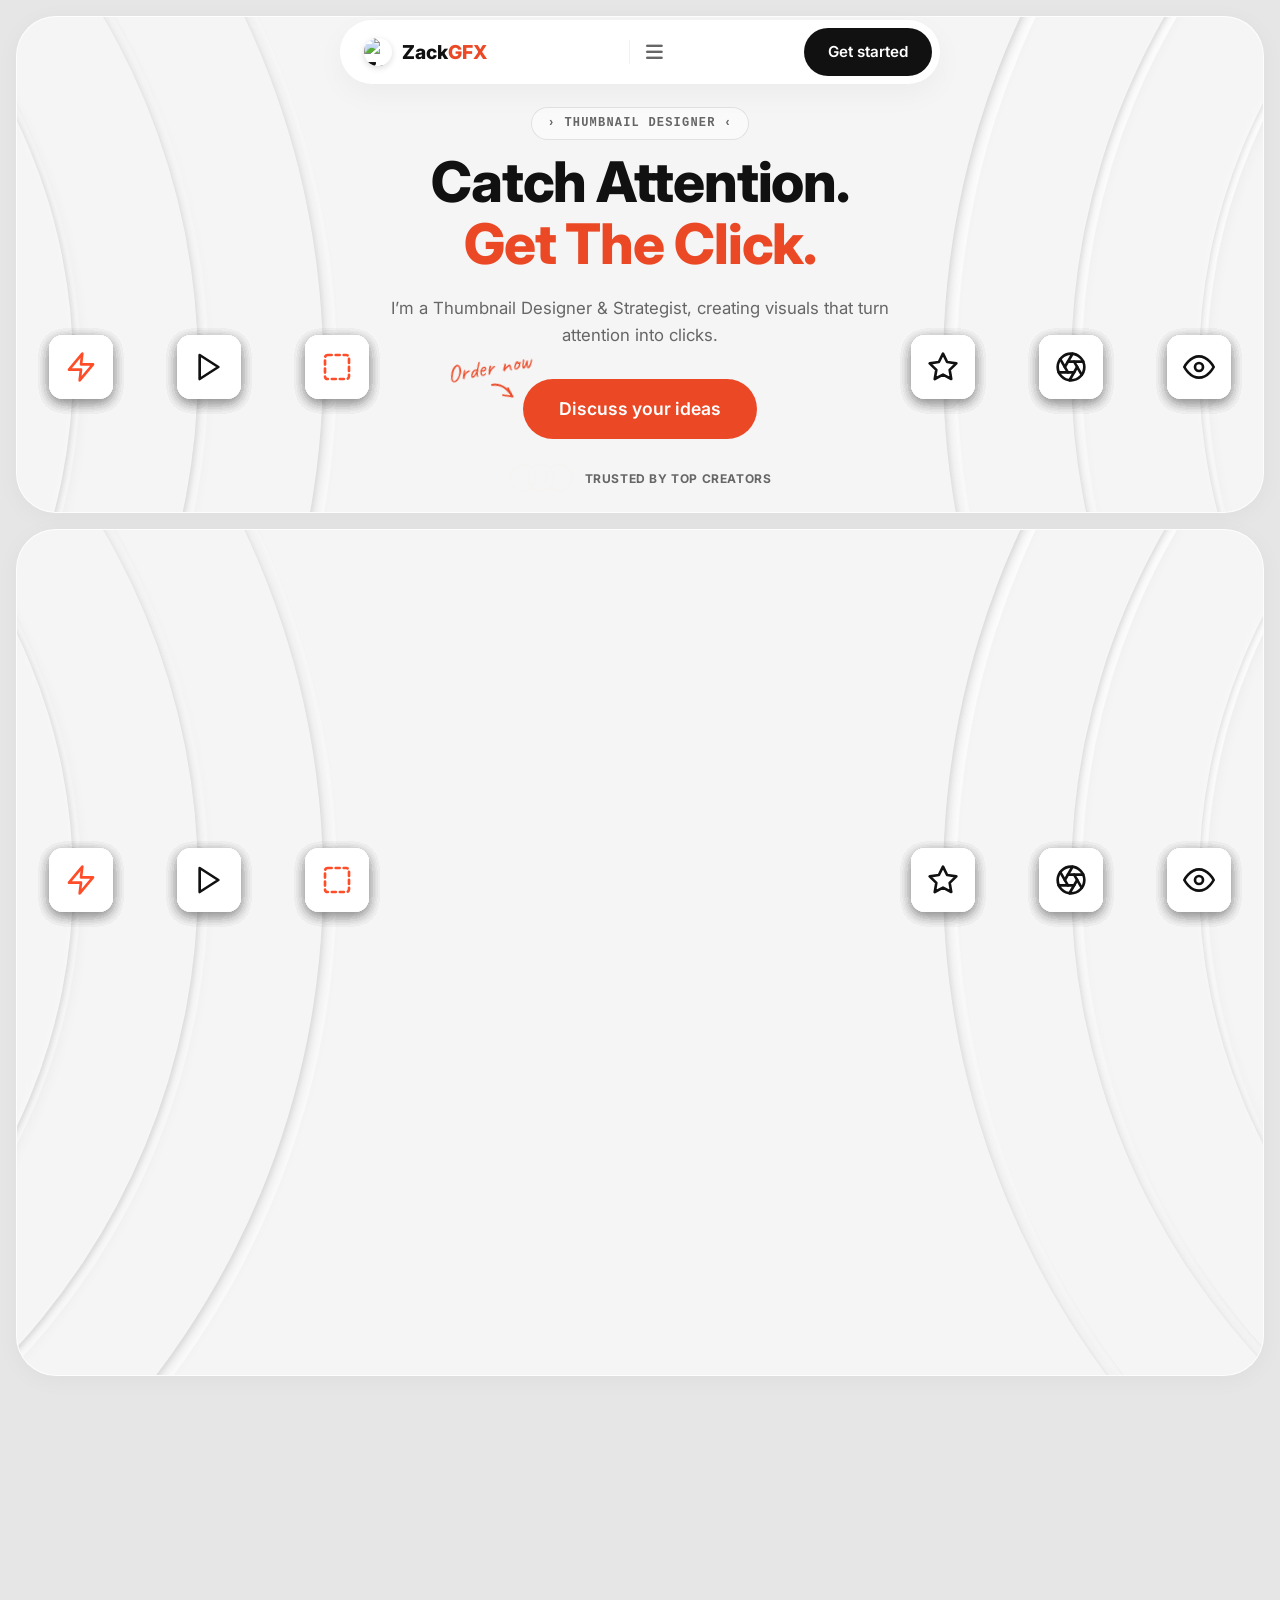
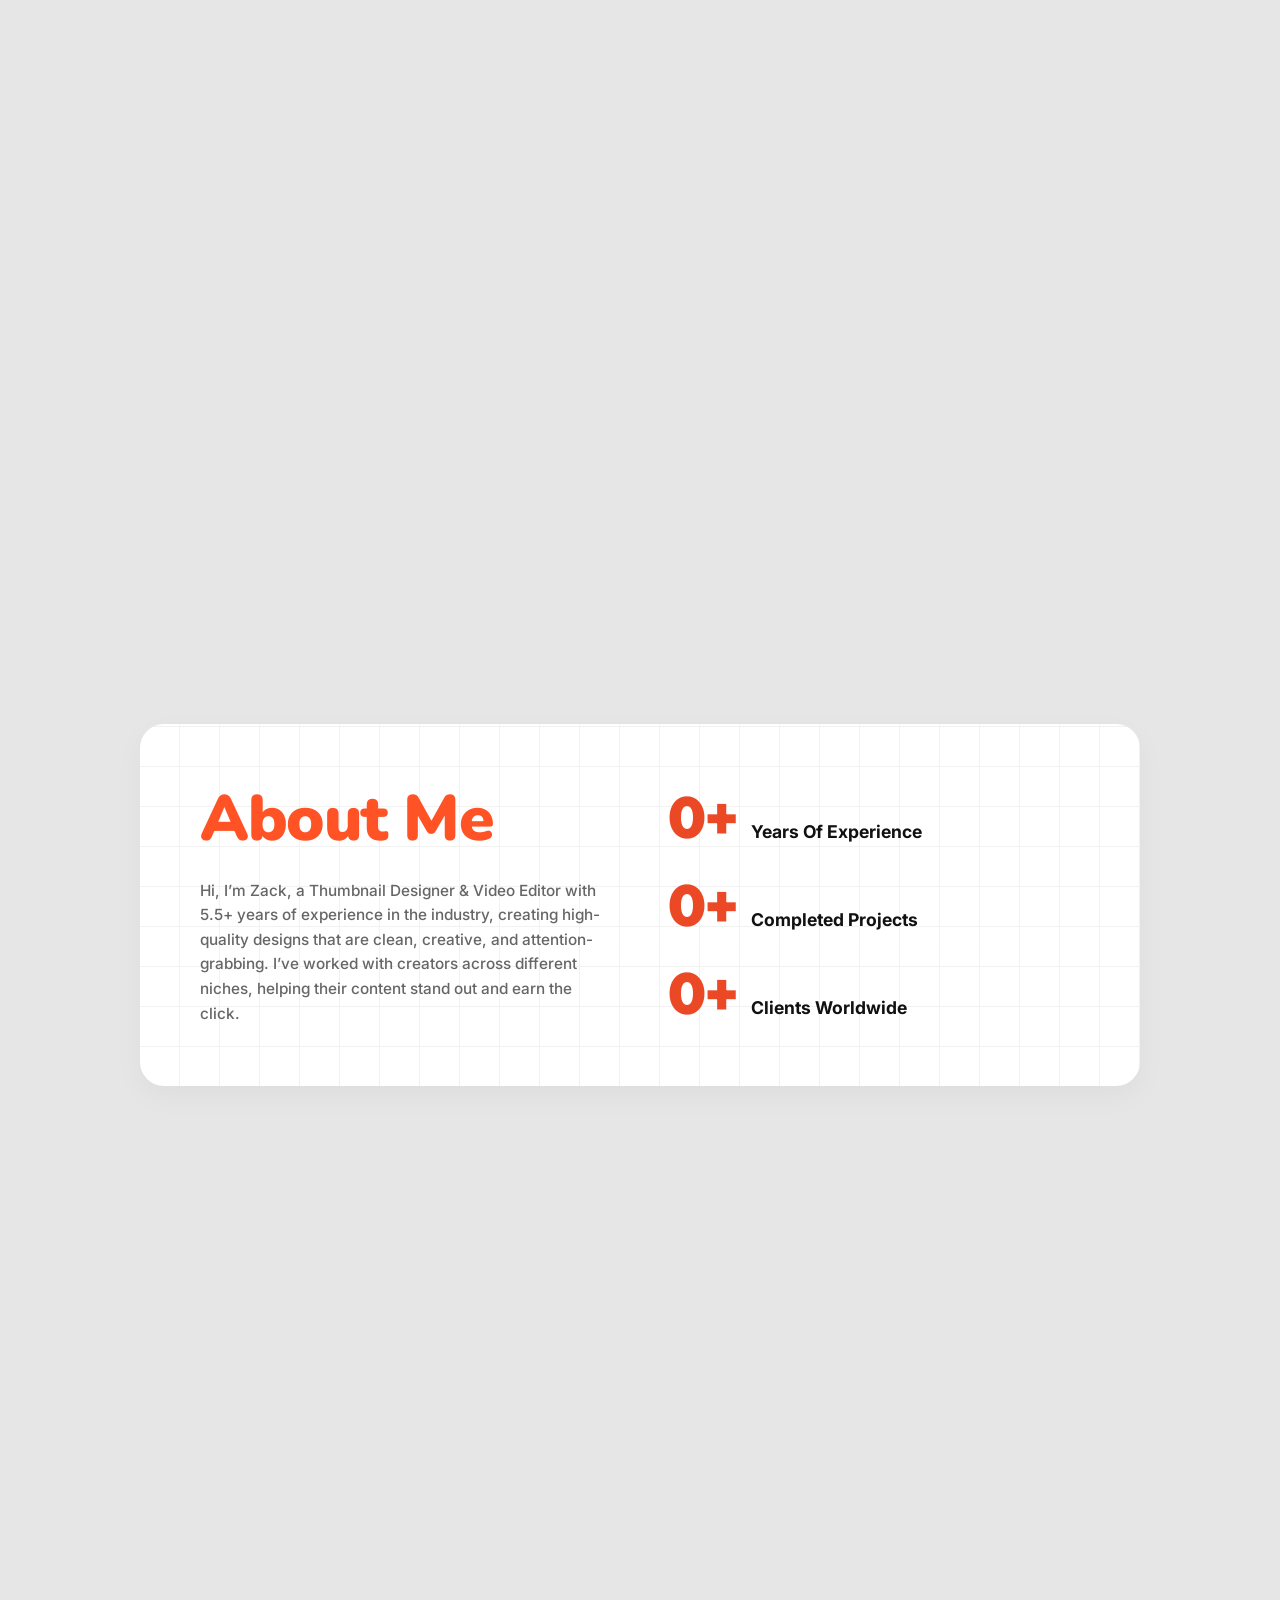
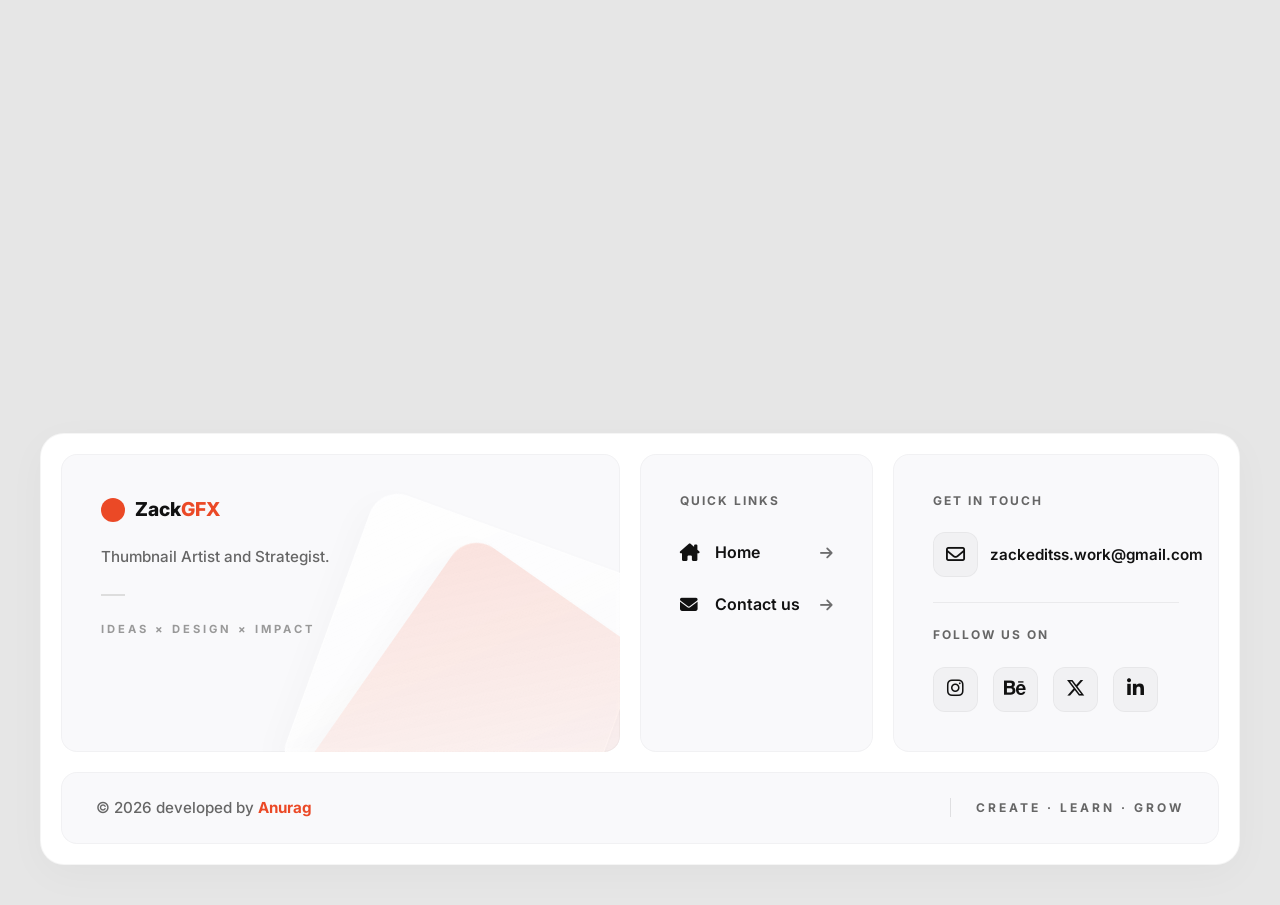
==== commit 8d82fb14: "Update About Me text" ====
--- a/index.html
+++ b/index.html
@@ -715,7 +715,7 @@
                 <div class="about-content">
                     <h2 class="section-title">About Me</h2>
                     <p class="about-desc">
-                        Hi, I'm Zack, a video editor and a thumbnail designer. I focus on clean, simple edits and clear visuals that help turn your ideas into finished videos.
+                        Hi, I’m Zack, a Thumbnail Designer & Video Editor with 5.5+ years of experience in the industry, creating high-quality designs that are clean, creative, and attention-grabbing. I’ve worked with creators across different niches, helping their content stand out and earn the click.
                     </p>
                 </div>
                 <div class="about-stats">
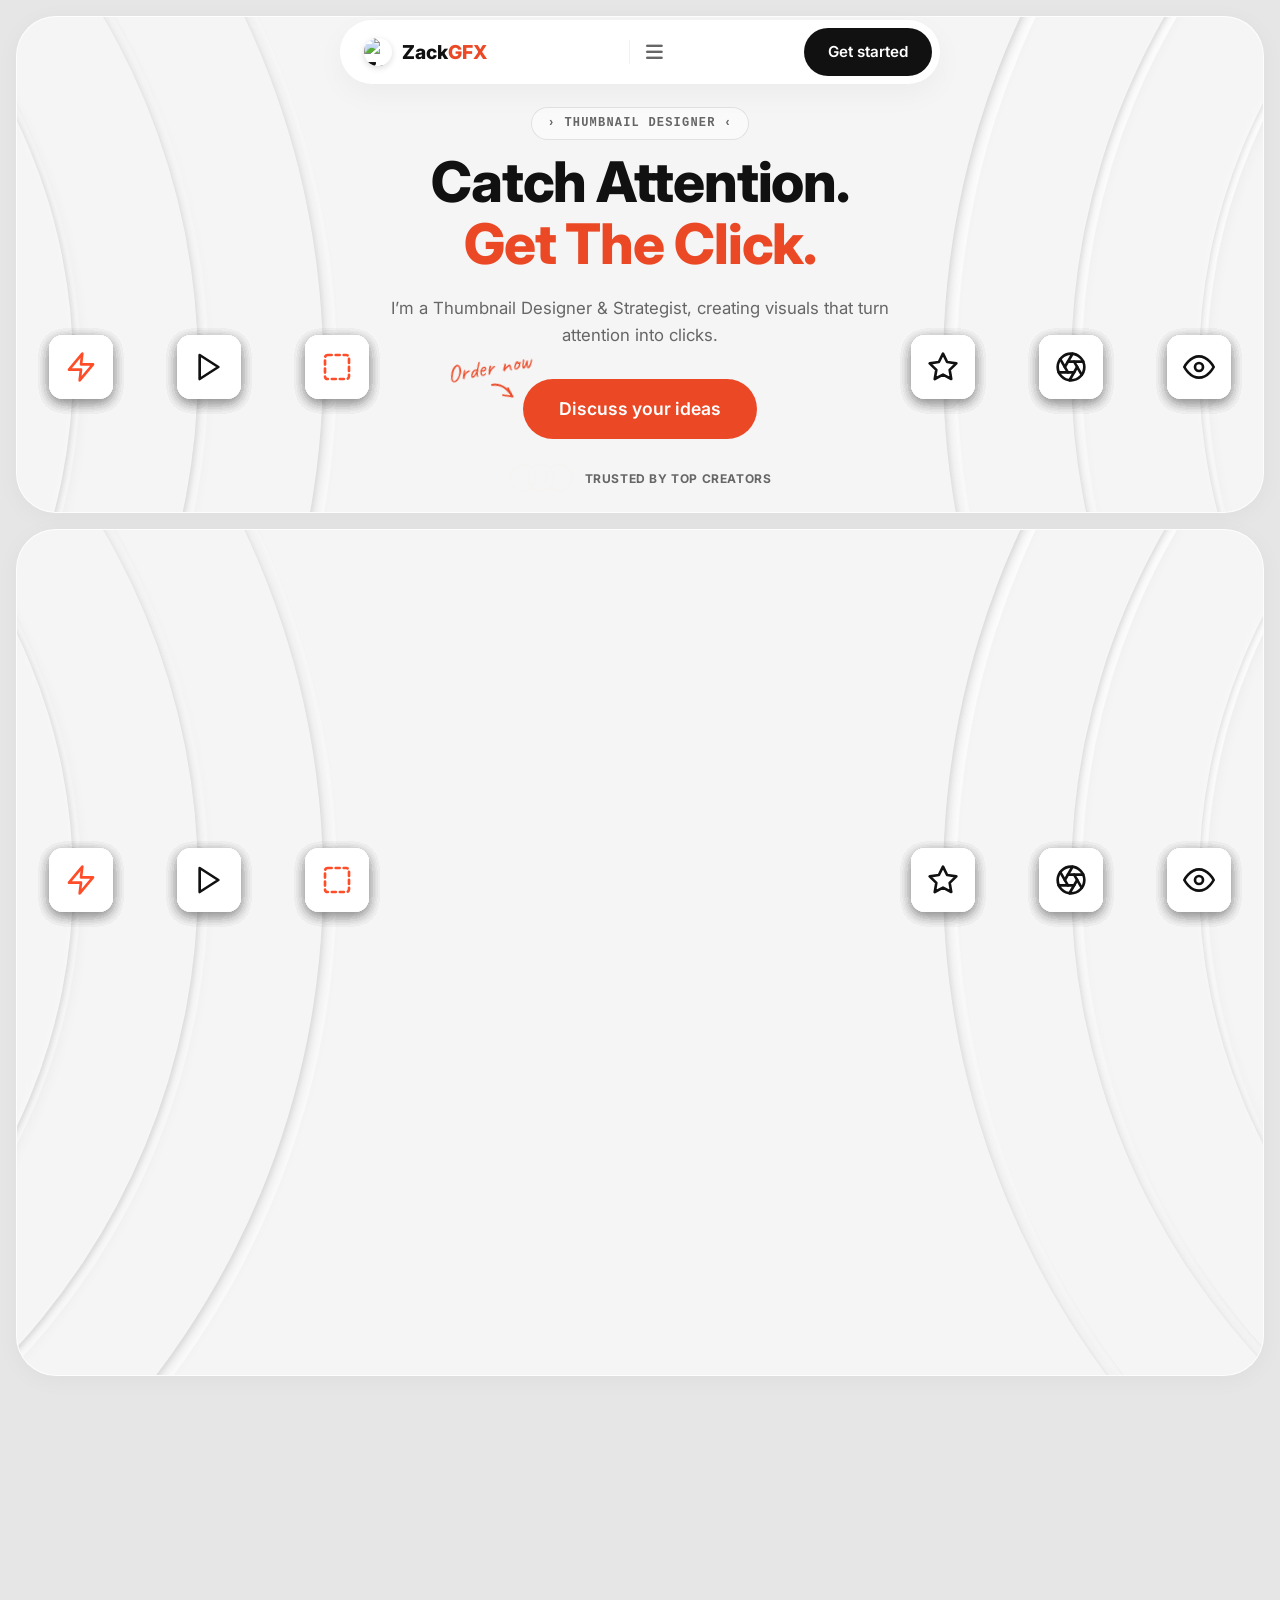
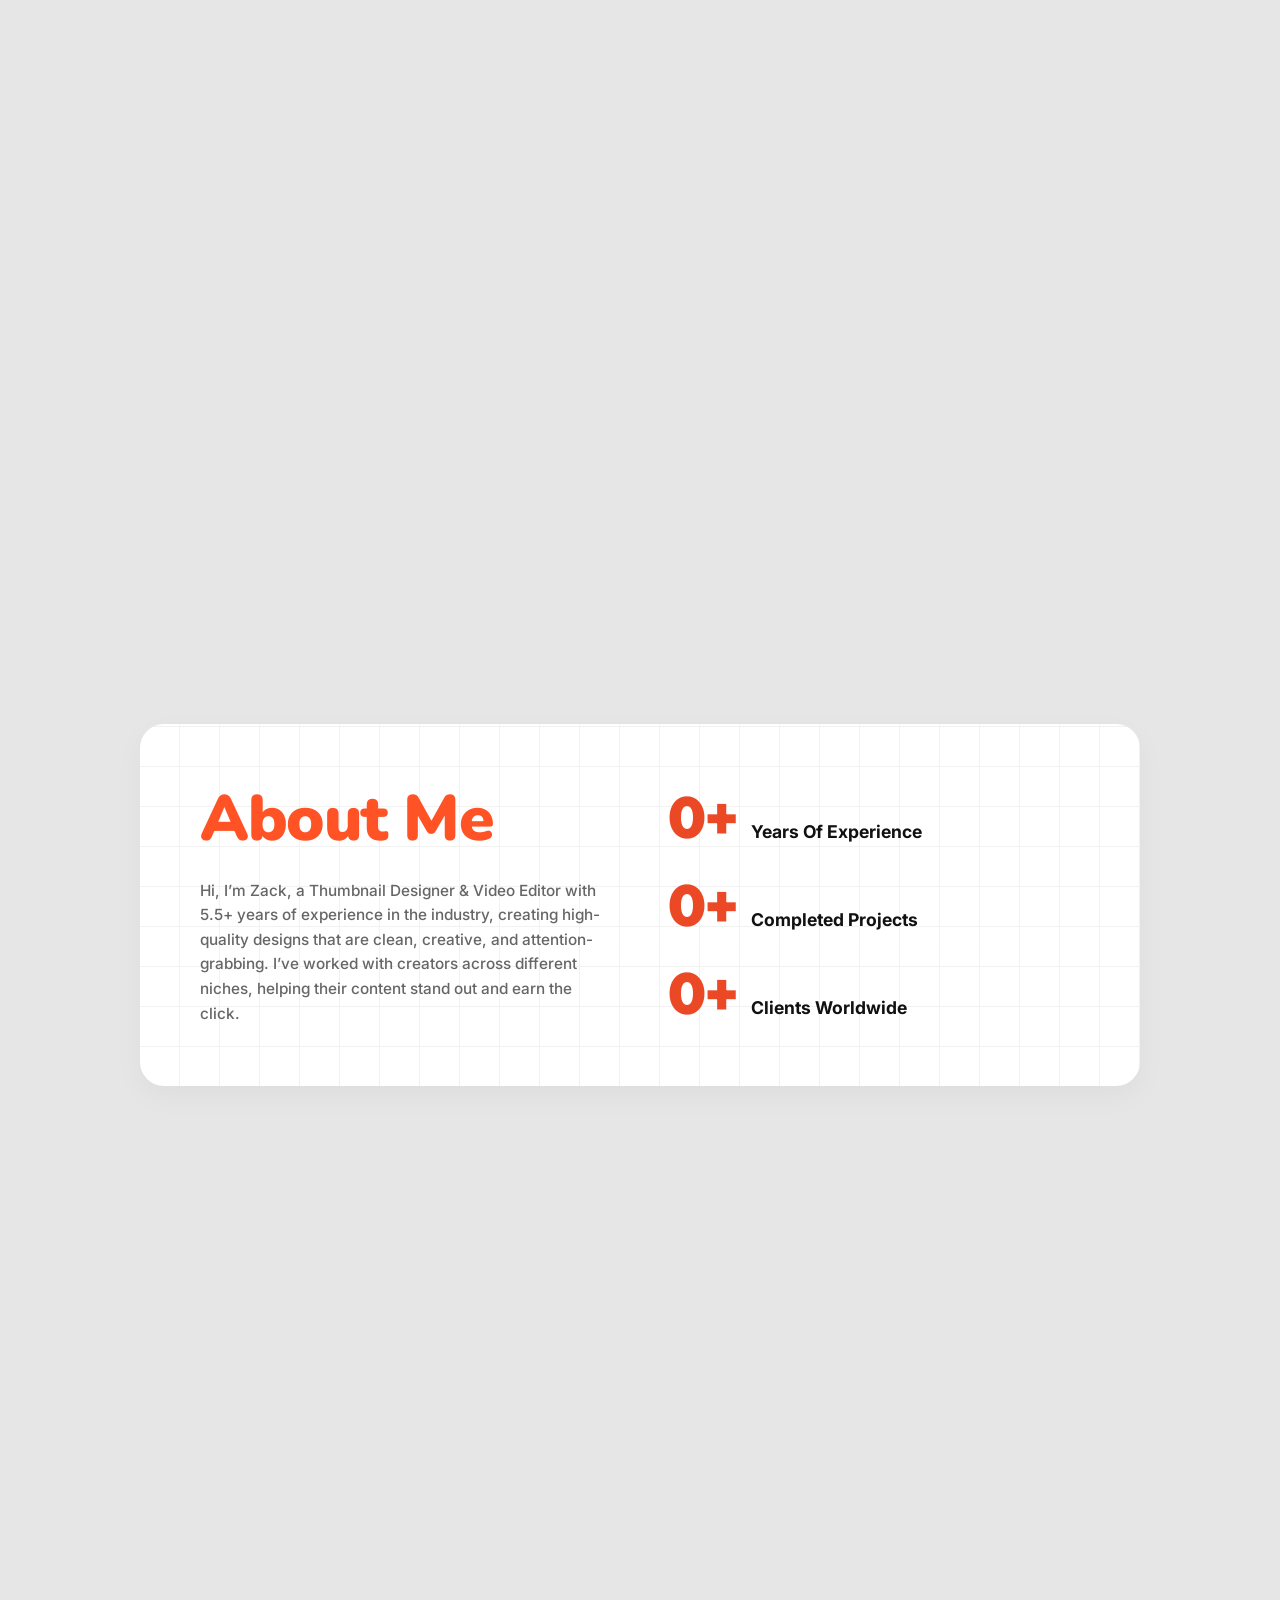
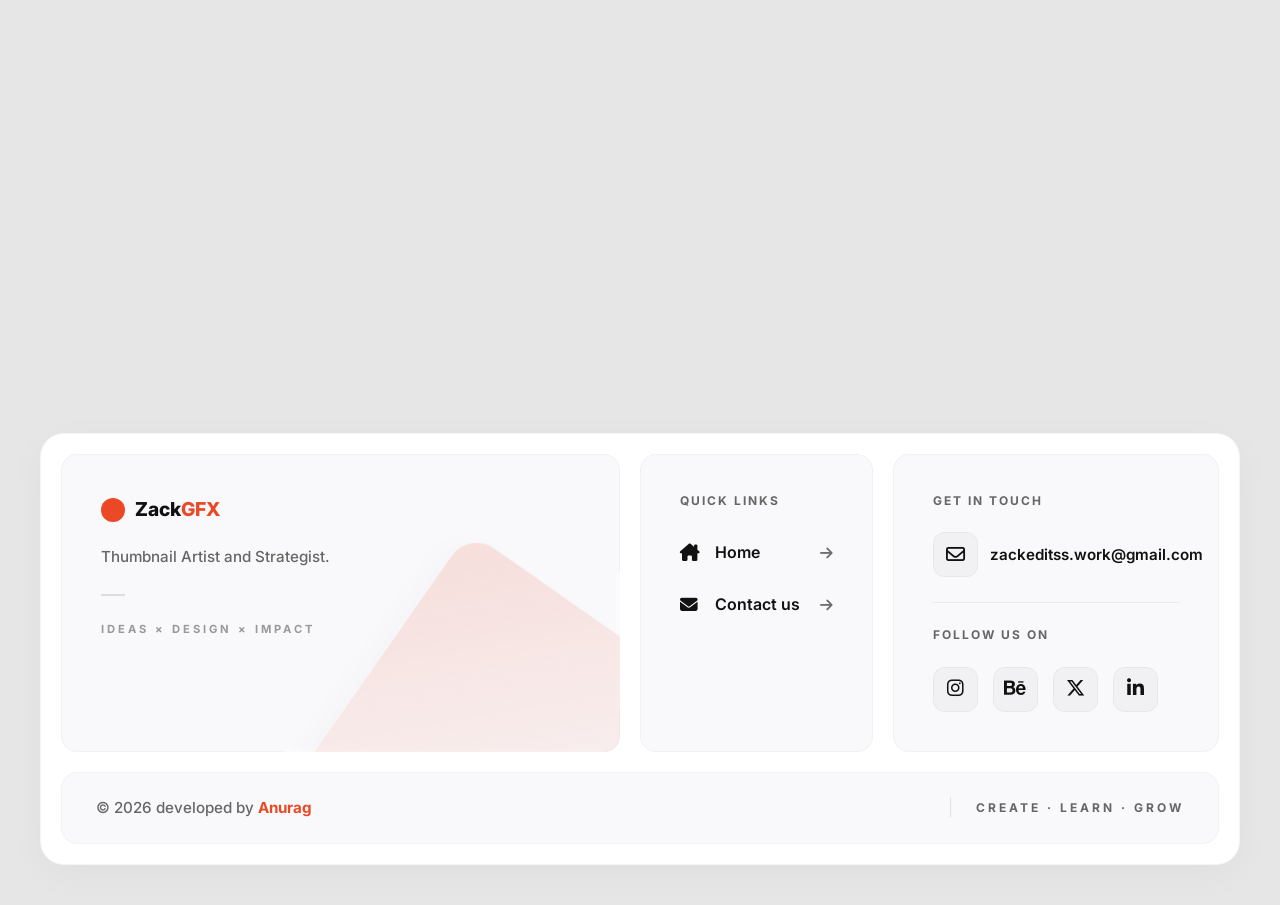
==== commit 2de0cc66: "Add processed client pfps" ====
--- a/index.html
+++ b/index.html
@@ -279,9 +279,9 @@
                 
                 <div class="trust-badge">
                     <div class="avatars">
-                        <div class="avatar" style="background-image: url('https://i.pravatar.cc/100?img=11')"></div>
-                        <div class="avatar" style="background-image: url('https://i.pravatar.cc/100?img=33')"></div>
-                        <div class="avatar" style="background-image: url('https://i.pravatar.cc/100?img=59')"></div>
+                        <div class="avatar" style="background-image: url('https://files.catbox.moe/2c5fda.png')"></div>
+                        <div class="avatar" style="background-image: url('https://files.catbox.moe/rzvcq9.png')"></div>
+                        <div class="avatar" style="background-image: url('https://files.catbox.moe/fhi4ne.png')"></div>
                     </div>
                     <span>Trusted by Top Creators</span>
                 </div>
@@ -665,7 +665,7 @@
                         <div class="hiw-icons-float">
                             <!-- Chat message: Request (Upper left) -->
                             <div class="hiw-chat-row hiw-float-2 chat-left">
-                                <img src="https://i.pravatar.cc/100?img=33" alt="Client" class="chat-pfp step3-pfp">
+                                <img src="https://files.catbox.moe/2c5fda.png" alt="Client" class="chat-pfp step3-pfp">
                                 <div class="hiw-chat-bubble hiw-chat-white">
                                     <span>Requested a Revision</span>
                                 </div>
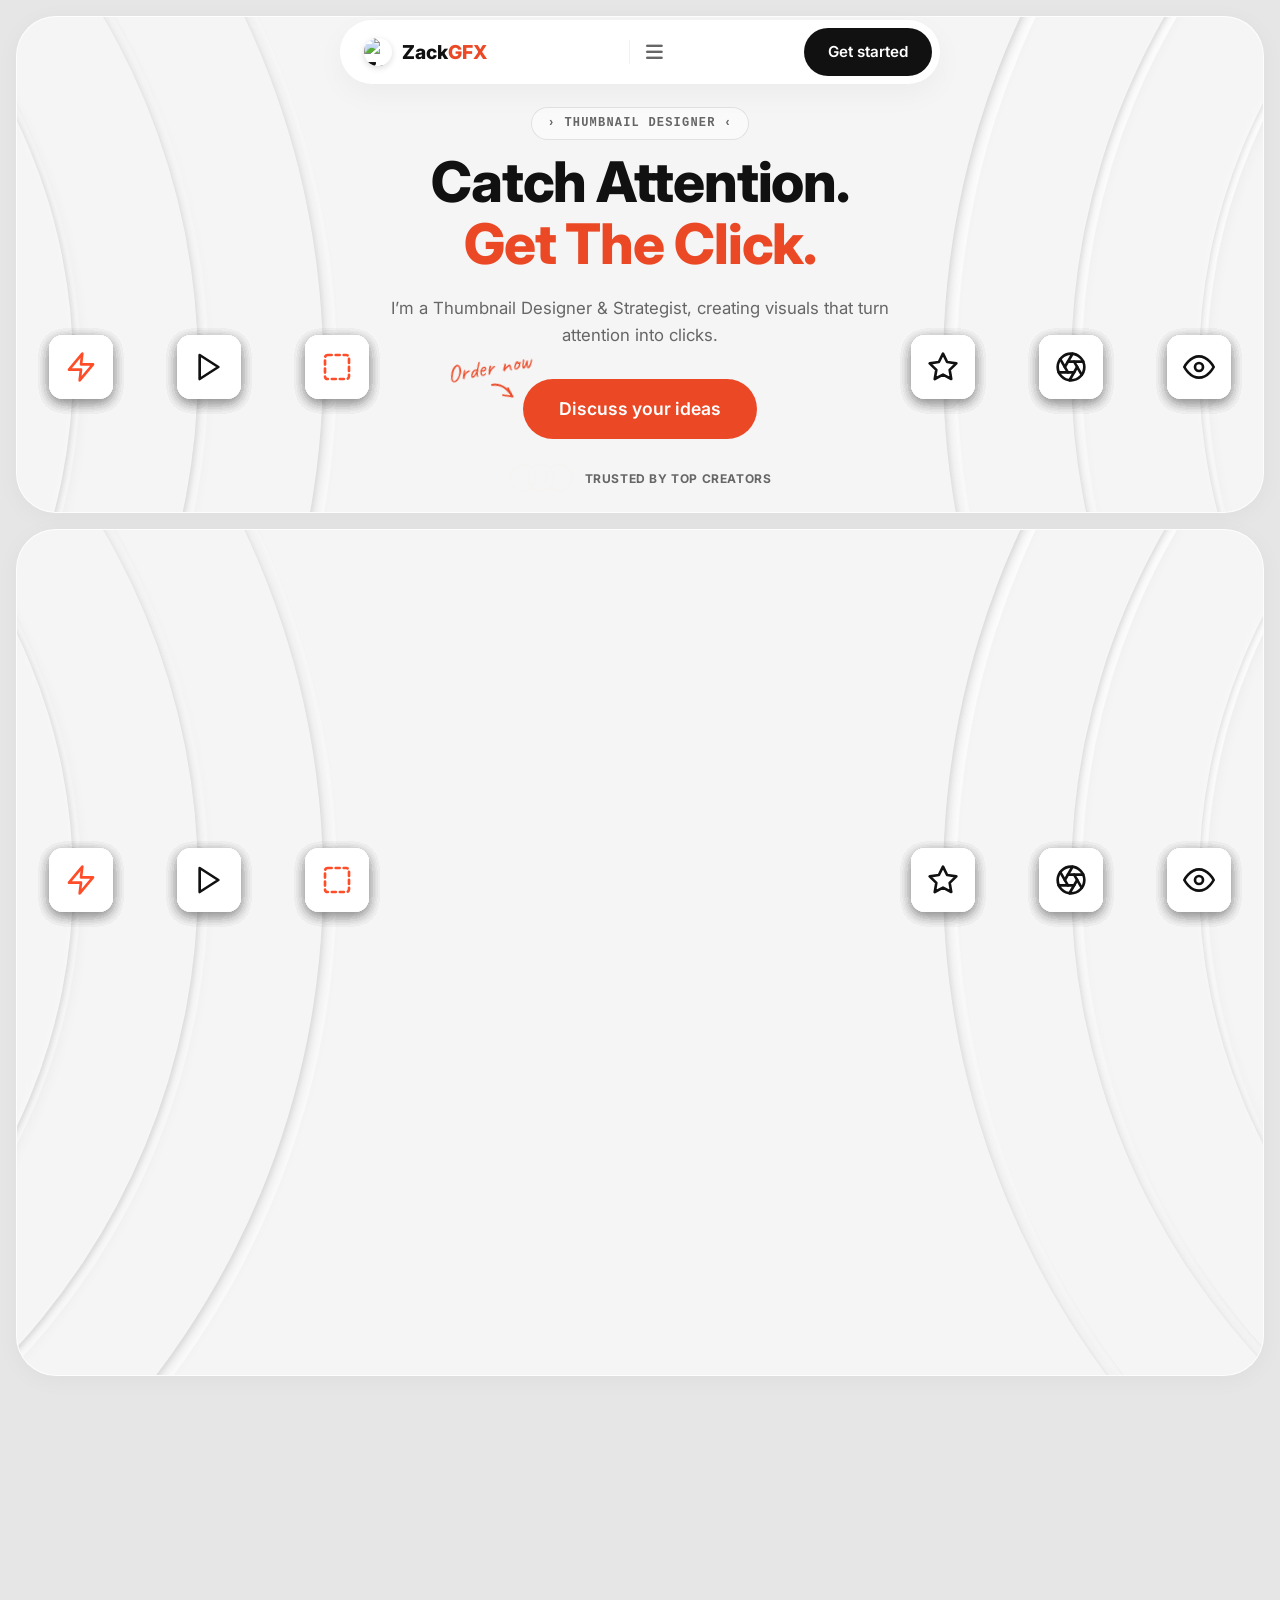
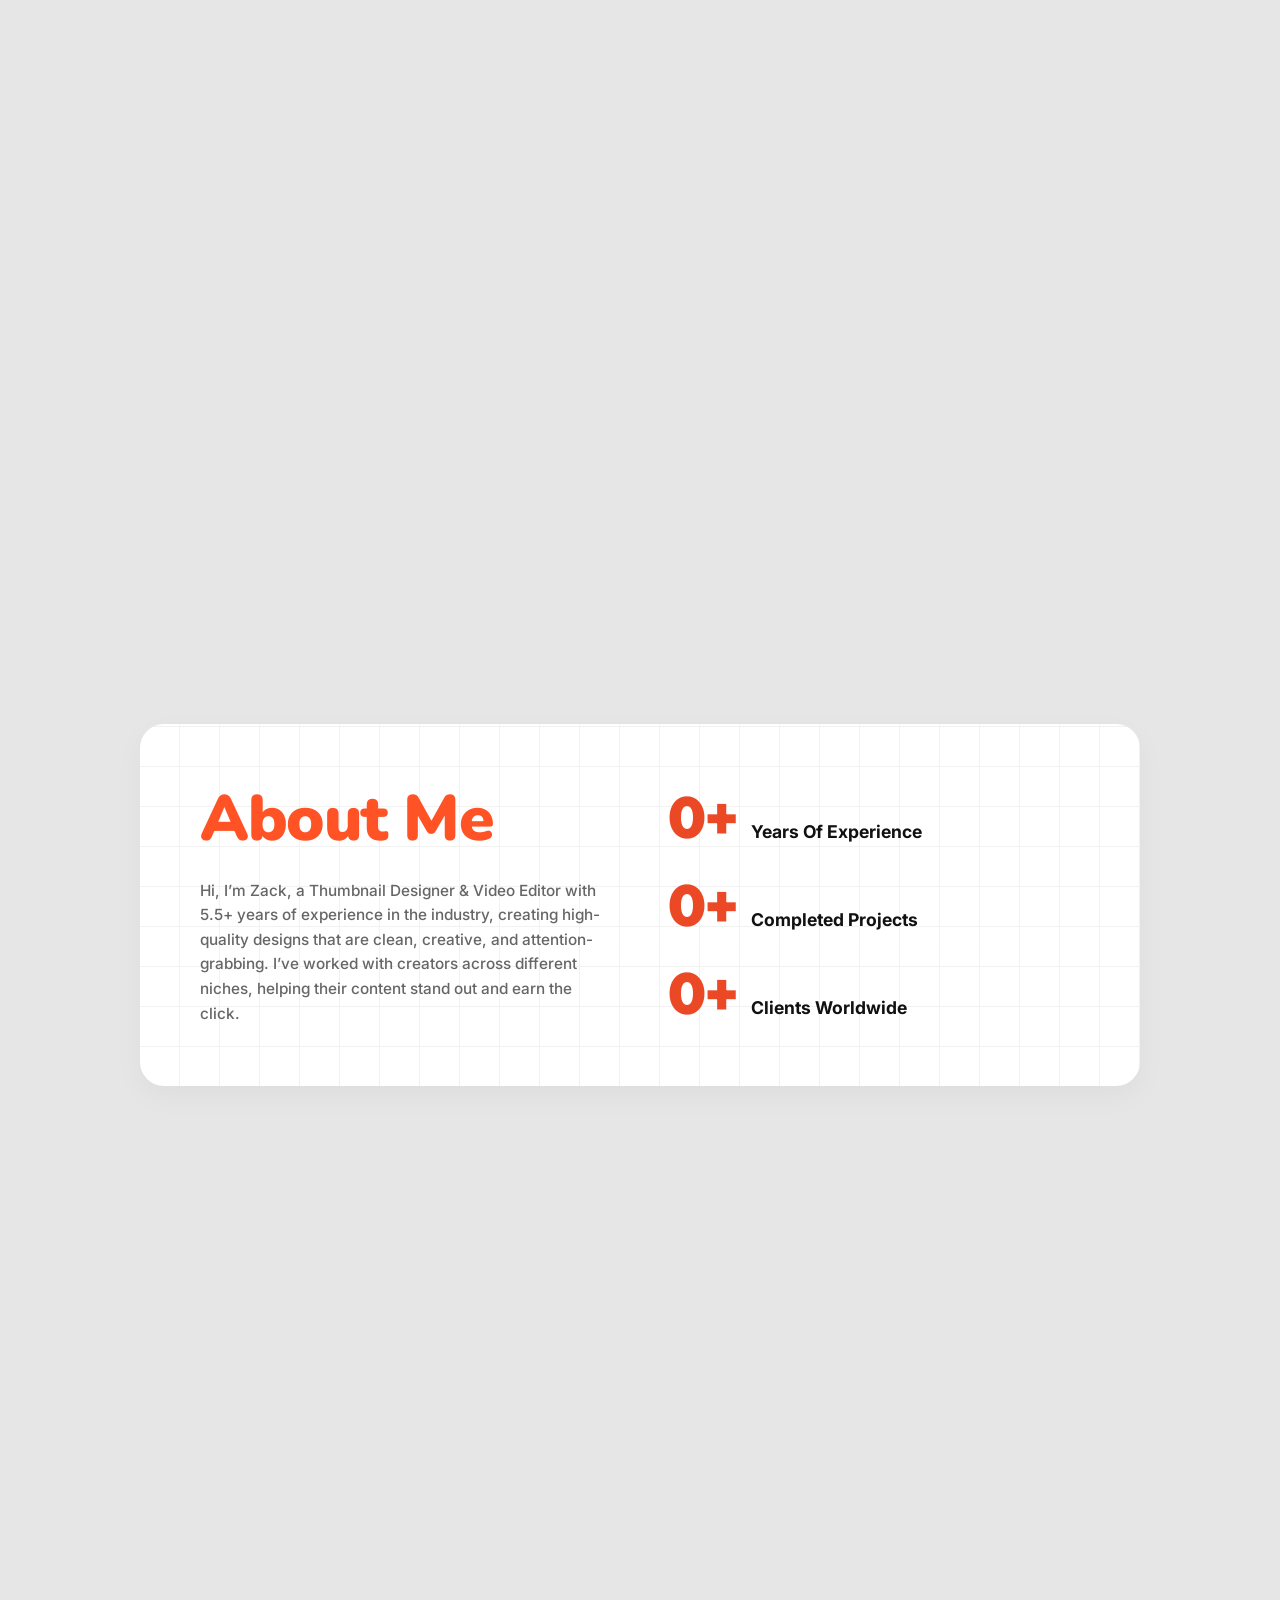
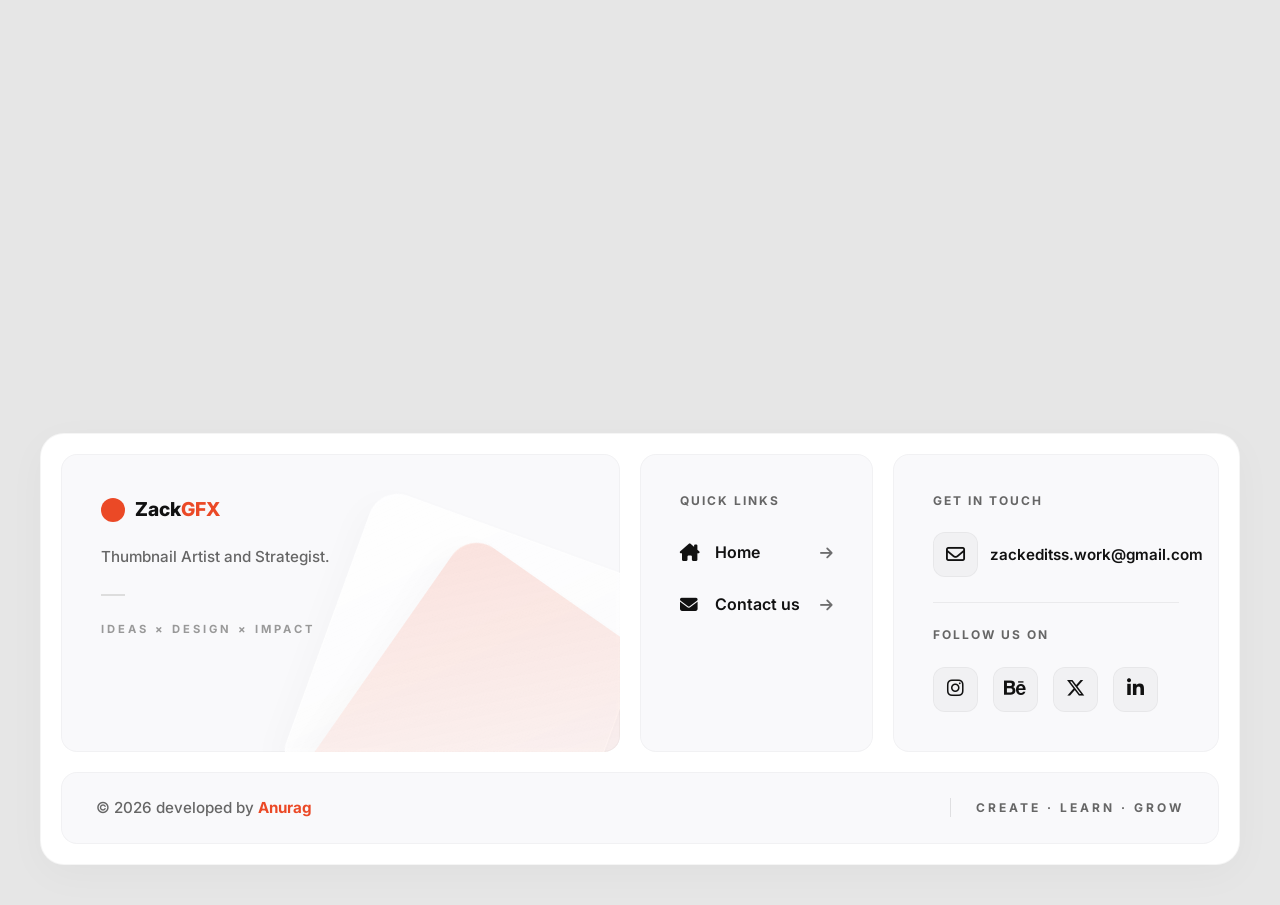
==== commit 0cd9a333: "Update pfps to completely RAW versions" ====
--- a/index.html
+++ b/index.html
@@ -279,9 +279,9 @@
                 
                 <div class="trust-badge">
                     <div class="avatars">
-                        <div class="avatar" style="background-image: url('https://files.catbox.moe/2c5fda.png')"></div>
-                        <div class="avatar" style="background-image: url('https://files.catbox.moe/rzvcq9.png')"></div>
-                        <div class="avatar" style="background-image: url('https://files.catbox.moe/fhi4ne.png')"></div>
+                        <div class="avatar" style="background-image: url('https://files.catbox.moe/2wjowb.jpg')"></div>
+                        <div class="avatar" style="background-image: url('https://files.catbox.moe/1yc4wx.png')"></div>
+                        <div class="avatar" style="background-image: url('https://files.catbox.moe/s34dz4.jpg')"></div>
                     </div>
                     <span>Trusted by Top Creators</span>
                 </div>
@@ -665,7 +665,7 @@
                         <div class="hiw-icons-float">
                             <!-- Chat message: Request (Upper left) -->
                             <div class="hiw-chat-row hiw-float-2 chat-left">
-                                <img src="https://files.catbox.moe/2c5fda.png" alt="Client" class="chat-pfp step3-pfp">
+                                <img src="https://files.catbox.moe/2wjowb.jpg" alt="Client" class="chat-pfp step3-pfp">
                                 <div class="hiw-chat-bubble hiw-chat-white">
                                     <span>Requested a Revision</span>
                                 </div>
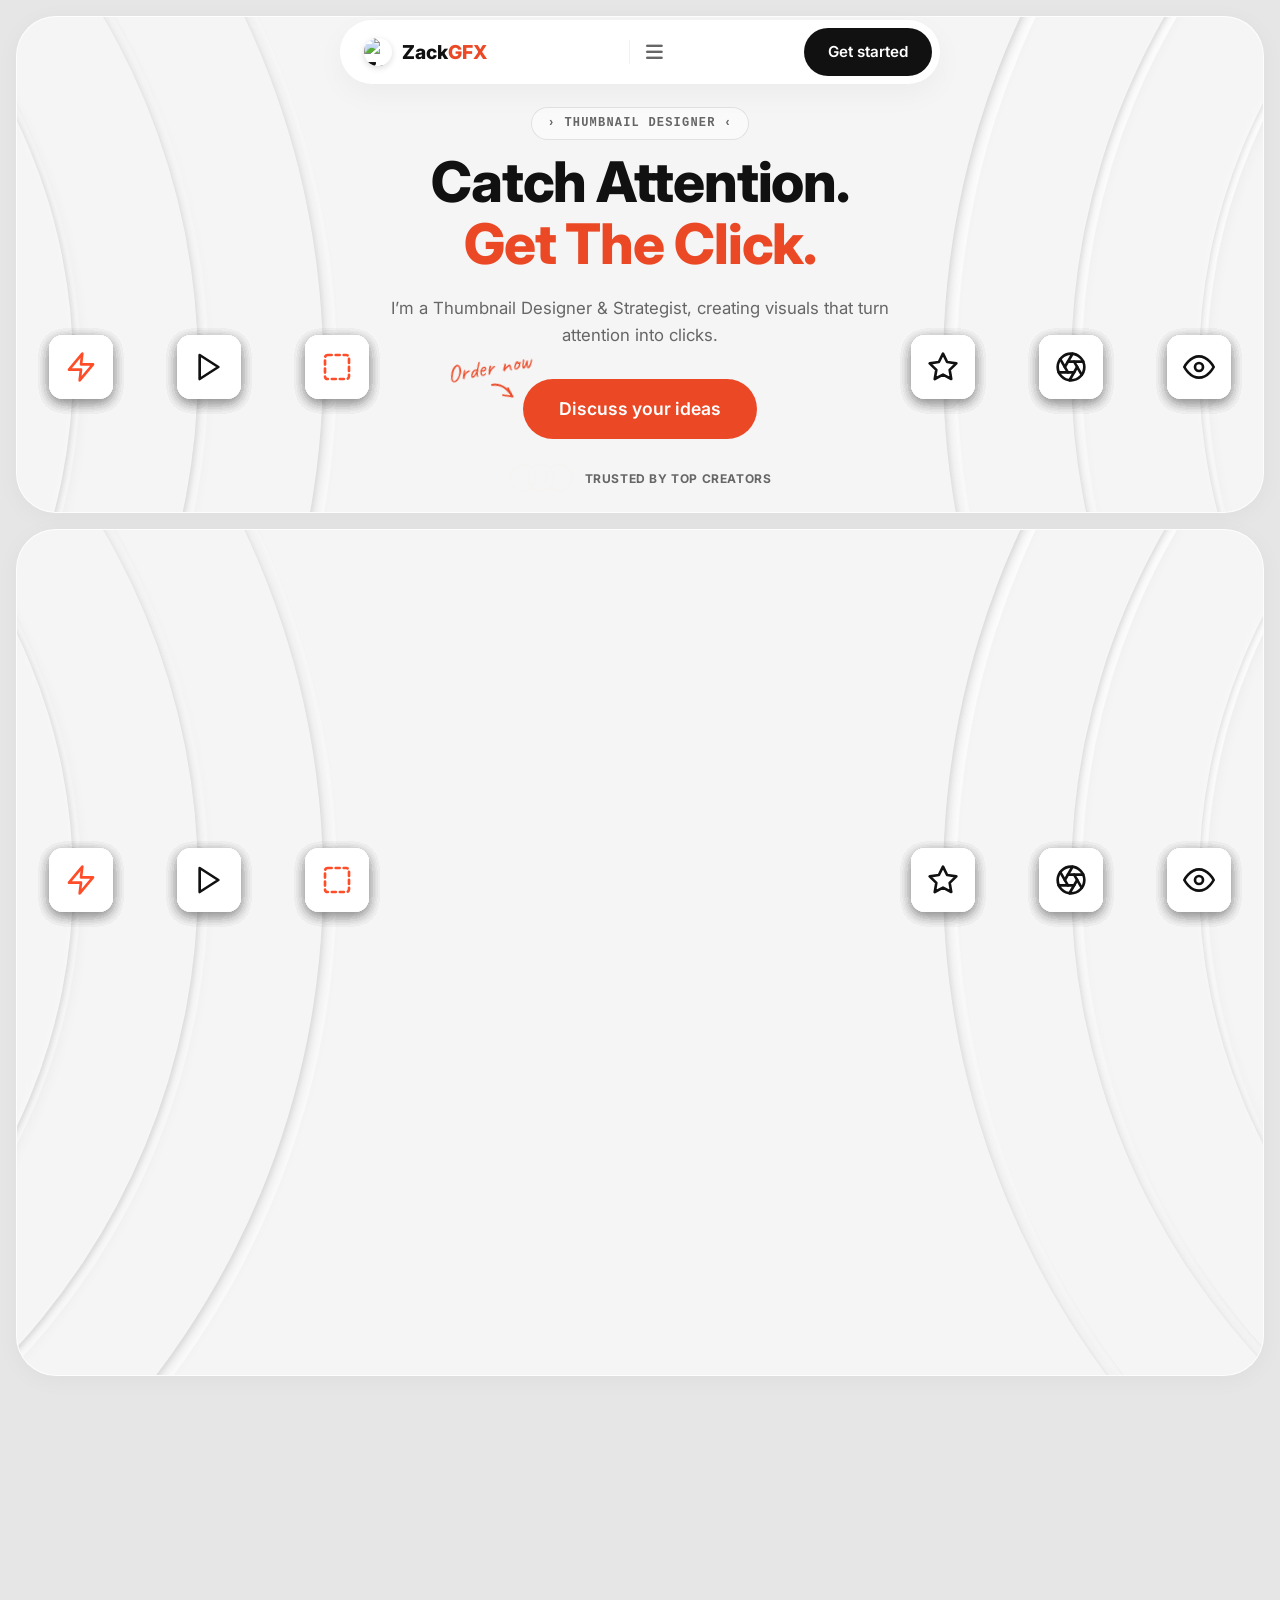
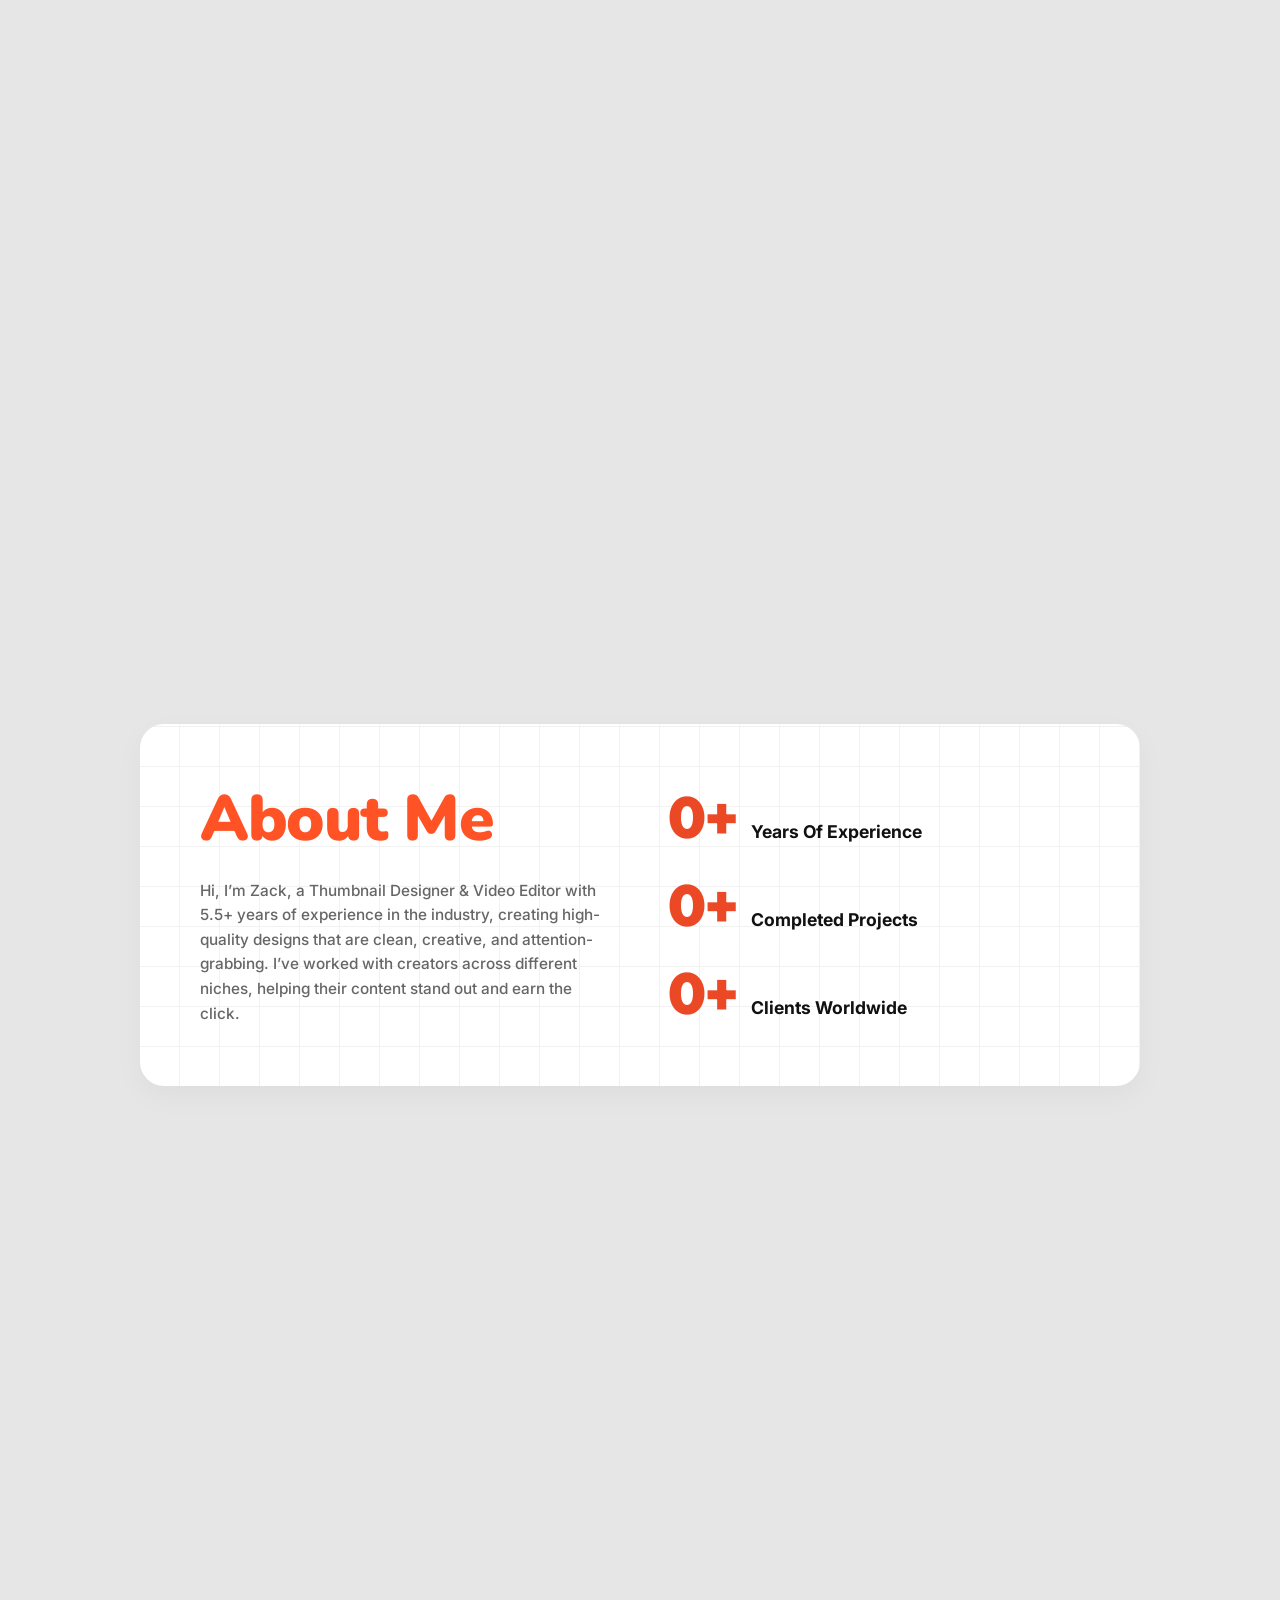
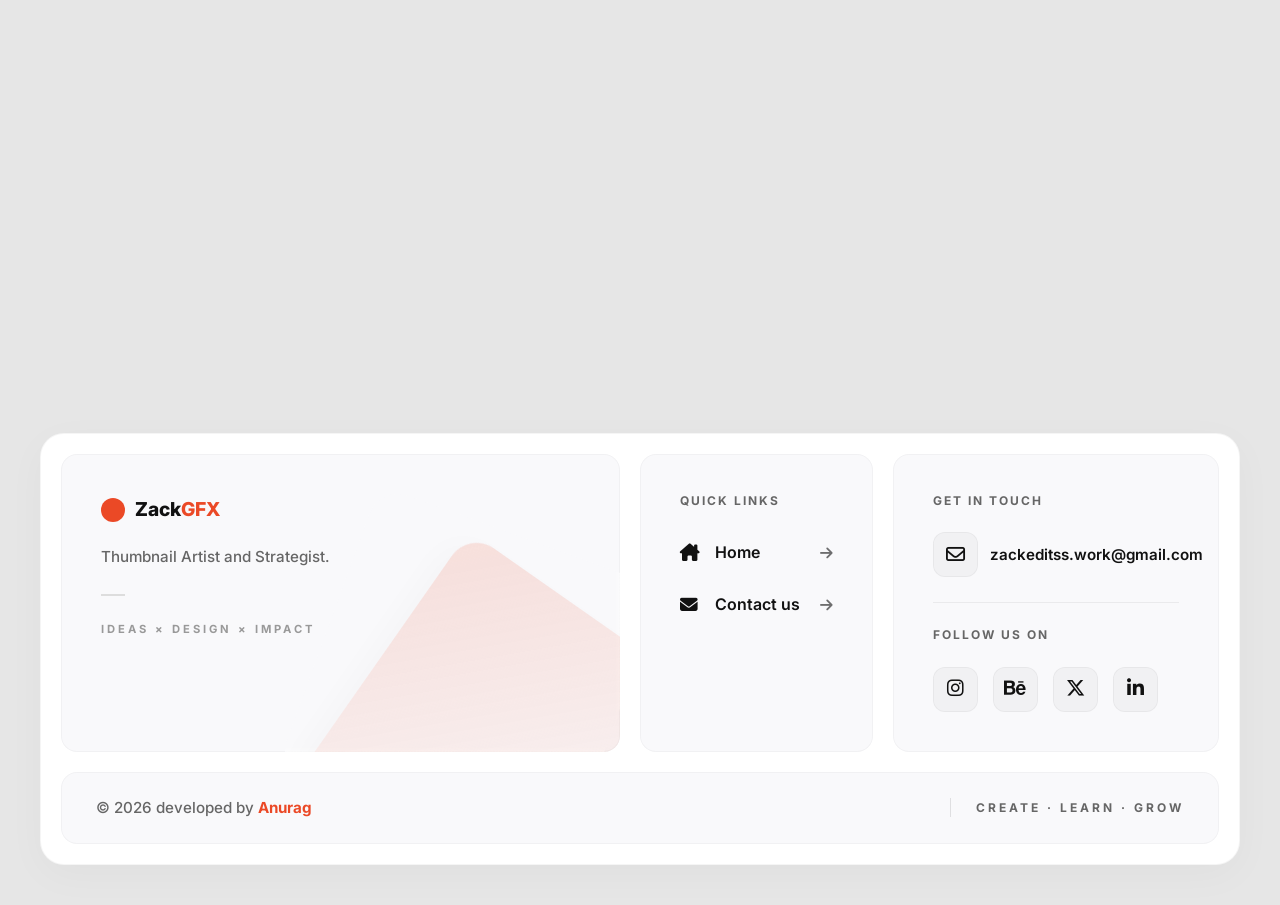
==== commit 04c83259: "Update pfps to perfectly sized retina versions" ====
--- a/index.html
+++ b/index.html
@@ -279,9 +279,9 @@
                 
                 <div class="trust-badge">
                     <div class="avatars">
-                        <div class="avatar" style="background-image: url('https://files.catbox.moe/2wjowb.jpg')"></div>
-                        <div class="avatar" style="background-image: url('https://files.catbox.moe/1yc4wx.png')"></div>
-                        <div class="avatar" style="background-image: url('https://files.catbox.moe/s34dz4.jpg')"></div>
+                        <div class="avatar" style="background-image: url('https://files.catbox.moe/vw4w3y.png')"></div>
+                        <div class="avatar" style="background-image: url('https://files.catbox.moe/b3mrpl.png')"></div>
+                        <div class="avatar" style="background-image: url('https://files.catbox.moe/5b69r0.png')"></div>
                     </div>
                     <span>Trusted by Top Creators</span>
                 </div>
@@ -665,7 +665,7 @@
                         <div class="hiw-icons-float">
                             <!-- Chat message: Request (Upper left) -->
                             <div class="hiw-chat-row hiw-float-2 chat-left">
-                                <img src="https://files.catbox.moe/2wjowb.jpg" alt="Client" class="chat-pfp step3-pfp">
+                                <img src="https://files.catbox.moe/vw4w3y.png" alt="Client" class="chat-pfp step3-pfp">
                                 <div class="hiw-chat-bubble hiw-chat-white">
                                     <span>Requested a Revision</span>
                                 </div>
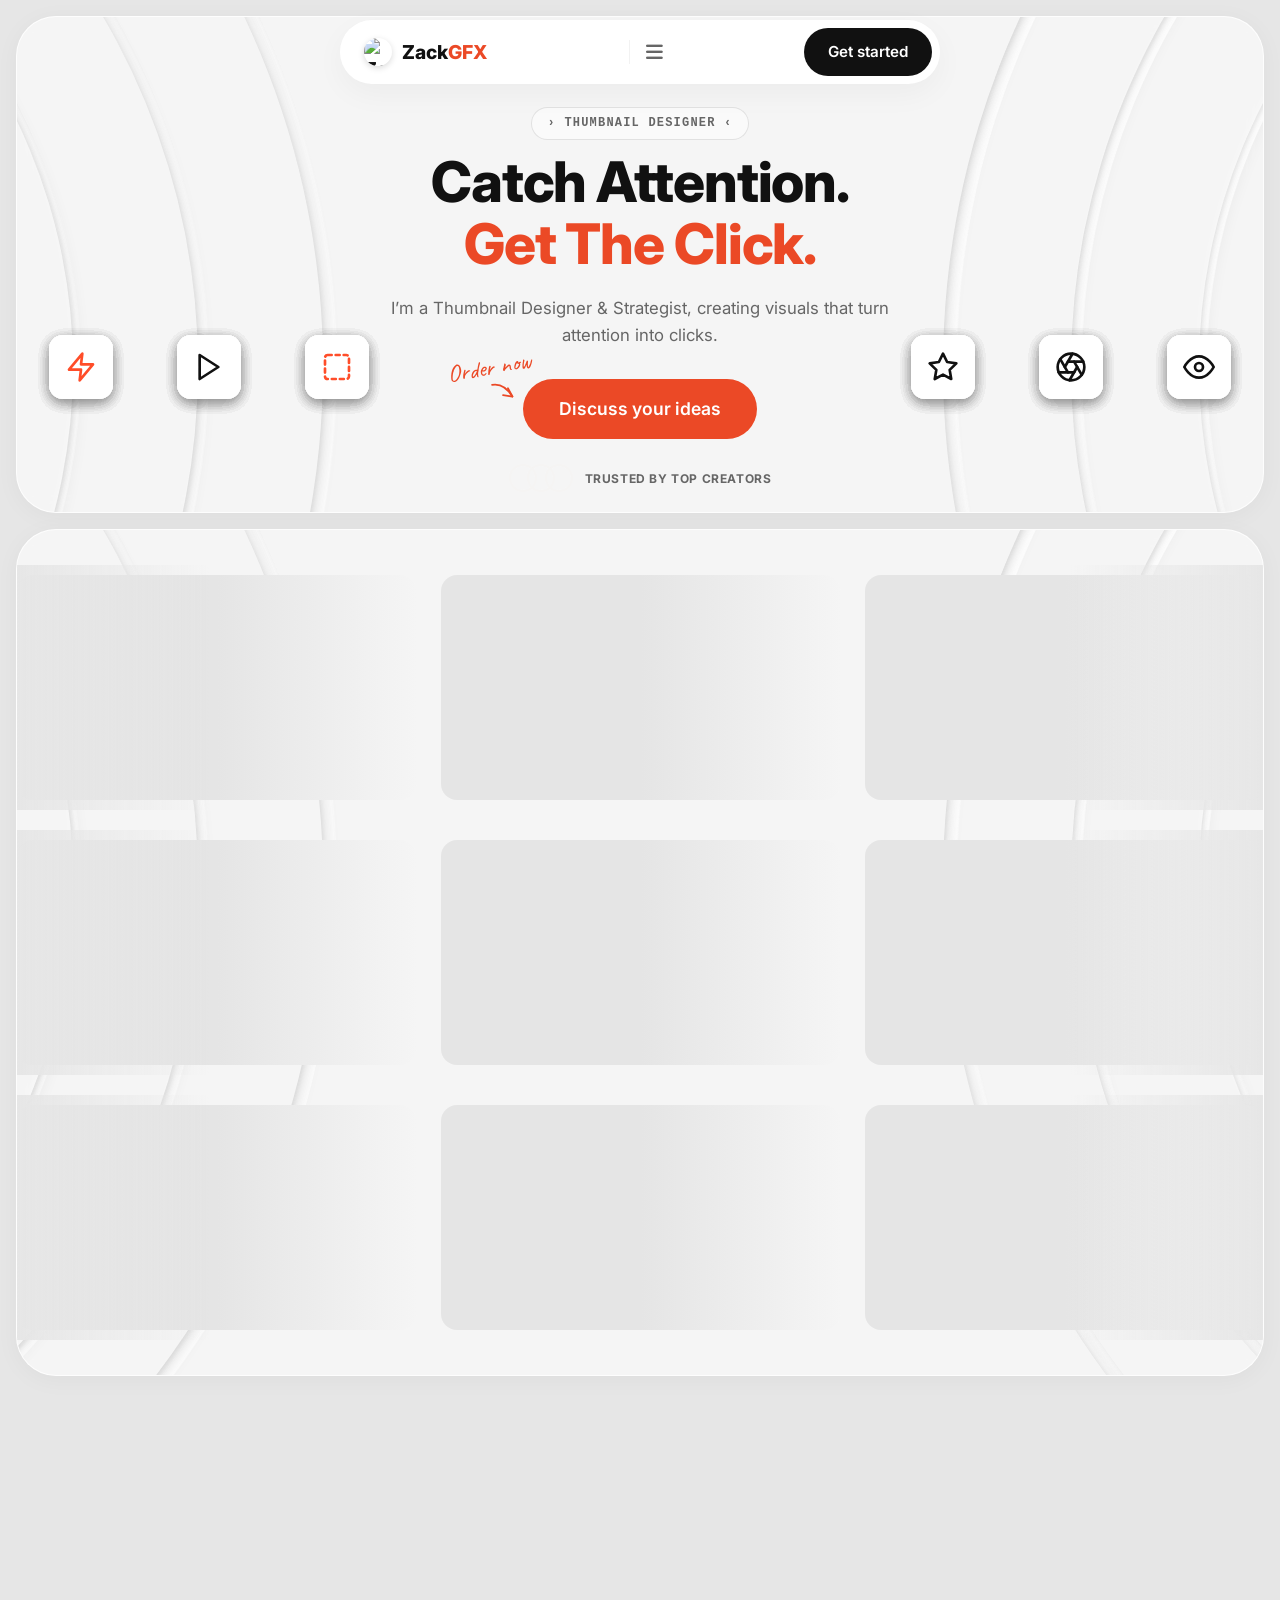
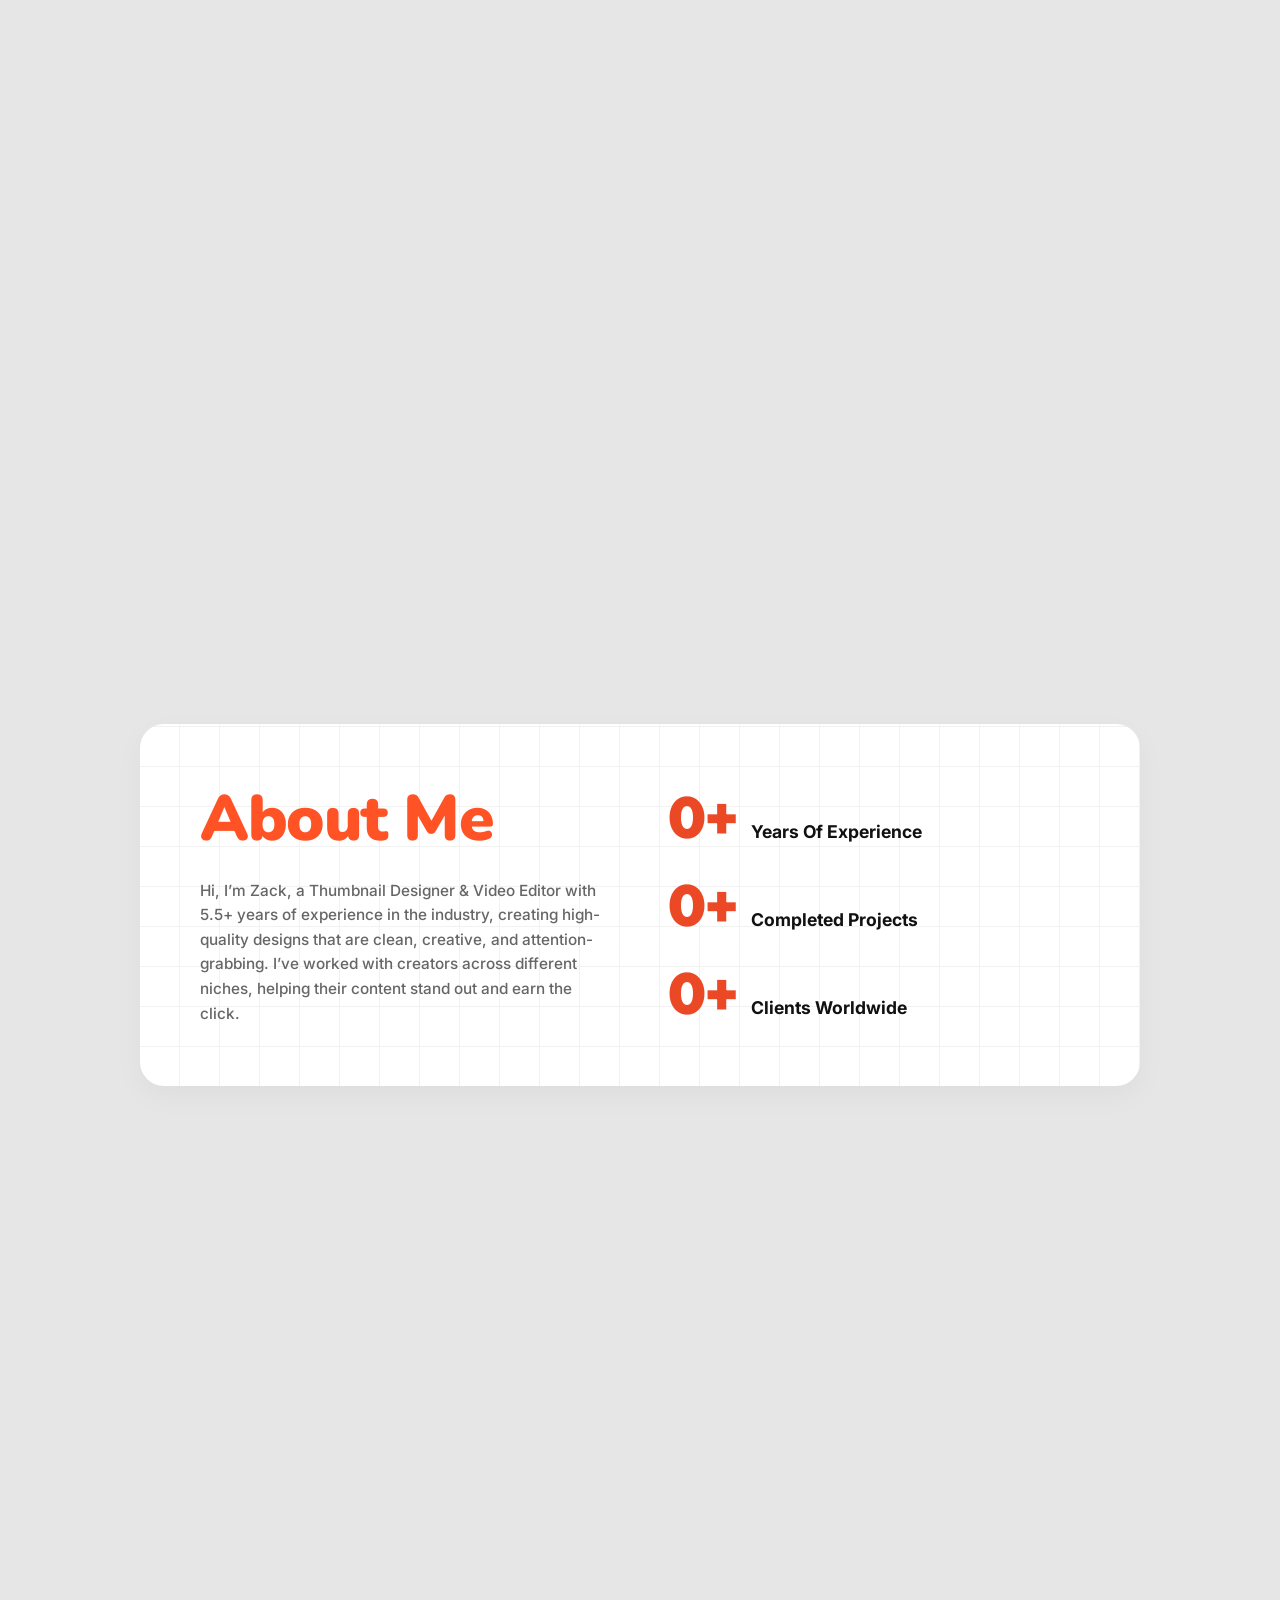
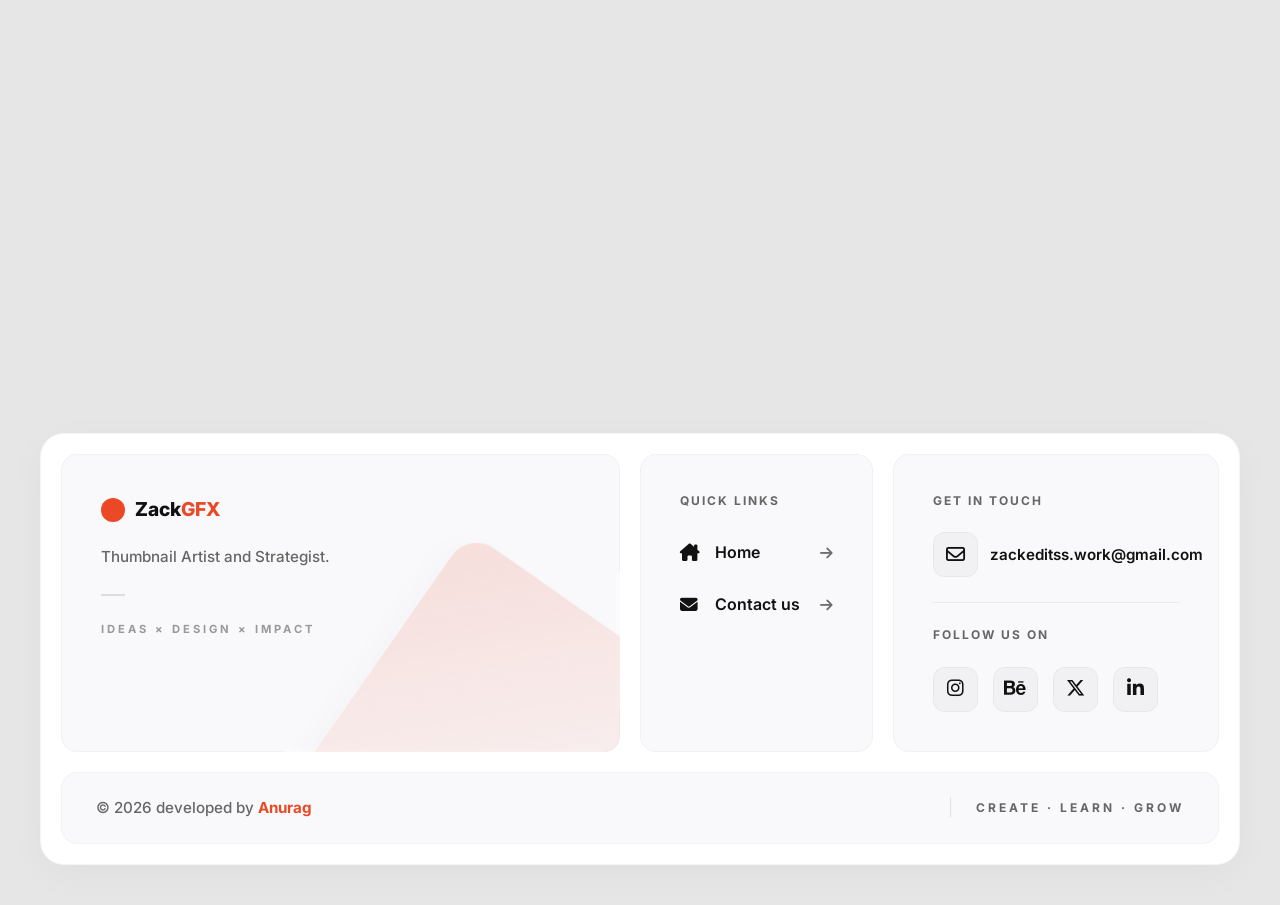
==== commit 6eaa89b9: "Implement buttery smooth scroll nav animation" ====
--- a/index.html
+++ b/index.html
@@ -53,8 +53,14 @@
     <header class="header">
         <div class="nav-container">
             <div class="logo">
-                <img src="https://files.catbox.moe/1z0zdx.png" alt="ZackGFX Logo" class="logo-icon-img" width="28" height="28">
-                <span class="logo-text"><span class="text-dark">Zack</span><span class="text-accent">GFX</span></span>
+                <div class="logo-img-wrapper">
+                    <img src="https://files.catbox.moe/1z0zdx.png" alt="ZackGFX Logo" class="logo-icon-img" width="28" height="28">
+                    <div class="online-dot"></div>
+                </div>
+                <span class="logo-text-wrapper">
+                    <span class="logo-text"><span class="text-dark">Zack</span><span class="text-accent">GFX</span></span>
+                    <span class="available-text">Available for work</span>
+                </span>
             </div>
             
             <div class="menu-toggle" id="menuToggle">
@@ -62,7 +68,10 @@
                 <i class="fa-solid fa-bars"></i>
             </div>
             
-            <a href="https://www.instagram.com/zackgfx._/" target="_blank" class="btn btn-dark nav-btn">Get started</a>
+            <a href="https://www.instagram.com/zackgfx._/" target="_blank" class="btn btn-dark nav-btn" id="navCtaBtn">
+                <span class="btn-text-default">Get started</span>
+                <span class="btn-text-scrolled">Hire Me</span>
+            </a>
         </div>
         
         <!-- Mobile Dropdown Menu -->
--- a/style.css
+++ b/style.css
@@ -140,6 +140,11 @@
     align-items: center;
     justify-content: space-between;
     box-shadow: var(--shadow-soft);
+    transition: all 0.4s cubic-bezier(0.25, 1, 0.5, 1);
+}
+
+.header.scrolled .nav-container {
+    padding: 6px 6px 6px 16px;
 }
 
 .logo {
@@ -148,6 +153,11 @@
     gap: 10px;
     font-weight: 800;
     font-size: 1.2rem;
+}
+
+.logo-img-wrapper {
+    position: relative;
+    display: inline-flex;
 }
 
 .logo-icon {
@@ -164,6 +174,64 @@
     object-fit: cover;
     display: block;
     box-shadow: 0 2px 6px rgba(0, 0, 0, 0.15);
+    transition: all 0.4s cubic-bezier(0.25, 1, 0.5, 1);
+}
+.header.scrolled .logo-icon-img {
+    transform: scale(1.2);
+}
+
+.online-dot {
+    position: absolute;
+    bottom: -2px;
+    right: -2px;
+    width: 12px;
+    height: 12px;
+    background-color: #10b981;
+    border: 2px solid var(--card-bg);
+    border-radius: 50%;
+    opacity: 0;
+    transform: scale(0);
+    transition: all 0.4s cubic-bezier(0.25, 1, 0.5, 1);
+    z-index: 2;
+}
+.header.scrolled .online-dot {
+    opacity: 1;
+    transform: scale(1);
+}
+
+.logo-text-wrapper {
+    display: flex;
+    align-items: center;
+}
+
+.logo-text {
+    display: inline-block;
+    max-width: 100px;
+    overflow: hidden;
+    white-space: nowrap;
+    opacity: 1;
+    transition: all 0.4s cubic-bezier(0.25, 1, 0.5, 1);
+}
+.header.scrolled .logo-text {
+    max-width: 0;
+    opacity: 0;
+}
+
+.available-text {
+    display: inline-block;
+    max-width: 0;
+    overflow: hidden;
+    white-space: nowrap;
+    opacity: 0;
+    font-size: 0.95rem;
+    font-weight: 600;
+    color: var(--text-muted);
+    transition: all 0.4s cubic-bezier(0.25, 1, 0.5, 1);
+}
+.header.scrolled .available-text {
+    max-width: 150px;
+    opacity: 1;
+    margin-left: 6px;
 }
 
 .menu-toggle {
@@ -172,6 +240,18 @@
     gap: 16px;
     cursor: pointer;
     color: var(--text-muted);
+    max-width: 80px;
+    opacity: 1;
+    overflow: hidden;
+    transition: all 0.4s cubic-bezier(0.25, 1, 0.5, 1);
+}
+.header.scrolled .menu-toggle {
+    max-width: 0;
+    opacity: 0;
+    padding: 0;
+    margin: 0;
+    gap: 0;
+    pointer-events: none;
 }
 
 .menu-toggle .divider {
@@ -187,6 +267,43 @@
 
 .menu-toggle:hover i {
     color: var(--dark);
+}
+
+.nav-btn {
+    display: flex;
+    align-items: center;
+    justify-content: center;
+    transition: all 0.4s cubic-bezier(0.25, 1, 0.5, 1);
+}
+.header.scrolled .nav-btn {
+    background-color: #10b981;
+    color: white;
+    border-color: #10b981;
+}
+
+.btn-text-default {
+    display: inline-block;
+    max-width: 120px;
+    opacity: 1;
+    overflow: hidden;
+    white-space: nowrap;
+    transition: all 0.4s cubic-bezier(0.25, 1, 0.5, 1);
+}
+.btn-text-scrolled {
+    display: inline-block;
+    max-width: 0;
+    opacity: 0;
+    overflow: hidden;
+    white-space: nowrap;
+    transition: all 0.4s cubic-bezier(0.25, 1, 0.5, 1);
+}
+.header.scrolled .btn-text-default {
+    max-width: 0;
+    opacity: 0;
+}
+.header.scrolled .btn-text-scrolled {
+    max-width: 120px;
+    opacity: 1;
 }
 
 /* Mobile Dropdown */
@@ -509,6 +626,13 @@
     margin-left: -10px;
     background-size: cover;
     background-position: center;
+    position: relative;
+    transition: transform 0.3s cubic-bezier(0.34, 1.56, 0.64, 1), z-index 0s;
+}
+
+.trust-badge .avatar:hover {
+    transform: scale(1.4);
+    z-index: 10;
 }
 
 .trust-badge .avatar:first-child {
@@ -618,13 +742,21 @@
     width: 100%;
     position: relative;
     padding: 10px 0;
+}
+
+/* Hide the actual thumb-cards until loaded, but keep skeletons visible */
+.marquee-row-wrapper .thumb-card {
     opacity: 0;
     transition: opacity 0.4s cubic-bezier(0.25, 1, 0.5, 1);
-    will-change: opacity;
-}
-
-.marquee-row-wrapper.visible {
+}
+
+.marquee-row-wrapper.visible .thumb-card {
     opacity: 1;
+}
+
+/* Hide skeletons once content is loaded */
+.marquee-row-wrapper.visible .thumb-skeleton {
+    display: none;
 }
 
 .marquee-row-wrapper::before {
@@ -3030,13 +3162,18 @@
     }
 
     .stat-item {
-        flex-direction: column;
-        align-items: flex-start;
-        gap: 5px;
+        flex-direction: row;
+        align-items: baseline;
+        gap: 8px;
     }
 
     .stat-number {
         min-width: auto;
+    }
+
+    .stat-label {
+        font-size: 0.85rem;
+        font-weight: 800;
     }
 
     /* --- FAQ Section --- */
